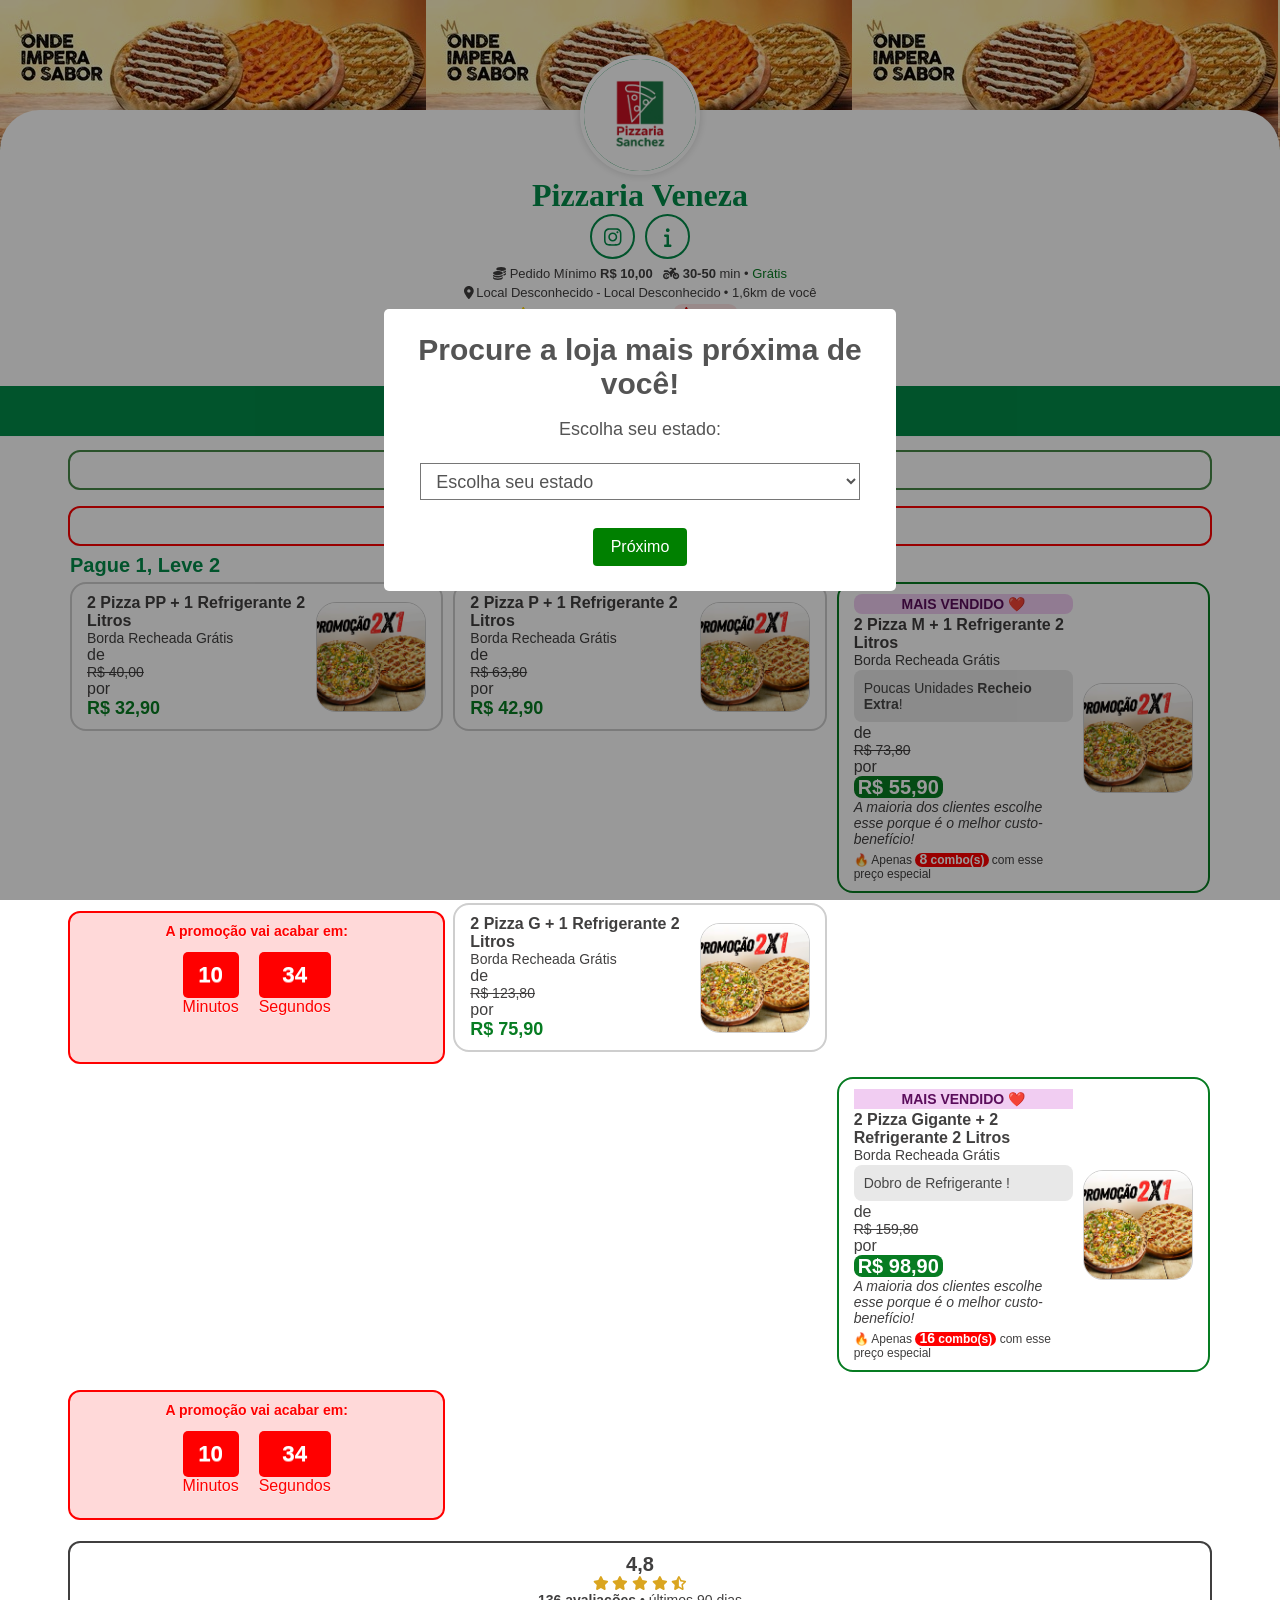
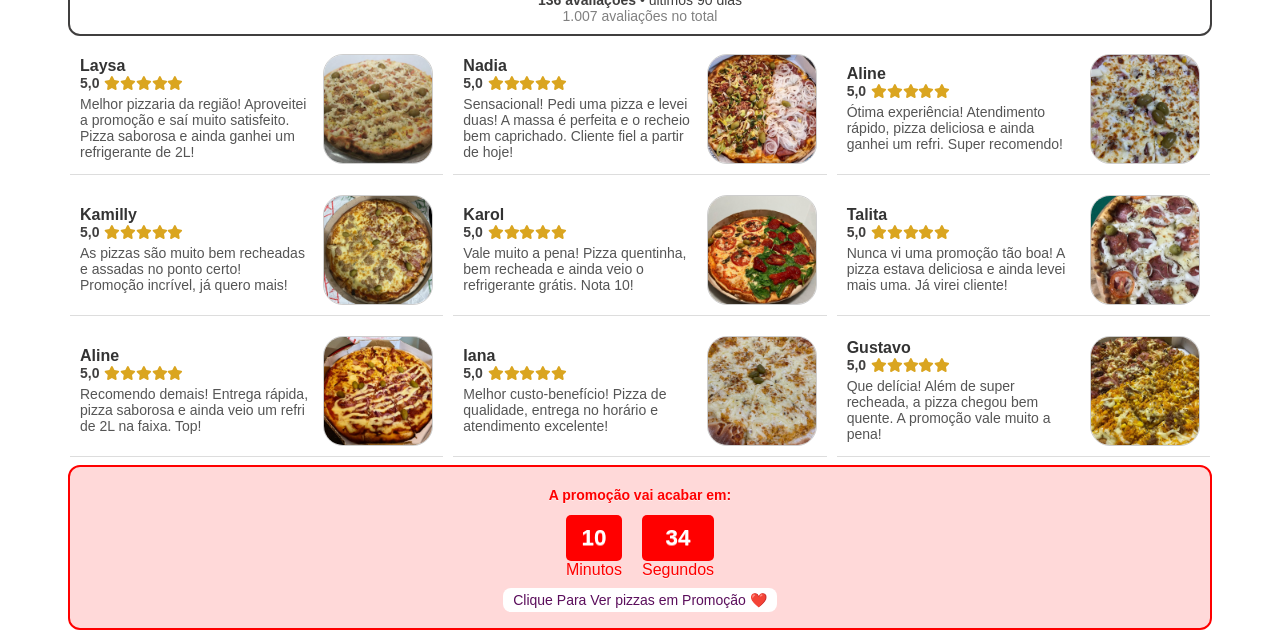
==== index-2.html @ c5e89fd4 "Move site files to repo root and remove legacy site folder" ====
﻿<!DOCTYPE html>
<html lang="pt-br" translate="no">
  
<!-- Mirrored from app.deliveryveneza.com/index.html by HTTrack Website Copier/3.x [XR&CO'2014], Sat, 31 May 2025 18:57:52 GMT -->
<!-- Added by HTTrack --><meta http-equiv="content-type" content="text/html;charset=utf-8" /><!-- /Added by HTTrack -->
<head>
    <meta http-equiv="content-type" content="text/html;charset=UTF-8" />
    <meta http-equiv="content-type" content="text/html;charset=UTF-8" />

    <script
      src="scripts/utms/latest.js"
      data-utmify-prevent-subids=""
      async=""
      defer=""
    ></script>
    <script>
      window.googlePixelId = "6839cb85a73c51a062f5f7e1";
      var a = document.createElement("script");
      a.setAttribute("async", "");
      a.setAttribute("defer", "");
      a.setAttribute(
        "src",
        "../cdn.utmify.com.br/scripts/pixel/pixel-google.js"
      );
      document.head.appendChild(a);
    </script>

    <meta name="google" content="notranslate" />
    <meta charset="utf-8" />
    <meta http-equiv="X-UA-Compatible" content="IE=edge" />
    <meta name="viewport" content="width=device-width, initial-scale=1" />
    <link rel="shortcut icon" type="image/jpg" href="images/pizzaria.jpg" />
    <title>Pizzaria Veneza - Faça seu pedido!</title>
    <meta
      name="description"
      content="Faça seu pedido online na Pizzaria Veneza . Acesse e peça agora pelo delivery food!"
    />
    <link type="text/css" href="css/delivry.css" rel="stylesheet" />
    <style type="text/css">
      h1,
      h2 {
        color: #028b49;
      }

      header#topo .cover {
        background-color: #028b49;
      }

      header#topo .info h1 {
        color: #028b49;
      }

      header#topo .info .icones a {
        color: #028b49;
        border-color: #028b49;
      }

      header#topo .cover .logo {
        background: #028b49;
      }

      header#topo #menuCategorias {
        background: #028b49;
      }

      header#topo .categorias a {
        border-top-color: #028b49;
      }

      footer {
        background: #028b49;
      }

      footer#carrinho .container .icone span {
        color: #028b49;
      }

      .btn,
      a.voltar,
      .btnSair,
      .btnFidelidade,
      .btnGoogle,
      .btnEmail,
      .btnSemCadastro {
        background: #028b49;
      }

      .qtdeProduto i:hover {
        color: #028b49;
      }

      .lista .item .col .nomeProduto {
        color: #028b49;
      }

      main#lista .produtos .item a:hover {
        border: 2px solid #028b49;
      }

      #pedido .entrega .radio label input[type="radio"]:checked,
      #pedido .entrega .radio label:hover {
        background: #028b49;
      }

      #pedido .pagamentos input[type="radio"]:checked + label::before,
      #detalhesProduto
        .info2
        .opcoes
        input[type="checkbox"]:checked
        + label::before,
      #pedido .trocarPontos input[type="checkbox"]:checked + label::before {
        background-color: #028b49;
        border: 2px solid #028b49;
      }

      .selecionado {
        border: 2px solid #028b49;
      }

      #meuCarrinho button.fechar,
      #rastreamento .registro span.passou {
        background: #028b49;
      }

      span.estoque i {
        color: #028b49;
      }
    </style>
    <meta name="theme-color" content="#028b49" />
    <meta name="apple-mobile-web-app-capacity" content="yes" />
    <meta name="apple-mobile-web-app-capable" content="yes" />
    <meta name="apple-mobile-web-app-status-bar" content="##028b49" />
    <meta name="apple-mobile-web-app-status-bar-style" content="#028b49" />
    <meta name="apple-mobile-web-app-title" content="Pizzaria Veneza" />
    <!-- SweetAlert2 -->
    <script src="npm/sweetalert2%4011"></script>
    <link rel="stylesheet" href="icone91f?family=Material+Icons" />
  </head>

  <body>
    <div id="opacidade" class="fechar"></div>
    <div>
      <header id="topo">
        <div class="cover main" style="background-image: url(images/capa.jpg)">
          <div class="logo">
            <figure>
              <img
                src="images/pizzaria.jpg"
                alt="Pizzaria Veneza"
                title="Pizzaria Veneza"
              />
            </figure>
          </div>
          <div class="borda"></div>
        </div>
        <div class="container">
          <div class="info">
            <h1>Pizzaria Veneza</h1>
            <div class="icones">
              <a
                href="https://www.instagram.com/"
                title="Instagram"
                target="_blank"
              >
                <i class="fab fa-instagram"></i>
              </a>
              <a class="informacoes" href="#info" title="Info">
                <i class="fa-solid fa-info"></i>
              </a>
            </div>
            <div class="detalhe">
              <span
                ><i class="fa-solid fa-coins"></i> Pedido Mínimo
                <b>R$ 10,00</b></span
              >
              <div>
                <span
                  ><i class="fa-solid fa-motorcycle"></i> <b>30-50</b> min</span
                >
                • <span style="color: #077c22">Grátis</span>
              </div>
            </div>
            <div class="detalhe" style="gap: 3px">
              <i class="fa fa-map-marker-alt" aria-hidden="true"></i
              ><span id="localCidade">Cidade</span> -
              <span id="localEstado">UF</span> • 1,6km de você
            </div>
            <div
              class="detalhe"
              style="display: flex; flex-direction: column; gap: 4px"
            >
              <div style="display: flex; align-items: center; gap: 6px">
                <i aria-hidden="true" style="color: #ffd700" data-fa-i2svg=""
                  ><svg
                    class="svg-inline--fa fa-star"
                    aria-hidden="true"
                    style="color: #ffd700"
                    focusable="false"
                    data-prefix="fas"
                    data-icon="star"
                    role="img"
                    xmlns="http://www.w3.org/2000/svg"
                    viewBox="0 0 576 512"
                    data-fa-i2svg=""
                  >
                    <path
                      fill="currentColor"
                      d="M381.2 150.3L524.9 171.5C536.8 173.2 546.8 181.6 550.6 193.1C554.4 204.7 551.3 217.3 542.7 225.9L438.5 328.1L463.1 474.7C465.1 486.7 460.2 498.9 450.2 506C440.3 513.1 427.2 514 416.5 508.3L288.1 439.8L159.8 508.3C149 514 135.9 513.1 126 506C116.1 498.9 111.1 486.7 113.2 474.7L137.8 328.1L33.58 225.9C24.97 217.3 21.91 204.7 25.69 193.1C29.46 181.6 39.43 173.2 51.42 171.5L195 150.3L259.4 17.97C264.7 6.954 275.9-.0391 288.1-.0391C300.4-.0391 311.6 6.954 316.9 17.97L381.2 150.3z"
                    ></path></svg
                ></i>
                <b>4,8</b> (1.589 avaliações)
                <span
                  style="
                    display: flex;
                    align-items: center;
                    gap: 4px;
                    background-color: #ffe6e6;
                    padding: 2px 6px;
                    border-radius: 12px;
                    font-size: 13px;
                    color: #d80000;
                  "
                >
                  <i aria-hidden="true" style="color: #d80000" data-fa-i2svg=""
                    ><svg
                      class="svg-inline--fa fa-star"
                      aria-hidden="true"
                      style="color: #d80000"
                      focusable="false"
                      data-prefix="fas"
                      data-icon="star"
                      role="img"
                      xmlns="http://www.w3.org/2000/svg"
                      viewBox="0 0 576 512"
                      data-fa-i2svg=""
                    >
                      <path
                        fill="currentColor"
                        d="M381.2 150.3L524.9 171.5C536.8 173.2 546.8 181.6 550.6 193.1C554.4 204.7 551.3 217.3 542.7 225.9L438.5 328.1L463.1 474.7C465.1 486.7 460.2 498.9 450.2 506C440.3 513.1 427.2 514 416.5 508.3L288.1 439.8L159.8 508.3C149 514 135.9 513.1 126 506C116.1 498.9 111.1 486.7 113.2 474.7L137.8 328.1L33.58 225.9C24.97 217.3 21.91 204.7 25.69 193.1C29.46 181.6 39.43 173.2 51.42 171.5L195 150.3L259.4 17.97C264.7 6.954 275.9-.0391 288.1-.0391C300.4-.0391 311.6 6.954 316.9 17.97L381.2 150.3z"
                      ></path></svg
                  ></i>
                  Super
                </span>
              </div>
              <div style="display: flex; gap: 6px">
                <span
                  style="
                    background-color: #ffffff;
                    border: 1px solid #000000;
                    padding: 2px 8px;
                    border-radius: 12px;
                    font-size: 13px;
                    color: #000000;
                  "
                >
                  Ótimo atendimento
                </span>
                <span
                  style="
                    background-color: #ffffff;
                    border: 1px solid #000000;
                    padding: 2px 8px;
                    border-radius: 12px;
                    font-size: 13px;
                    color: #000000;
                  "
                >
                  Melhores preços
                </span>
              </div>
            </div>
            <div class="aberto">
              <i class="btn-pisca" data-fa-i2svg=""
                ><svg
                  class="svg-inline--fa fa-circle"
                  aria-hidden="true"
                  focusable="false"
                  data-prefix="fas"
                  data-icon="circle"
                  role="img"
                  xmlns="http://www.w3.org/2000/svg"
                  viewBox="0 0 512 512"
                  data-fa-i2svg=""
                >
                  <path
                    fill="currentColor"
                    d="M512 256C512 397.4 397.4 512 256 512C114.6 512 0 397.4 0 256C0 114.6 114.6 0 256 0C397.4 0 512 114.6 512 256z"
                  ></path></svg
              ></i>
              <span id="status-loja">ABERTO</span>
              <i
                class="horario"
                id="icone-relogio"
                style="display: none"
                data-fa-i2svg=""
                ><svg
                  class="svg-inline--fa fa-clock"
                  style="display: none"
                  aria-hidden="true"
                  focusable="false"
                  data-prefix="far"
                  data-icon="clock"
                  role="img"
                  xmlns="http://www.w3.org/2000/svg"
                  viewBox="0 0 512 512"
                  data-fa-i2svg=""
                >
                  <path
                    fill="currentColor"
                    d="M232 120C232 106.7 242.7 96 256 96C269.3 96 280 106.7 280 120V243.2L365.3 300C376.3 307.4 379.3 322.3 371.1 333.3C364.6 344.3 349.7 347.3 338.7 339.1L242.7 275.1C236 271.5 232 264 232 255.1L232 120zM256 0C397.4 0 512 114.6 512 256C512 397.4 397.4 512 256 512C114.6 512 0 397.4 0 256C0 114.6 114.6 0 256 0zM48 256C48 370.9 141.1 464 256 464C370.9 464 464 370.9 464 256C464 141.1 370.9 48 256 48C141.1 48 48 141.1 48 256z"
                  ></path></svg
              ></i>
              <span
                class="horario"
                id="horario-fechamento"
                style="display: none"
              ></span>
            </div>
            <script>
              function atualizarStatusLoja() {
                const agora = new Date();
                const horas = agora.getHours();
                const statusLoja = document.getElementById("status-loja");
                const iconeRelogio = document.getElementById("icone-relogio");
                const horarioFechamento =
                  document.getElementById("horario-fechamento");

                if (horas >= 0 && horas < 2) {
                  statusLoja.textContent = "ABERTO";
                  horarioFechamento.textContent = "até 02:00";
                  iconeRelogio.style.display = "inline";
                  horarioFechamento.style.display = "inline";
                } else if (horas >= 8 && horas < 23) {
                  statusLoja.textContent = "ABERTO";
                  iconeRelogio.style.display = "none";
                  horarioFechamento.style.display = "none";
                } else {
                  statusLoja.textContent = "ABERTO";
                  iconeRelogio.style.display = "none";
                  horarioFechamento.style.display = "none";
                }
              }

              atualizarStatusLoja();
            </script>
            <!-- <div class="detalhe mostrarHorario">
						<i class="fa-solid fa-clock"></i> Horário de Funcionamento
						<span><i class="fa-solid fa-angle-down"></i></span>
					</div> -->
            <!-- <div class="horarios">
						<div class="item">
							<div>Segunda-feira</div>
							<div>10:00 ~ 23:30</div>
						</div>
						<div class="item">
							<div>Terça-feira</div>
							<div>10:00 ~ 23:30</div>
						</div>
						<div class="item">
							<div>Quarta-feira</div>
							<div>10:00 ~ 23:30</div>
						</div>
						<div class="item">
							<div>Quinta-feira</div>
							<div>10:00 ~ 23:30</div>
						</div>
						<div class="item">
							<div>Sexta-feira</div>
							<div>10:00 ~ 23:30</div>
						</div>
						<div class="item">
							<div>Sábado</div>
							<div>10:00 ~ 23:30</div>
						</div>
						<div class="item">
							<div>Domingo</div>
							<div>10:00 ~ 23:30</div>
						</div>
					</div> -->
          </div>
        </div>
        <div id="menuCategorias">
          <div class="container">
            <div class="categorias" style="">
              <a href="#pague-1-leve-2" title="Pague 1, Leve 2">
                Pague 1, Leve 2 Pizza + 1 Refrigerante 2 Litros
              </a>
            </div>
          </div>
        </div>
      </header>
      <main id="lista" style="padding-bottom: 0">
        <div class="container">
          <div class="alert alert-success">
            <b>Entrega Grátis</b> para <b id="localCidade">sua região</b>!
          </div>
          <div
            class="alert alert-success"
            style="color: red; outline: 2px solid red"
          >
            Aproveite nossa <b>promoção com preços irresistíveis</b> igual Pizza
            ❤️
          </div>
          <div id="pague-1-leve-2" class="categoria">
            <h2>Pague 1, Leve 2</h2>
            <div class="produtos">
              <div class="item">
                <a class="disponivel" href="produtos/pizza1.html">
                  <div class="texto">
                    <h3>2 Pizza PP + 1 Refrigerante 2 Litros</h3>
                    <span>Borda Recheada Grátis</span>
                    de <span class="precoPromocao">R$ 40,00</span> por
                    <span class="preco"> R$ 32,90 </span>
                  </div>
                  <div class="fotoProduto">
                    <figure>
                      <img
                        src="images/pizzafoto.jpg"
                        width="110px"
                        height="110px"
                        loading="lazy"
                        alt="(Apenas Retirada) Açaí 770ml"
                      />
                    </figure>
                  </div>
                </a>
              </div>
              <div class="item">
                <a class="disponivel" href="produtos/pizza2.html">
                  <div class="texto">
                    <h3>2 Pizza P + 1 Refrigerante 2 Litros</h3>
                    <span>Borda Recheada Grátis</span>
                    de <span class="precoPromocao">R$ 63,80</span> por
                    <span class="preco"> R$ 42,90 </span>
                  </div>
                  <div class="fotoProduto">
                    <figure>
                      <img
                        src="images/pizzafoto.jpg"
                        width="110px"
                        height="110px"
                        loading="lazy"
                        alt="(Apenas Retirada) Açaí 770ml"
                      />
                    </figure>
                  </div>
                </a>
              </div>
              <div class="item">
                <a
                  class="disponivel pulsar"
                  href="produtos/pizza3.html"
                  style="border: 2px solid #077c22"
                >
                  <div class="texto">
                    <span
                      style="
                        color: #5b0e5c;
                        background: #f1cdf2;
                        padding: 2px 2px;
                        margin-bottom: 2px;
                        border-radius: 8px;
                        text-align: center;
                      "
                      ><b>MAIS VENDIDO ❤️</b></span
                    >
                    <h3>2 Pizza M + 1 Refrigerante 2 Litros</h3>
                    <span>Borda Recheada Grátis</span>
                    <span
                      style="
                        color: #474747;
                        background: #e8e8e8;
                        padding: 10px 10px;
                        margin-bottom: 2px;
                        margin-top: 2px;
                        border-radius: 8px;
                        text-align: left;
                      "
                      >Poucas Unidades <b>Recheio Extra</b>!</span
                    >
                    de <span class="precoPromocao">R$ 73,80</span> por
                    <span class="preco" style="font-size: 20px">
                      <b
                        style="
                          background: #077c22;
                          color: white;
                          border-radius: 8px;
                          padding: 0px 4px;
                        "
                        >R$ 55,90</b
                      >
                    </span>
                    <span
                      ><i
                        >A maioria dos clientes escolhe esse porque é o melhor
                        custo-benefício!</i
                      ></span
                    >
                    <span class="estoque" style="margin-top: 4px"
                      >🔥 Apenas
                      <b
                        style="
                          background: red;
                          color: white;
                          border-radius: 8px;
                          padding: 0px 4px;
                        "
                        ><span id="estoqueCombo">8</span> combo(s)</b
                      >
                      com esse preço especial</span
                    >
                  </div>
                  <div class="fotoProduto">
                    <figure>
                      <img
                        src="images/pizzafoto.jpg"
                        width="110px"
                        height="110px"
                        loading="lazy"
                        alt="(Apenas Retirada) Açaí 770ml"
                      />
                    </figure>
                  </div>
                </a>
              </div>
              <div
                class="alert alert-success"
                style="
                  color: red;
                  outline: 2px solid red;
                  background-color: rgb(255, 217, 217);
                "
              >
                <b>A promoção vai acabar em:</b>
                <div class="countdown">
                  <!-- <div class="box">
								<span id="days">00</span>
								<p>Dias</p>
								</div>
								<div class="box">
								<span id="hours">00</span>
								<p>Horas</p>
								</div> -->
                  <div class="box">
                    <span id="minutes">00</span>
                    <p>Minutos</p>
                  </div>
                  <div class="box">
                    <span id="seconds">00</span>
                    <p>Segundos</p>
                  </div>
                </div>
              </div>
              <div class="item">
                <a class="disponivel" href="produtos/pizza4.html">
                  <div class="texto">
                    <h3>2 Pizza G + 1 Refrigerante 2 Litros</h3>
                    <span>Borda Recheada Grátis</span>
                    de <span class="precoPromocao">R$ 123,80</span> por
                    <span class="preco"> R$ 75,90 </span>
                  </div>
                  <div class="fotoProduto">
                    <figure>
                      <img
                        src="images/pizzafoto.jpg"
                        width="110px"
                        height="110px"
                        loading="lazy"
                        alt="(Apenas Retirada) Açaí 770ml"
                      />
                    </figure>
                  </div>
                </a>
              </div>
            </div>
          </div>
          <div id="pague-1-leve-2-zero" class="categoria"></div>
          <h2></h2>
          <div class="produtos">
            <div class="item">
              <div class="texto"></div>
              <div class="fotoProduto"></div>
            </div>
            <div class="item">
              <div class="texto"></div>
              <div class="fotoProduto"></div>
            </div>
            <div class="item">
              <a
                class="disponivel pulsar"
                href="produtos/pizza5.html"
                style="border: 2px solid #077c22"
              >
                <div class="texto">
                  <span
                    style="
                      color: #5b0e5c;
                      background: #f1cdf2;
                      padding: 2px 2px;
                      margin-bottom: 2px;
                      border-red: 8px;
                      text-align: center;
                    "
                    ><b>MAIS VENDIDO ❤️</b></span
                  >
                  <h3>2 Pizza Gigante + 2 Refrigerante 2 Litros</h3>
                  <span>Borda Recheada Grátis</span>
                  <span
                    style="
                      color: #474747;
                      background: #e8e8e8;
                      padding: 10px 10px;
                      margin-bottom: 2px;
                      margin-top: 2px;
                      border-radius: 8px;
                      text-align: left;
                    "
                    >Dobro de Refrigerante <b></b>!</span
                  >
                  de <span class="precoPromocao">R$ 159,80</span> por
                  <span class="preco" style="font-size: 20px">
                    <b
                      style="
                        background: #077c22;
                        color: white;
                        border-radius: 8px;
                        padding: 0px 4px;
                      "
                      >R$ 98,90</b
                    >
                  </span>
                  <span
                    ><i
                      >A maioria dos clientes escolhe esse porque é o melhor
                      custo-benefício!</i
                    ></span
                  >
                  <span class="estoque" style="margin-top: 4px"
                    >🔥 Apenas
                    <b
                      style="
                        background: red;
                        color: white;
                        border-radius: 8px;
                        padding: 0px 4px;
                      "
                      ><span id="estoqueCombo">16</span> combo(s)</b
                    >
                    com esse preço especial</span
                  >
                </div>
                <div class="fotoProduto">
                  <figure>
                    <img
                      src="images/pizzafoto.jpg"
                      width="110px"
                      height="110px"
                      loading="lazy"
                      alt="(Apenas Retirada) Açaí 770ml"
                    />
                  </figure>
                </div>
              </a>
            </div>
            <div
              class="alert alert-success"
              style="
                color: red;
                outline: 2px solid red;
                background-color: rgb(255, 217, 217);
              "
            >
              <b>A promoção vai acabar em:</b>
              <div class="countdown">
                <!-- <div class="box">
								<span id="days">00</span>
								<p>Dias</p>
								</div>
								<div class="box">
								<span id="hours">00</span>
								<p>Horas</p>
								</div> -->
                <div class="box">
                  <span id="minutes">00</span>
                  <p>Minutos</p>
                </div>
                <div class="box">
                  <span id="seconds">00</span>
                  <p>Segundos</p>
                </div>
              </div>
            </div>
          </div>
        </div>
      </main>
      <main id="lista">
        <div class="container">
          <div class="alert">
            <b style="font-size: 20px">4,8</b><br />
            <i
              class="fa fa-star"
              aria-hidden="true"
              style="color: goldenrod"
            ></i>
            <i
              class="fa fa-star"
              aria-hidden="true"
              style="color: goldenrod"
            ></i>
            <i
              class="fa fa-star"
              aria-hidden="true"
              style="color: goldenrod"
            ></i>
            <i
              class="fa fa-star"
              aria-hidden="true"
              style="color: goldenrod"
            ></i>
            <i
              class="fa fa-star-half-alt"
              aria-hidden="true"
              style="color: goldenrod"
            ></i>
            <br />
            <b>136 avaliações</b> • últimos 90 dias
            <br />
            <label style="color: gray">1.007 avaliações no total</label>
            <!-- <br>
					<img style="width: 100%; height: auto;" src="img/super-restaurante.webp" alt="Super Restaurante"> -->
          </div>
          <div class="categoria">
            <div class="produtos">
              <!-- Avaliação 1 -->
              <div
                class="item"
                style="
                  display: flex;
                  align-items: center;
                  justify-content: space-between;
                  padding: 10px;
                  border-bottom: 1px solid #ddd;
                "
              >
                <div class="avaliacao" style="flex-grow: 1">
                  <h3 style="margin: 0; font-size: 16px; color: #333">Laysa</h3>
                  <div style="display: flex; align-items: center">
                    <span
                      style="
                        font-weight: bold;
                        font-size: 14px;
                        margin-right: 5px;
                      "
                      >5,0</span
                    >
                    <span class="estrelas" style="display: flex">
                      <i
                        class="fa fa-star"
                        style="color: goldenrod; font-size: 14px"
                      ></i>
                      <i
                        class="fa fa-star"
                        style="color: goldenrod; font-size: 14px"
                      ></i>
                      <i
                        class="fa fa-star"
                        style="color: goldenrod; font-size: 14px"
                      ></i>
                      <i
                        class="fa fa-star"
                        style="color: goldenrod; font-size: 14px"
                      ></i>
                      <i
                        class="fa fa-star"
                        style="color: goldenrod; font-size: 14px"
                      ></i>
                    </span>
                    <span
                      class="data"
                      style="margin-left: auto; font-size: 12px; color: #888"
                    ></span>
                  </div>
                  <p style="margin: 5px 0 0; font-size: 14px; color: #555">
                    Melhor pizzaria da região! Aproveitei a promoção e saí muito
                    satisfeito. Pizza saborosa e ainda ganhei um refrigerante de
                    2L!
                  </p>
                </div>
                <div class="fotoProduto" style="margin-left: 15px">
                  <figure style="margin: 0">
                    <img
                      src="images/prova1.jpg"
                      width="70px"
                      height="70px"
                      loading="lazy"
                      style="border-radius: 8px"
                    />
                  </figure>
                </div>
              </div>

              <!-- Avaliação 2 -->
              <div
                class="item"
                style="
                  display: flex;
                  align-items: center;
                  justify-content: space-between;
                  padding: 10px;
                  border-bottom: 1px solid #ddd;
                "
              >
                <div class="avaliacao" style="flex-grow: 1">
                  <h3 style="margin: 0; font-size: 16px; color: #333">Nadia</h3>
                  <div style="display: flex; align-items: center">
                    <span
                      style="
                        font-weight: bold;
                        font-size: 14px;
                        margin-right: 5px;
                      "
                      >5,0</span
                    >
                    <span class="estrelas" style="display: flex">
                      <i
                        class="fa fa-star"
                        style="color: goldenrod; font-size: 14px"
                      ></i>
                      <i
                        class="fa fa-star"
                        style="color: goldenrod; font-size: 14px"
                      ></i>
                      <i
                        class="fa fa-star"
                        style="color: goldenrod; font-size: 14px"
                      ></i>
                      <i
                        class="fa fa-star"
                        style="color: goldenrod; font-size: 14px"
                      ></i>
                      <i
                        class="fa fa-star"
                        style="color: goldenrod; font-size: 14px"
                      ></i>
                    </span>
                    <span
                      class="data"
                      style="margin-left: auto; font-size: 12px; color: #888"
                    ></span>
                  </div>
                  <p style="margin: 5px 0 0; font-size: 14px; color: #555">
                    Sensacional! Pedi uma pizza e levei duas! A massa é perfeita
                    e o recheio bem caprichado. Cliente fiel a partir de hoje!
                  </p>
                </div>
                <div class="fotoProduto" style="margin-left: 15px">
                  <figure style="margin: 0">
                    <img
                      src="images/prova2.jpg"
                      width="70px"
                      height="70px"
                      loading="lazy"
                      style="border-radius: 8px"
                    />
                  </figure>
                </div>
              </div>
              <!-- Avaliação 3 -->
              <div
                class="item"
                style="
                  display: flex;
                  align-items: center;
                  justify-content: space-between;
                  padding: 10px;
                  border-bottom: 1px solid #ddd;
                "
              >
                <div class="avaliacao" style="flex-grow: 1">
                  <h3 style="margin: 0; font-size: 16px; color: #333">Aline</h3>
                  <div style="display: flex; align-items: center">
                    <span
                      style="
                        font-weight: bold;
                        font-size: 14px;
                        margin-right: 5px;
                      "
                      >5,0</span
                    >
                    <span class="estrelas" style="display: flex">
                      <i
                        class="fa fa-star"
                        style="color: goldenrod; font-size: 14px"
                      ></i>
                      <i
                        class="fa fa-star"
                        style="color: goldenrod; font-size: 14px"
                      ></i>
                      <i
                        class="fa fa-star"
                        style="color: goldenrod; font-size: 14px"
                      ></i>
                      <i
                        class="fa fa-star"
                        style="color: goldenrod; font-size: 14px"
                      ></i>
                      <i
                        class="fa fa-star"
                        style="color: goldenrod; font-size: 14px"
                      ></i>
                    </span>
                    <span
                      class="data"
                      style="margin-left: auto; font-size: 12px; color: #888"
                    ></span>
                  </div>
                  <p style="margin: 5px 0 0; font-size: 14px; color: #555">
                    Ótima experiência! Atendimento rápido, pizza deliciosa e
                    ainda ganhei um refri. Super recomendo!
                  </p>
                </div>
                <div class="fotoProduto" style="margin-left: 15px">
                  <figure style="margin: 0">
                    <img
                      src="images/prova3.jpg"
                      width="70px"
                      height="70px"
                      loading="lazy"
                      style="border-radius: 8px"
                    />
                  </figure>
                </div>
              </div>
              <!-- Avaliação 3 -->
              <div
                class="item"
                style="
                  display: flex;
                  align-items: center;
                  justify-content: space-between;
                  padding: 10px;
                  border-bottom: 1px solid #ddd;
                "
              >
                <div class="avaliacao" style="flex-grow: 1">
                  <h3 style="margin: 0; font-size: 16px; color: #333">
                    Kamilly
                  </h3>
                  <div style="display: flex; align-items: center">
                    <span
                      style="
                        font-weight: bold;
                        font-size: 14px;
                        margin-right: 5px;
                      "
                      >5,0</span
                    >
                    <span class="estrelas" style="display: flex">
                      <i
                        class="fa fa-star"
                        style="color: goldenrod; font-size: 14px"
                      ></i>
                      <i
                        class="fa fa-star"
                        style="color: goldenrod; font-size: 14px"
                      ></i>
                      <i
                        class="fa fa-star"
                        style="color: goldenrod; font-size: 14px"
                      ></i>
                      <i
                        class="fa fa-star"
                        style="color: goldenrod; font-size: 14px"
                      ></i>
                      <i
                        class="fa fa-star"
                        style="color: goldenrod; font-size: 14px"
                      ></i>
                    </span>
                    <span
                      class="data"
                      style="margin-left: auto; font-size: 12px; color: #888"
                    ></span>
                  </div>
                  <p style="margin: 5px 0 0; font-size: 14px; color: #555">
                    As pizzas são muito bem recheadas e assadas no ponto certo!
                    Promoção incrível, já quero mais!
                  </p>
                </div>
                <div class="fotoProduto" style="margin-left: 15px">
                  <figure style="margin: 0">
                    <img
                      src="images/prova4.jpg"
                      width="70px"
                      height="70px"
                      loading="lazy"
                      style="border-radius: 8px"
                    />
                  </figure>
                </div>
              </div>
              <!-- Avaliação 3 -->
              <div
                class="item"
                style="
                  display: flex;
                  align-items: center;
                  justify-content: space-between;
                  padding: 10px;
                  border-bottom: 1px solid #ddd;
                "
              >
                <div class="avaliacao" style="flex-grow: 1">
                  <h3 style="margin: 0; font-size: 16px; color: #333">Karol</h3>
                  <div style="display: flex; align-items: center">
                    <span
                      style="
                        font-weight: bold;
                        font-size: 14px;
                        margin-right: 5px;
                      "
                      >5,0</span
                    >
                    <span class="estrelas" style="display: flex">
                      <i
                        class="fa fa-star"
                        style="color: goldenrod; font-size: 14px"
                      ></i>
                      <i
                        class="fa fa-star"
                        style="color: goldenrod; font-size: 14px"
                      ></i>
                      <i
                        class="fa fa-star"
                        style="color: goldenrod; font-size: 14px"
                      ></i>
                      <i
                        class="fa fa-star"
                        style="color: goldenrod; font-size: 14px"
                      ></i>
                      <i
                        class="fa fa-star"
                        style="color: goldenrod; font-size: 14px"
                      ></i>
                    </span>
                    <span
                      class="data"
                      style="margin-left: auto; font-size: 12px; color: #888"
                    ></span>
                  </div>
                  <p style="margin: 5px 0 0; font-size: 14px; color: #555">
                    Vale muito a pena! Pizza quentinha, bem recheada e ainda
                    veio o refrigerante grátis. Nota 10!
                  </p>
                </div>
                <div class="fotoProduto" style="margin-left: 15px">
                  <figure style="margin: 0">
                    <img
                      src="images/prova5.jpg"
                      width="70px"
                      height="70px"
                      loading="lazy"
                      style="border-radius: 8px"
                    />
                  </figure>
                </div>
              </div>
              <!-- Avaliação 3 -->
              <div
                class="item"
                style="
                  display: flex;
                  align-items: center;
                  justify-content: space-between;
                  padding: 10px;
                  border-bottom: 1px solid #ddd;
                "
              >
                <div class="avaliacao" style="flex-grow: 1">
                  <h3 style="margin: 0; font-size: 16px; color: #333">
                    Talita
                  </h3>
                  <div style="display: flex; align-items: center">
                    <span
                      style="
                        font-weight: bold;
                        font-size: 14px;
                        margin-right: 5px;
                      "
                      >5,0</span
                    >
                    <span class="estrelas" style="display: flex">
                      <i
                        class="fa fa-star"
                        style="color: goldenrod; font-size: 14px"
                      ></i>
                      <i
                        class="fa fa-star"
                        style="color: goldenrod; font-size: 14px"
                      ></i>
                      <i
                        class="fa fa-star"
                        style="color: goldenrod; font-size: 14px"
                      ></i>
                      <i
                        class="fa fa-star"
                        style="color: goldenrod; font-size: 14px"
                      ></i>
                      <i
                        class="fa fa-star"
                        style="color: goldenrod; font-size: 14px"
                      ></i>
                    </span>
                    <span
                      class="data"
                      style="margin-left: auto; font-size: 12px; color: #888"
                    ></span>
                  </div>
                  <p style="margin: 5px 0 0; font-size: 14px; color: #555">
                    Nunca vi uma promoção tão boa! A pizza estava deliciosa e
                    ainda levei mais uma. Já virei cliente!
                  </p>
                </div>
                <div class="fotoProduto" style="margin-left: 15px">
                  <figure style="margin: 0">
                    <img
                      src="images/prova7.jpg"
                      width="70px"
                      height="70px"
                      loading="lazy"
                      style="border-radius: 8px"
                    />
                  </figure>
                </div>
              </div>
              <!-- Avaliação 3 -->
              <div
                class="item"
                style="
                  display: flex;
                  align-items: center;
                  justify-content: space-between;
                  padding: 10px;
                  border-bottom: 1px solid #ddd;
                "
              >
                <div class="avaliacao" style="flex-grow: 1">
                  <h3 style="margin: 0; font-size: 16px; color: #333">Aline</h3>
                  <div style="display: flex; align-items: center">
                    <span
                      style="
                        font-weight: bold;
                        font-size: 14px;
                        margin-right: 5px;
                      "
                      >5,0</span
                    >
                    <span class="estrelas" style="display: flex">
                      <i
                        class="fa fa-star"
                        style="color: goldenrod; font-size: 14px"
                      ></i>
                      <i
                        class="fa fa-star"
                        style="color: goldenrod; font-size: 14px"
                      ></i>
                      <i
                        class="fa fa-star"
                        style="color: goldenrod; font-size: 14px"
                      ></i>
                      <i
                        class="fa fa-star"
                        style="color: goldenrod; font-size: 14px"
                      ></i>
                      <i
                        class="fa fa-star"
                        style="color: goldenrod; font-size: 14px"
                      ></i>
                    </span>
                    <span
                      class="data"
                      style="margin-left: auto; font-size: 12px; color: #888"
                    ></span>
                  </div>
                  <p style="margin: 5px 0 0; font-size: 14px; color: #555">
                    Recomendo demais! Entrega rápida, pizza saborosa e ainda
                    veio um refri de 2L na faixa. Top!
                  </p>
                </div>
                <div class="fotoProduto" style="margin-left: 15px">
                  <figure style="margin: 0">
                    <img
                      src="images/prova8.jpg"
                      width="70px"
                      height="70px"
                      loading="lazy"
                      style="border-radius: 8px"
                    />
                  </figure>
                </div>
              </div>
              <!-- Avaliação 3 -->
              <div
                class="item"
                style="
                  display: flex;
                  align-items: center;
                  justify-content: space-between;
                  padding: 10px;
                  border-bottom: 1px solid #ddd;
                "
              >
                <div class="avaliacao" style="flex-grow: 1">
                  <h3 style="margin: 0; font-size: 16px; color: #333">Iana</h3>
                  <div style="display: flex; align-items: center">
                    <span
                      style="
                        font-weight: bold;
                        font-size: 14px;
                        margin-right: 5px;
                      "
                      >5,0</span
                    >
                    <span class="estrelas" style="display: flex">
                      <i
                        class="fa fa-star"
                        style="color: goldenrod; font-size: 14px"
                      ></i>
                      <i
                        class="fa fa-star"
                        style="color: goldenrod; font-size: 14px"
                      ></i>
                      <i
                        class="fa fa-star"
                        style="color: goldenrod; font-size: 14px"
                      ></i>
                      <i
                        class="fa fa-star"
                        style="color: goldenrod; font-size: 14px"
                      ></i>
                      <i
                        class="fa fa-star"
                        style="color: goldenrod; font-size: 14px"
                      ></i>
                    </span>
                    <span
                      class="data"
                      style="margin-left: auto; font-size: 12px; color: #888"
                    ></span>
                  </div>
                  <p style="margin: 5px 0 0; font-size: 14px; color: #555">
                    Melhor custo-benefício! Pizza de qualidade, entrega no
                    horário e atendimento excelente!
                  </p>
                </div>
                <div class="fotoProduto" style="margin-left: 15px">
                  <figure style="margin: 0">
                    <img
                      src="images/prova9.jpg"
                      width="70px"
                      height="70px"
                      loading="lazy"
                      style="border-radius: 8px"
                    />
                  </figure>
                </div>
              </div>
              <!-- Avaliação 3 -->
              <div
                class="item"
                style="
                  display: flex;
                  align-items: center;
                  justify-content: space-between;
                  padding: 10px;
                  border-bottom: 1px solid #ddd;
                "
              >
                <div class="avaliacao" style="flex-grow: 1">
                  <h3 style="margin: 0; font-size: 16px; color: #333">
                    Gustavo
                  </h3>
                  <div style="display: flex; align-items: center">
                    <span
                      style="
                        font-weight: bold;
                        font-size: 14px;
                        margin-right: 5px;
                      "
                      >5,0</span
                    >
                    <span class="estrelas" style="display: flex">
                      <i
                        class="fa fa-star"
                        style="color: goldenrod; font-size: 14px"
                      ></i>
                      <i
                        class="fa fa-star"
                        style="color: goldenrod; font-size: 14px"
                      ></i>
                      <i
                        class="fa fa-star"
                        style="color: goldenrod; font-size: 14px"
                      ></i>
                      <i
                        class="fa fa-star"
                        style="color: goldenrod; font-size: 14px"
                      ></i>
                      <i
                        class="fa fa-star"
                        style="color: goldenrod; font-size: 14px"
                      ></i>
                    </span>
                    <span
                      class="data"
                      style="margin-left: auto; font-size: 12px; color: #888"
                    ></span>
                  </div>
                  <p style="margin: 5px 0 0; font-size: 14px; color: #555">
                    Que delícia! Além de super recheada, a pizza chegou bem
                    quente. A promoção vale muito a pena!
                  </p>
                </div>
                <div class="fotoProduto" style="margin-left: 15px">
                  <figure style="margin: 0">
                    <img
                      src="images/prova12.jpg"
                      width="70px"
                      height="70px"
                      loading="lazy"
                      style="border-radius: 8px"
                    />
                  </figure>
                </div>
              </div>
            </div>
          </div>

          <!-- Modal da Imagem -->
          <div
            id="modalImagem"
            style="
              display: none;
              position: fixed;
              z-index: 1000;
              left: 0;
              top: 0;
              width: 100%;
              height: 100%;
              background-color: rgba(0, 0, 0, 0.8);
              justify-content: center;
              align-items: center;
            "
          >
            <img
              id="imagemExpandida"
              style="max-width: 90%; max-height: 90%; border-radius: 10px"
            />
          </div>

          <script>
            // Atualiza a data em todas as avaliações automaticamente
            function formatarDataHoje() {
              let hoje = new Date();
              let dia = String(hoje.getDate()).padStart(2, "0");
              let mes = String(hoje.getMonth() + 1).padStart(2, "0"); // Janeiro é 0!
              let ano = hoje.getFullYear();
              return `${dia}/${mes}/${ano}`;
            }

            document.querySelectorAll(".data-atual").forEach((el) => {
              el.innerText = formatarDataHoje();
            });

            // Função para expandir a imagem
            function expandirImagem(img) {
              let modal = document.getElementById("modalImagem");
              let imagemExpandida = document.getElementById("imagemExpandida");
              imagemExpandida.src = img.src;
              modal.style.display = "flex";

              // Fecha ao clicar fora da imagem
              modal.onclick = function () {
                modal.style.display = "none";
              };
            }
          </script>
          <div
            class="alert alert-success"
            style="
              color: red;
              outline: 2px solid red;
              background-color: rgb(255, 217, 217);
              padding: 20px 10px;
            "
          >
            <b>A promoção vai acabar em:</b>
            <div class="countdown">
              <!-- <div class="box">
								<span id="days">00</span>
								<p>Dias</p>
								</div>
								<div class="box">
								<span id="hours">00</span>
								<p>Horas</p>
								</div> -->
              <div class="box">
                <span id="minutes">00</span>
                <p>Minutos</p>
              </div>
              <div class="box">
                <span id="seconds">00</span>
                <p>Segundos</p>
              </div>
            </div>
            <a
              href="#pague-1-leve-2"
              style="
                background-color: white;
                border-radius: 8px;
                padding: 4px 10px;
                color: #5b0e5c;
              "
              >Clique Para Ver pizzas em Promoção ❤️</a
            >
          </div>
        </div>
      </main>
    </div>

    <div id="produto"></div>
    <div id="info">
      <a class="fechar" href="#fechar"
        ><i class="far fa-times-circle fa-2x"></i
      ></a>
      <h2>Tipos de Entrega</h2>
      <i class="fa-solid fa-motorcycle"></i> Entrega Motoboy<br />
      <i class="fa-solid fa-box"></i> Retirada<br />
      <br />
      <h2>Formas de Pagamento</h2>
      <i class="fa-regular fa-circle-check"></i> Pix<br />
      <br />
      <h2>Endereço</h2>
      <span id="localCidade">cidade</span> - <span id="localEstado">UF</span
      ><br />
      <br />
      <h2>Áreas de Entrega</h2>
      <h3>
        <span id="localCidade">cidade</span> - <span id="localEstado">UF</span>
      </h3>
      GRÁTIS (hoje)<br />
      <br />
    </div>

    <script src="js/jquery.min.js"></script>
    <script type="text/javascript" src="js/delivry.js"></script>
    <script type="text/javascript">
      $(".mostrarHorario").on("click", function () {
        $(".horarios").toggle("slow");
      });
    </script>

    <script type="text/javascript">
      function updateCountdown() {
        const now = new Date();
        const nextMidnight = new Date();
        nextMidnight.setHours(24, 0, 0, 0); // Próxima meia-noite

        const diff = nextMidnight - now;

        const days = Math.floor(diff / (1000 * 60 * 60 * 24));
        const hours = Math.floor(
          (diff % (1000 * 60 * 60 * 24)) / (1000 * 60 * 60)
        );
        const minutes = Math.floor((diff % (1000 * 60 * 60)) / (1000 * 60));
        const seconds = Math.floor((diff % (1000 * 60)) / 1000);

        // document.getElementById("days").textContent = String(days).padStart(2, "0");
        // document.getElementById("hours").textContent = String(hours).padStart(2, "0");
        // document.getElementById("minutes").textContent = String(minutes).padStart(2, "0");
        // document.getElementById("seconds").textContent = String(seconds).padStart(2, "0");

        document
          .querySelectorAll("#minutes")
          .forEach((el) => (el.textContent = String(minutes).padStart(2, "0")));
        document
          .querySelectorAll("#seconds")
          .forEach((el) => (el.textContent = String(seconds).padStart(2, "0")));
      }

      // Atualiza o contador a cada segundo
      setInterval(updateCountdown, 1000);

      // Inicializa o contador
      updateCountdown();
    </script>

    <script
      src="js/all.js"
      data-auto-replace-svg="nest"
      defer=""
      type="text/javascript"
    ></script>

    <script
      src="js/sweetalert.min.js"
      crossorigin="anonymous"
      referrerpolicy="no-referrer"
    ></script>

    <script>
      function escolherFraseAleatoria() {
        const frases = [
          "🎉 <b>Lucas</b> aproveitou a promoção e comprou 1 pizza e levou 2, + refrigerante de 2L!",
          "🚀 <b>Ana</b> garantiu o Combo Pizza 1 + 2 grátis, e ainda levou refrigerante de 2L!",
          "🍕 <b>Rafaela</b> finalizou a compra do Combo Pizza e levou 2, + refrigerante de 2L agora!",
          "🔥 <b>Fernando</b> comprou 1 pizza e levou 2, com refrigerante de 2L grátis!",
          "😋 <b>Isabela</b> adicionou o Combo 1 Pizza + 2 Grátis e levou refrigerante 2L!",
          "⏳ <b>Bruno</b> aproveitou a promoção de Pizza 1 + 2 Grátis e levou seu refrigerante de 2L!",
          "📦 <b>João</b> pediu 1 pizza e levou 2, mais refrigerante de 2L agora mesmo!",
          "🏆 <b>Mirella</b> garantiu a promoção Pizza 1 + 2 Grátis com refrigerante de 2L!",
          "🚨 <b>Atenção</b>! Mais de <b>15 pedidos</b> de Pizza com promoção Pizza 1 + 2 Grátis nos últimos 10 minutos!",
          "🔥 Nas últimas 2 horas, 37 pessoas aproveitaram a promoção Pizza 1 + 2 Grátis com refrigerante de 2L!",
          "⚡ Acabamos de bater 100 pedidos de Pizza + 2 Grátis com refrigerante de 2L só hoje!",
          "⏳ Apenas 4 unidades da promoção Pizza 1 + 2 Grátis restantes! Corra antes que acabe!",
          "🚀 +20 pedidos de pizza feitos nos últimos 30 minutos! Aproveite a promoção Pizza 1 + 2 Grátis!",
          "🍕 A promoção Pizza 1 + 2 Grátis está esgotando rápido! Aproveite agora com refrigerante 2L!",
          "🎯 Mais de 250 clientes satisfeitos com a promoção Pizza 1 + 2 Grátis nos últimos 7 dias!",
          "💜 Obrigado! Mais de 500 pedidos de Pizza com promoção Pizza 1 + 2 Grátis já saíram esse mês!",
          "🚀 Só hoje, 73 clientes garantiram seu combo Pizza 1 + 2 Grátis com refrigerante de 2L!",
          "⏳ O estoque da promoção Pizza 1 + 2 Grátis está quase esgotando! Últimas unidades!",
          "🎉 Promoção Pizza 1 + 2 Grátis com refrigerante de 2L está fazendo sucesso! +40 pedidos só hoje!",
        ];

        const indiceAleatorio = Math.floor(Math.random() * frases.length);
        return frases[indiceAleatorio];
      }

      function mostrarNotificacao(frase) {
        if (!Swal.isVisible()) {
          const Toast = Swal.mixin({
            toast: true,
            position: "bottom-end",
            showConfirmButton: false,
            timer: 6500,
            timerProgressBar: true,
          });
          Toast.fire({
            icon: "success",
            title: frase,
          });
        }
      }

      setInterval(() => {
        const fraseAleatoria = escolherFraseAleatoria();
        mostrarNotificacao(fraseAleatoria);
      }, 25000);
    </script>

    <script>
      function diminuirEstoque() {
        document.querySelectorAll("#estoqueCombo").forEach((elemento) => {
          let estoqueAtual = parseInt(elemento.textContent, 10);
          if (estoqueAtual > 1) {
            elemento.textContent = estoqueAtual - 1;
          }
        });
      }

      // Executa a função a cada 15 segundos
      setInterval(diminuirEstoque, 15000);
    </script>

    <script>
      function setCookie(name, value, days) {
        let expires = new Date(Date.now() + days * 864e5).toUTCString();
        document.cookie = `${name}=${value}; expires=${expires}; path=/`;
      }

      function getCookie(name) {
        return document.cookie.split("; ").reduce((acc, cookie) => {
          let [key, val] = cookie.split("=");
          return key === name ? val : acc;
        }, "");
      }

      function checkCookie(nome) {
        return getCookie(nome) !== "";
      }

      async function fetchLocation() {
        try {
          let response = await fetch("https://get.geojs.io/v1/ip/geo.json");
          let { city = "Local Desconhecido", region = "Local Desconhecido" } =
            await response.json();
          return { city, region };
        } catch (error) {
          console.error("Erro ao obter a localização:", error);
          return { city: "Local Desconhecido", region: "Local Desconhecido" };
        }
      }

      const estados = {
        Rondônia: "RO",
        Acre: "AC",
        Amazonas: "AM",
        Roraima: "RR",
        Pará: "PA",
        Amapá: "AP",
        Tocantins: "TO",
        Maranhão: "MA",
        Piauí: "PI",
        Ceará: "CE",
        "Rio Grande do Norte": "RN",
        Paraíba: "PB",
        Pernambuco: "PE",
        Alagoas: "AL",
        Sergipe: "SE",
        Bahia: "BA",
        "Minas Gerais": "MG",
        "Espírito Santo": "ES",
        "Rio de Janeiro": "RJ",
        "São Paulo": "SP",
        Paraná: "PR",
        "Santa Catarina": "SC",
        "Rio Grande do Sul": "RS",
        "Mato Grosso do Sul": "MS",
        "Mato Grosso": "MT",
        Goiás: "GO",
        "Distrito Federal": "DF",
      };

      const estados_input = {
        RO: "Rondônia",
        AC: "Acre",
        AM: "Amazonas",
        RR: "Roraima",
        PA: "Pará",
        AP: "Amapá",
        TO: "Tocantins",
        MA: "Maranhão",
        PI: "Piauí",
        CE: "Ceará",
        RN: "Rio Grande do Norte",
        PB: "Paraíba",
        PE: "Pernambuco",
        AL: "Alagoas",
        SE: "Sergipe",
        BA: "Bahia",
        MG: "Minas Gerais",
        ES: "Espírito Santo",
        RJ: "Rio de Janeiro",
        SP: "São Paulo",
        PR: "Paraná",
        SC: "Santa Catarina",
        RS: "Rio Grande do Sul",
        MS: "Mato Grosso do Sul",
        MT: "Mato Grosso",
        GO: "Goiás",
        DF: "Distrito Federal",
      };

      const cidades_por_estados = [
        ["RO", "Alta Floresta D'oeste"],
        ["RO", "Ariquemes"],
        ["RO", "Cabixi"],
        ["RO", "Cacoal"],
        ["RO", "Cerejeiras"],
        ["RO", "Colorado do Oeste"],
        ["RO", "Corumbiara"],
        ["RO", "Costa Marques"],
        ["RO", "Espigão D'oeste"],
        ["RO", "Guajará-mirim"],
        ["RO", "Jaru"],
        ["RO", "Ji-paraná"],
        ["RO", "Machadinho D'oeste"],
        ["RO", "Nova Brasilândia D'oeste"],
        ["RO", "Ouro Preto do Oeste"],
        ["RO", "Pimenta Bueno"],
        ["RO", "Porto Velho"],
        ["RO", "Presidente Médici"],
        ["RO", "Rio Crespo"],
        ["RO", "Rolim de Moura"],
        ["RO", "Santa Luzia D'oeste"],
        ["RO", "Vilhena"],
        ["RO", "São Miguel do Guaporé"],
        ["RO", "Nova Mamoré"],
        ["RO", "Alvorada D'oeste"],
        ["RO", "Alto Alegre Dos Parecis"],
        ["RO", "Alto Paraíso"],
        ["RO", "Buritis"],
        ["RO", "Novo Horizonte do Oeste"],
        ["RO", "Cacaulândia"],
        ["RO", "Campo Novo de Rondônia"],
        ["RO", "Candeias do Jamari"],
        ["RO", "Castanheiras"],
        ["RO", "Chupinguaia"],
        ["RO", "Cujubim"],
        ["RO", "Governador Jorge Teixeira"],
        ["RO", "Itapuã do Oeste"],
        ["RO", "Ministro Andreazza"],
        ["RO", "Mirante da Serra"],
        ["RO", "Monte Negro"],
        ["RO", "Nova União"],
        ["RO", "Parecis"],
        ["RO", "Pimenteiras do Oeste"],
        ["RO", "Primavera de Rondônia"],
        ["RO", "São Felipe D'oeste"],
        ["RO", "São Francisco do Guaporé"],
        ["RO", "Seringueiras"],
        ["RO", "Teixeirópolis"],
        ["RO", "Theobroma"],
        ["RO", "Urupá"],
        ["RO", "Vale do Anari"],
        ["RO", "Vale do Paraíso"],
        ["AC", "Acrelândia"],
        ["AC", "Assis Brasil"],
        ["AC", "Brasiléia"],
        ["AC", "Bujari"],
        ["AC", "Capixaba"],
        ["AC", "Cruzeiro do Sul"],
        ["AC", "Epitaciolândia"],
        ["AC", "Feijó"],
        ["AC", "Jordão"],
        ["AC", "Mâncio Lima"],
        ["AC", "Manoel Urbano"],
        ["AC", "Marechal Thaumaturgo"],
        ["AC", "Plácido de Castro"],
        ["AC", "Porto Walter"],
        ["AC", "Rio Branco"],
        ["AC", "Rodrigues Alves"],
        ["AC", "Santa Rosa do Purus"],
        ["AC", "Senador Guiomard"],
        ["AC", "Sena Madureira"],
        ["AC", "Tarauacá"],
        ["AC", "Xapuri"],
        ["AC", "Porto Acre"],
        ["AM", "Alvarães"],
        ["AM", "Amaturá"],
        ["AM", "Anamã"],
        ["AM", "Anori"],
        ["AM", "Apuí"],
        ["AM", "Atalaia do Norte"],
        ["AM", "Autazes"],
        ["AM", "Barcelos"],
        ["AM", "Barreirinha"],
        ["AM", "Benjamin Constant"],
        ["AM", "Beruri"],
        ["AM", "Boa Vista do Ramos"],
        ["AM", "Boca do Acre"],
        ["AM", "Borba"],
        ["AM", "Caapiranga"],
        ["AM", "Canutama"],
        ["AM", "Carauari"],
        ["AM", "Careiro"],
        ["AM", "Careiro da Várzea"],
        ["AM", "Coari"],
        ["AM", "Codajás"],
        ["AM", "Eirunepé"],
        ["AM", "Envira"],
        ["AM", "Fonte Boa"],
        ["AM", "Guajará"],
        ["AM", "Humaitá"],
        ["AM", "Ipixuna"],
        ["AM", "Iranduba"],
        ["AM", "Itacoatiara"],
        ["AM", "Itamarati"],
        ["AM", "Itapiranga"],
        ["AM", "Japurá"],
        ["AM", "Juruá"],
        ["AM", "Jutaí"],
        ["AM", "Lábrea"],
        ["AM", "Manacapuru"],
        ["AM", "Manaquiri"],
        ["AM", "Manaus"],
        ["AM", "Manicoré"],
        ["AM", "Maraã"],
        ["AM", "Maués"],
        ["AM", "Nhamundá"],
        ["AM", "Nova Olinda do Norte"],
        ["AM", "Novo Airão"],
        ["AM", "Novo Aripuanã"],
        ["AM", "Parintins"],
        ["AM", "Pauini"],
        ["AM", "Presidente Figueiredo"],
        ["AM", "Rio Preto da Eva"],
        ["AM", "Santa Isabel do Rio Negro"],
        ["AM", "Santo Antônio do Içá"],
        ["AM", "São Gabriel da Cachoeira"],
        ["AM", "São Paulo de Olivença"],
        ["AM", "São Sebastião do Uatumã"],
        ["AM", "Silves"],
        ["AM", "Tabatinga"],
        ["AM", "Tapauá"],
        ["AM", "Tefé"],
        ["AM", "Tonantins"],
        ["AM", "Uarini"],
        ["AM", "Urucará"],
        ["AM", "Urucurituba"],
        ["RR", "Amajari"],
        ["RR", "Alto Alegre"],
        ["RR", "Boa Vista"],
        ["RR", "Bonfim"],
        ["RR", "Cantá"],
        ["RR", "Caracaraí"],
        ["RR", "Caroebe"],
        ["RR", "Iracema"],
        ["RR", "Mucajaí"],
        ["RR", "Normandia"],
        ["RR", "Pacaraima"],
        ["RR", "Rorainópolis"],
        ["RR", "São João da Baliza"],
        ["RR", "São Luiz"],
        ["RR", "Uiramutã"],
        ["PA", "Abaetetuba"],
        ["PA", "Abel Figueiredo"],
        ["PA", "Acará"],
        ["PA", "Afuá"],
        ["PA", "Água Azul do Norte"],
        ["PA", "Alenquer"],
        ["PA", "Almeirim"],
        ["PA", "Altamira"],
        ["PA", "Anajás"],
        ["PA", "Ananindeua"],
        ["PA", "Anapu"],
        ["PA", "Augusto Corrêa"],
        ["PA", "Aurora do Pará"],
        ["PA", "Aveiro"],
        ["PA", "Bagre"],
        ["PA", "Baião"],
        ["PA", "Bannach"],
        ["PA", "Barcarena"],
        ["PA", "Belém"],
        ["PA", "Belterra"],
        ["PA", "Benevides"],
        ["PA", "Bom Jesus do Tocantins"],
        ["PA", "Bonito"],
        ["PA", "Bragança"],
        ["PA", "Brasil Novo"],
        ["PA", "Brejo Grande do Araguaia"],
        ["PA", "Breu Branco"],
        ["PA", "Breves"],
        ["PA", "Bujaru"],
        ["PA", "Cachoeira do Piriá"],
        ["PA", "Cachoeira do Arari"],
        ["PA", "Cametá"],
        ["PA", "Canaã Dos Carajás"],
        ["PA", "Capanema"],
        ["PA", "Capitão Poço"],
        ["PA", "Castanhal"],
        ["PA", "Chaves"],
        ["PA", "Colares"],
        ["PA", "Conceição do Araguaia"],
        ["PA", "Concórdia do Pará"],
        ["PA", "Cumaru do Norte"],
        ["PA", "Curionópolis"],
        ["PA", "Curralinho"],
        ["PA", "Curuá"],
        ["PA", "Curuçá"],
        ["PA", "Dom Eliseu"],
        ["PA", "Eldorado Dos Carajás"],
        ["PA", "Faro"],
        ["PA", "Floresta do Araguaia"],
        ["PA", "Garrafão do Norte"],
        ["PA", "Goianésia do Pará"],
        ["PA", "Gurupá"],
        ["PA", "Igarapé-açu"],
        ["PA", "Igarapé-miri"],
        ["PA", "Inhangapi"],
        ["PA", "Ipixuna do Pará"],
        ["PA", "Irituia"],
        ["PA", "Itaituba"],
        ["PA", "Itupiranga"],
        ["PA", "Jacareacanga"],
        ["PA", "Jacundá"],
        ["PA", "Juruti"],
        ["PA", "Limoeiro do Ajuru"],
        ["PA", "Mãe do Rio"],
        ["PA", "Magalhães Barata"],
        ["PA", "Marabá"],
        ["PA", "Maracanã"],
        ["PA", "Marapanim"],
        ["PA", "Marituba"],
        ["PA", "Medicilândia"],
        ["PA", "Melgaço"],
        ["PA", "Mocajuba"],
        ["PA", "Moju"],
        ["PA", "Mojuí dos Campos"],
        ["PA", "Monte Alegre"],
        ["PA", "Muaná"],
        ["PA", "Nova Esperança do Piriá"],
        ["PA", "Nova Ipixuna"],
        ["PA", "Nova Timboteua"],
        ["PA", "Novo Progresso"],
        ["PA", "Novo Repartimento"],
        ["PA", "Óbidos"],
        ["PA", "Oeiras do Pará"],
        ["PA", "Oriximiná"],
        ["PA", "Ourém"],
        ["PA", "Ourilândia do Norte"],
        ["PA", "Pacajá"],
        ["PA", "Palestina do Pará"],
        ["PA", "Paragominas"],
        ["PA", "Parauapebas"],
        ["PA", "Pau D'arco"],
        ["PA", "Peixe-boi"],
        ["PA", "Piçarra"],
        ["PA", "Placas"],
        ["PA", "Ponta de Pedras"],
        ["PA", "Portel"],
        ["PA", "Porto de Moz"],
        ["PA", "Prainha"],
        ["PA", "Primavera"],
        ["PA", "Quatipuru"],
        ["PA", "Redenção"],
        ["PA", "Rio Maria"],
        ["PA", "Rondon do Pará"],
        ["PA", "Rurópolis"],
        ["PA", "Salinópolis"],
        ["PA", "Salvaterra"],
        ["PA", "Santa Bárbara do Pará"],
        ["PA", "Santa Cruz do Arari"],
        ["PA", "Santa Isabel do Pará"],
        ["PA", "Santa Luzia do Pará"],
        ["PA", "Santa Maria Das Barreiras"],
        ["PA", "Santa Maria do Pará"],
        ["PA", "Santana do Araguaia"],
        ["PA", "Santarém"],
        ["PA", "Santarém Novo"],
        ["PA", "Santo Antônio do Tauá"],
        ["PA", "São Caetano de Odivelas"],
        ["PA", "São Domingos do Araguaia"],
        ["PA", "São Domingos do Capim"],
        ["PA", "São Félix do Xingu"],
        ["PA", "São Francisco do Pará"],
        ["PA", "São Geraldo do Araguaia"],
        ["PA", "São João da Ponta"],
        ["PA", "São João de Pirabas"],
        ["PA", "São João do Araguaia"],
        ["PA", "São Miguel do Guamá"],
        ["PA", "São Sebastião da Boa Vista"],
        ["PA", "Sapucaia"],
        ["PA", "Senador José Porfírio"],
        ["PA", "Soure"],
        ["PA", "Tailândia"],
        ["PA", "Terra Alta"],
        ["PA", "Terra Santa"],
        ["PA", "Tomé-açu"],
        ["PA", "Tracuateua"],
        ["PA", "Trairão"],
        ["PA", "Tucumã"],
        ["PA", "Tucuruí"],
        ["PA", "Ulianópolis"],
        ["PA", "Uruará"],
        ["PA", "Vigia"],
        ["PA", "Viseu"],
        ["PA", "Vitória do Xingu"],
        ["PA", "Xinguara"],
        ["AP", "Serra do Navio"],
        ["AP", "Amapá"],
        ["AP", "Pedra Branca do Amapari"],
        ["AP", "Calçoene"],
        ["AP", "Cutias"],
        ["AP", "Ferreira Gomes"],
        ["AP", "Itaubal"],
        ["AP", "Laranjal do Jari"],
        ["AP", "Macapá"],
        ["AP", "Mazagão"],
        ["AP", "Oiapoque"],
        ["AP", "Porto Grande"],
        ["AP", "Pracuúba"],
        ["AP", "Santana"],
        ["AP", "Tartarugalzinho"],
        ["AP", "Vitória do Jari"],
        ["TO", "Abreulândia"],
        ["TO", "Aguiarnópolis"],
        ["TO", "Aliança do Tocantins"],
        ["TO", "Almas"],
        ["TO", "Alvorada"],
        ["TO", "Ananás"],
        ["TO", "Angico"],
        ["TO", "Aparecida do Rio Negro"],
        ["TO", "Aragominas"],
        ["TO", "Araguacema"],
        ["TO", "Araguaçu"],
        ["TO", "Araguaína"],
        ["TO", "Araguanã"],
        ["TO", "Araguatins"],
        ["TO", "Arapoema"],
        ["TO", "Arraias"],
        ["TO", "Augustinópolis"],
        ["TO", "Aurora do Tocantins"],
        ["TO", "Axixá do Tocantins"],
        ["TO", "Babaçulândia"],
        ["TO", "Bandeirantes do Tocantins"],
        ["TO", "Barra do Ouro"],
        ["TO", "Barrolândia"],
        ["TO", "Bernardo Sayão"],
        ["TO", "Bom Jesus do Tocantins"],
        ["TO", "Brasilândia do Tocantins"],
        ["TO", "Brejinho de Nazaré"],
        ["TO", "Buriti do Tocantins"],
        ["TO", "Cachoeirinha"],
        ["TO", "Campos Lindos"],
        ["TO", "Cariri do Tocantins"],
        ["TO", "Carmolândia"],
        ["TO", "Carrasco Bonito"],
        ["TO", "Caseara"],
        ["TO", "Centenário"],
        ["TO", "Chapada de Areia"],
        ["TO", "Chapada da Natividade"],
        ["TO", "Colinas do Tocantins"],
        ["TO", "Combinado"],
        ["TO", "Conceição do Tocantins"],
        ["TO", "Couto de Magalhães"],
        ["TO", "Cristalândia"],
        ["TO", "Crixás do Tocantins"],
        ["TO", "Darcinópolis"],
        ["TO", "Dianópolis"],
        ["TO", "Divinópolis do Tocantins"],
        ["TO", "Dois Irmãos do Tocantins"],
        ["TO", "Dueré"],
        ["TO", "Esperantina"],
        ["TO", "Fátima"],
        ["TO", "Figueirópolis"],
        ["TO", "Filadélfia"],
        ["TO", "Formoso do Araguaia"],
        ["TO", "Fortaleza do Tabocão"],
        ["TO", "Goianorte"],
        ["TO", "Goiatins"],
        ["TO", "Guaraí"],
        ["TO", "Gurupi"],
        ["TO", "Ipueiras"],
        ["TO", "Itacajá"],
        ["TO", "Itaguatins"],
        ["TO", "Itapiratins"],
        ["TO", "Itaporã do Tocantins"],
        ["TO", "Jaú do Tocantins"],
        ["TO", "Juarina"],
        ["TO", "Lagoa da Confusão"],
        ["TO", "Lagoa do Tocantins"],
        ["TO", "Lajeado"],
        ["TO", "Lavandeira"],
        ["TO", "Lizarda"],
        ["TO", "Luzinópolis"],
        ["TO", "Marianópolis do Tocantins"],
        ["TO", "Mateiros"],
        ["TO", "Maurilândia do Tocantins"],
        ["TO", "Miracema do Tocantins"],
        ["TO", "Miranorte"],
        ["TO", "Monte do Carmo"],
        ["TO", "Monte Santo do Tocantins"],
        ["TO", "Palmeiras do Tocantins"],
        ["TO", "Muricilândia"],
        ["TO", "Natividade"],
        ["TO", "Nazaré"],
        ["TO", "Nova Olinda"],
        ["TO", "Nova Rosalândia"],
        ["TO", "Novo Acordo"],
        ["TO", "Novo Alegre"],
        ["TO", "Novo Jardim"],
        ["TO", "Oliveira de Fátima"],
        ["TO", "Palmeirante"],
        ["TO", "Palmeirópolis"],
        ["TO", "Paraíso do Tocantins"],
        ["TO", "Paranã"],
        ["TO", "Pau D'arco"],
        ["TO", "Pedro Afonso"],
        ["TO", "Peixe"],
        ["TO", "Pequizeiro"],
        ["TO", "Colméia"],
        ["TO", "Pindorama do Tocantins"],
        ["TO", "Piraquê"],
        ["TO", "Pium"],
        ["TO", "Ponte Alta do Bom Jesus"],
        ["TO", "Ponte Alta do Tocantins"],
        ["TO", "Porto Alegre do Tocantins"],
        ["TO", "Porto Nacional"],
        ["TO", "Praia Norte"],
        ["TO", "Presidente Kennedy"],
        ["TO", "Pugmil"],
        ["TO", "Recursolândia"],
        ["TO", "Riachinho"],
        ["TO", "Rio da Conceição"],
        ["TO", "Rio Dos Bois"],
        ["TO", "Rio Sono"],
        ["TO", "Sampaio"],
        ["TO", "Sandolândia"],
        ["TO", "Santa fé do Araguaia"],
        ["TO", "Santa Maria do Tocantins"],
        ["TO", "Santa Rita do Tocantins"],
        ["TO", "Santa Rosa do Tocantins"],
        ["TO", "Santa Tereza do Tocantins"],
        ["TO", "Santa Terezinha do Tocantins"],
        ["TO", "São Bento do Tocantins"],
        ["TO", "São Félix do Tocantins"],
        ["TO", "São Miguel do Tocantins"],
        ["TO", "São Salvador do Tocantins"],
        ["TO", "São Sebastião do Tocantins"],
        ["TO", "São Valério da Natividade"],
        ["TO", "Silvanópolis"],
        ["TO", "Sítio Novo do Tocantins"],
        ["TO", "Sucupira"],
        ["TO", "Taguatinga"],
        ["TO", "Taipas do Tocantins"],
        ["TO", "Talismã"],
        ["TO", "Palmas"],
        ["TO", "Tocantínia"],
        ["TO", "Tocantinópolis"],
        ["TO", "Tupirama"],
        ["TO", "Tupiratins"],
        ["TO", "Wanderlândia"],
        ["TO", "Xambioá"],
        ["MA", "Açailândia"],
        ["MA", "Afonso Cunha"],
        ["MA", "Água Doce do Maranhão"],
        ["MA", "Alcântara"],
        ["MA", "Aldeias Altas"],
        ["MA", "Altamira do Maranhão"],
        ["MA", "Alto Alegre do Maranhão"],
        ["MA", "Alto Alegre do Pindaré"],
        ["MA", "Alto Parnaíba"],
        ["MA", "Amapá do Maranhão"],
        ["MA", "Amarante do Maranhão"],
        ["MA", "Anajatuba"],
        ["MA", "Anapurus"],
        ["MA", "Apicum-açu"],
        ["MA", "Araguanã"],
        ["MA", "Araioses"],
        ["MA", "Arame"],
        ["MA", "Arari"],
        ["MA", "Axixá"],
        ["MA", "Bacabal"],
        ["MA", "Bacabeira"],
        ["MA", "Bacuri"],
        ["MA", "Bacurituba"],
        ["MA", "Balsas"],
        ["MA", "Barão de Grajaú"],
        ["MA", "Barra do Corda"],
        ["MA", "Barreirinhas"],
        ["MA", "Belágua"],
        ["MA", "Bela Vista do Maranhão"],
        ["MA", "Benedito Leite"],
        ["MA", "Bequimão"],
        ["MA", "Bernardo do Mearim"],
        ["MA", "Boa Vista do Gurupi"],
        ["MA", "Bom Jardim"],
        ["MA", "Bom Jesus Das Selvas"],
        ["MA", "Bom Lugar"],
        ["MA", "Brejo"],
        ["MA", "Brejo de Areia"],
        ["MA", "Buriti"],
        ["MA", "Buriti Bravo"],
        ["MA", "Buriticupu"],
        ["MA", "Buritirana"],
        ["MA", "Cachoeira Grande"],
        ["MA", "Cajapió"],
        ["MA", "Cajari"],
        ["MA", "Campestre do Maranhão"],
        ["MA", "Cândido Mendes"],
        ["MA", "Cantanhede"],
        ["MA", "Capinzal do Norte"],
        ["MA", "Carolina"],
        ["MA", "Carutapera"],
        ["MA", "Caxias"],
        ["MA", "Cedral"],
        ["MA", "Central do Maranhão"],
        ["MA", "Centro do Guilherme"],
        ["MA", "Centro Novo do Maranhão"],
        ["MA", "Chapadinha"],
        ["MA", "Cidelândia"],
        ["MA", "Codó"],
        ["MA", "Coelho Neto"],
        ["MA", "Colinas"],
        ["MA", "Conceição do Lago-açu"],
        ["MA", "Coroatá"],
        ["MA", "Cururupu"],
        ["MA", "Davinópolis"],
        ["MA", "Dom Pedro"],
        ["MA", "Duque Bacelar"],
        ["MA", "Esperantinópolis"],
        ["MA", "Estreito"],
        ["MA", "Feira Nova do Maranhão"],
        ["MA", "Fernando Falcão"],
        ["MA", "Formosa da Serra Negra"],
        ["MA", "Fortaleza Dos Nogueiras"],
        ["MA", "Fortuna"],
        ["MA", "Godofredo Viana"],
        ["MA", "Gonçalves Dias"],
        ["MA", "Governador Archer"],
        ["MA", "Governador Edison Lobão"],
        ["MA", "Governador Eugênio Barros"],
        ["MA", "Governador Luiz Rocha"],
        ["MA", "Governador Newton Bello"],
        ["MA", "Governador Nunes Freire"],
        ["MA", "Graça Aranha"],
        ["MA", "Grajaú"],
        ["MA", "Guimarães"],
        ["MA", "Humberto de Campos"],
        ["MA", "Icatu"],
        ["MA", "Igarapé do Meio"],
        ["MA", "Igarapé Grande"],
        ["MA", "Imperatriz"],
        ["MA", "Itaipava do Grajaú"],
        ["MA", "Itapecuru Mirim"],
        ["MA", "Itinga do Maranhão"],
        ["MA", "Jatobá"],
        ["MA", "Jenipapo Dos Vieiras"],
        ["MA", "João Lisboa"],
        ["MA", "Joselândia"],
        ["MA", "Junco do Maranhão"],
        ["MA", "Lago da Pedra"],
        ["MA", "Lago do Junco"],
        ["MA", "Lago Verde"],
        ["MA", "Lagoa do Mato"],
        ["MA", "Lago Dos Rodrigues"],
        ["MA", "Lagoa Grande do Maranhão"],
        ["MA", "Lajeado Novo"],
        ["MA", "Lima Campos"],
        ["MA", "Loreto"],
        ["MA", "Luís Domingues"],
        ["MA", "Magalhães de Almeida"],
        ["MA", "Maracaçumé"],
        ["MA", "Marajá do Sena"],
        ["MA", "Maranhãozinho"],
        ["MA", "Mata Roma"],
        ["MA", "Matinha"],
        ["MA", "Matões"],
        ["MA", "Matões do Norte"],
        ["MA", "Milagres do Maranhão"],
        ["MA", "Mirador"],
        ["MA", "Miranda do Norte"],
        ["MA", "Mirinzal"],
        ["MA", "Monção"],
        ["MA", "Montes Altos"],
        ["MA", "Morros"],
        ["MA", "Nina Rodrigues"],
        ["MA", "Nova Colinas"],
        ["MA", "Nova Iorque"],
        ["MA", "Nova Olinda do Maranhão"],
        ["MA", "Olho D'água Das Cunhãs"],
        ["MA", "Olinda Nova do Maranhão"],
        ["MA", "Paço do Lumiar"],
        ["MA", "Palmeirândia"],
        ["MA", "Paraibano"],
        ["MA", "Parnarama"],
        ["MA", "Passagem Franca"],
        ["MA", "Pastos Bons"],
        ["MA", "Paulino Neves"],
        ["MA", "Paulo Ramos"],
        ["MA", "Pedreiras"],
        ["MA", "Pedro do Rosário"],
        ["MA", "Penalva"],
        ["MA", "Peri Mirim"],
        ["MA", "Peritoró"],
        ["MA", "Pindaré-mirim"],
        ["MA", "Pinheiro"],
        ["MA", "Pio Xii"],
        ["MA", "Pirapemas"],
        ["MA", "Poção de Pedras"],
        ["MA", "Porto Franco"],
        ["MA", "Porto Rico do Maranhão"],
        ["MA", "Presidente Dutra"],
        ["MA", "Presidente Juscelino"],
        ["MA", "Presidente Médici"],
        ["MA", "Presidente Sarney"],
        ["MA", "Presidente Vargas"],
        ["MA", "Primeira Cruz"],
        ["MA", "Raposa"],
        ["MA", "Riachão"],
        ["MA", "Ribamar Fiquene"],
        ["MA", "Rosário"],
        ["MA", "Sambaíba"],
        ["MA", "Santa Filomena do Maranhão"],
        ["MA", "Santa Helena"],
        ["MA", "Santa Inês"],
        ["MA", "Santa Luzia"],
        ["MA", "Santa Luzia do Paruá"],
        ["MA", "Santa Quitéria do Maranhão"],
        ["MA", "Santa Rita"],
        ["MA", "Santana do Maranhão"],
        ["MA", "Santo Amaro do Maranhão"],
        ["MA", "Santo Antônio Dos Lopes"],
        ["MA", "São Benedito do Rio Preto"],
        ["MA", "São Bento"],
        ["MA", "São Bernardo"],
        ["MA", "São Domingos do Azeitão"],
        ["MA", "São Domingos do Maranhão"],
        ["MA", "São Félix de Balsas"],
        ["MA", "São Francisco do Brejão"],
        ["MA", "São Francisco do Maranhão"],
        ["MA", "São João Batista"],
        ["MA", "São João do Carú"],
        ["MA", "São João do Paraíso"],
        ["MA", "São João do Soter"],
        ["MA", "São João Dos Patos"],
        ["MA", "São José de Ribamar"],
        ["MA", "São José Dos Basílios"],
        ["MA", "São Luís"],
        ["MA", "São Luís Gonzaga do Maranhão"],
        ["MA", "São Mateus do Maranhão"],
        ["MA", "São Pedro da Água Branca"],
        ["MA", "São Pedro Dos Crentes"],
        ["MA", "São Raimundo Das Mangabeiras"],
        ["MA", "São Raimundo do Doca Bezerra"],
        ["MA", "São Roberto"],
        ["MA", "São Vicente Ferrer"],
        ["MA", "Satubinha"],
        ["MA", "Senador Alexandre Costa"],
        ["MA", "Senador la Rocque"],
        ["MA", "Serrano do Maranhão"],
        ["MA", "Sítio Novo"],
        ["MA", "Sucupira do Norte"],
        ["MA", "Sucupira do Riachão"],
        ["MA", "Tasso Fragoso"],
        ["MA", "Timbiras"],
        ["MA", "Timon"],
        ["MA", "Trizidela do Vale"],
        ["MA", "Tufilândia"],
        ["MA", "Tuntum"],
        ["MA", "Turiaçu"],
        ["MA", "Turilândia"],
        ["MA", "Tutóia"],
        ["MA", "Urbano Santos"],
        ["MA", "Vargem Grande"],
        ["MA", "Viana"],
        ["MA", "Vila Nova Dos Martírios"],
        ["MA", "Vitória do Mearim"],
        ["MA", "Vitorino Freire"],
        ["MA", "zé Doca"],
        ["PI", "Acauã"],
        ["PI", "Agricolândia"],
        ["PI", "Água Branca"],
        ["PI", "Alagoinha do Piauí"],
        ["PI", "Alegrete do Piauí"],
        ["PI", "Alto Longá"],
        ["PI", "Altos"],
        ["PI", "Alvorada do Gurguéia"],
        ["PI", "Amarante"],
        ["PI", "Angical do Piauí"],
        ["PI", "Anísio de Abreu"],
        ["PI", "Antônio Almeida"],
        ["PI", "Aroazes"],
        ["PI", "Aroeiras do Itaim"],
        ["PI", "Arraial"],
        ["PI", "Assunção do Piauí"],
        ["PI", "Avelino Lopes"],
        ["PI", "Baixa Grande do Ribeiro"],
        ["PI", "Barra D'alcântara"],
        ["PI", "Barras"],
        ["PI", "Barreiras do Piauí"],
        ["PI", "Barro Duro"],
        ["PI", "Batalha"],
        ["PI", "Bela Vista do Piauí"],
        ["PI", "Belém do Piauí"],
        ["PI", "Beneditinos"],
        ["PI", "Bertolínia"],
        ["PI", "Betânia do Piauí"],
        ["PI", "Boa Hora"],
        ["PI", "Bocaina"],
        ["PI", "Bom Jesus"],
        ["PI", "Bom Princípio do Piauí"],
        ["PI", "Bonfim do Piauí"],
        ["PI", "Boqueirão do Piauí"],
        ["PI", "Brasileira"],
        ["PI", "Brejo do Piauí"],
        ["PI", "Buriti Dos Lopes"],
        ["PI", "Buriti Dos Montes"],
        ["PI", "Cabeceiras do Piauí"],
        ["PI", "Cajazeiras do Piauí"],
        ["PI", "Cajueiro da Praia"],
        ["PI", "Caldeirão Grande do Piauí"],
        ["PI", "Campinas do Piauí"],
        ["PI", "Campo Alegre do Fidalgo"],
        ["PI", "Campo Grande do Piauí"],
        ["PI", "Campo Largo do Piauí"],
        ["PI", "Campo Maior"],
        ["PI", "Canavieira"],
        ["PI", "Canto do Buriti"],
        ["PI", "Capitão de Campos"],
        ["PI", "Capitão Gervásio Oliveira"],
        ["PI", "Caracol"],
        ["PI", "Caraúbas do Piauí"],
        ["PI", "Caridade do Piauí"],
        ["PI", "Castelo do Piauí"],
        ["PI", "Caxingó"],
        ["PI", "Cocal"],
        ["PI", "Cocal de Telha"],
        ["PI", "Cocal Dos Alves"],
        ["PI", "Coivaras"],
        ["PI", "Colônia do Gurguéia"],
        ["PI", "Colônia do Piauí"],
        ["PI", "Conceição do Canindé"],
        ["PI", "Coronel José Dias"],
        ["PI", "Corrente"],
        ["PI", "Cristalândia do Piauí"],
        ["PI", "Cristino Castro"],
        ["PI", "Curimatá"],
        ["PI", "Currais"],
        ["PI", "Curralinhos"],
        ["PI", "Curral Novo do Piauí"],
        ["PI", "Demerval Lobão"],
        ["PI", "Dirceu Arcoverde"],
        ["PI", "Dom Expedito Lopes"],
        ["PI", "Domingos Mourão"],
        ["PI", "Dom Inocêncio"],
        ["PI", "Elesbão Veloso"],
        ["PI", "Eliseu Martins"],
        ["PI", "Esperantina"],
        ["PI", "Fartura do Piauí"],
        ["PI", "Flores do Piauí"],
        ["PI", "Floresta do Piauí"],
        ["PI", "Floriano"],
        ["PI", "Francinópolis"],
        ["PI", "Francisco Ayres"],
        ["PI", "Francisco Macedo"],
        ["PI", "Francisco Santos"],
        ["PI", "Fronteiras"],
        ["PI", "Geminiano"],
        ["PI", "Gilbués"],
        ["PI", "Guadalupe"],
        ["PI", "Guaribas"],
        ["PI", "Hugo Napoleão"],
        ["PI", "Ilha Grande"],
        ["PI", "Inhuma"],
        ["PI", "Ipiranga do Piauí"],
        ["PI", "Isaías Coelho"],
        ["PI", "Itainópolis"],
        ["PI", "Itaueira"],
        ["PI", "Jacobina do Piauí"],
        ["PI", "Jaicós"],
        ["PI", "Jardim do Mulato"],
        ["PI", "Jatobá do Piauí"],
        ["PI", "Jerumenha"],
        ["PI", "João Costa"],
        ["PI", "Joaquim Pires"],
        ["PI", "Joca Marques"],
        ["PI", "José de Freitas"],
        ["PI", "Juazeiro do Piauí"],
        ["PI", "Júlio Borges"],
        ["PI", "Jurema"],
        ["PI", "Lagoinha do Piauí"],
        ["PI", "Lagoa Alegre"],
        ["PI", "Lagoa do Barro do Piauí"],
        ["PI", "Lagoa de São Francisco"],
        ["PI", "Lagoa do Piauí"],
        ["PI", "Lagoa do Sítio"],
        ["PI", "Landri Sales"],
        ["PI", "Luís Correia"],
        ["PI", "Luzilândia"],
        ["PI", "Madeiro"],
        ["PI", "Manoel Emídio"],
        ["PI", "Marcolândia"],
        ["PI", "Marcos Parente"],
        ["PI", "Massapê do Piauí"],
        ["PI", "Matias Olímpio"],
        ["PI", "Miguel Alves"],
        ["PI", "Miguel Leão"],
        ["PI", "Milton Brandão"],
        ["PI", "Monsenhor Gil"],
        ["PI", "Monsenhor Hipólito"],
        ["PI", "Monte Alegre do Piauí"],
        ["PI", "Morro Cabeça no Tempo"],
        ["PI", "Morro do Chapéu do Piauí"],
        ["PI", "Murici Dos Portelas"],
        ["PI", "Nazaré do Piauí"],
        ["PI", "Nazária"],
        ["PI", "Nossa Senhora de Nazaré"],
        ["PI", "Nossa Senhora Dos Remédios"],
        ["PI", "Novo Oriente do Piauí"],
        ["PI", "Novo Santo Antônio"],
        ["PI", "Oeiras"],
        ["PI", "Olho D'água do Piauí"],
        ["PI", "Padre Marcos"],
        ["PI", "Paes Landim"],
        ["PI", "Pajeú do Piauí"],
        ["PI", "Palmeira do Piauí"],
        ["PI", "Palmeirais"],
        ["PI", "Paquetá"],
        ["PI", "Parnaguá"],
        ["PI", "Parnaíba"],
        ["PI", "Passagem Franca do Piauí"],
        ["PI", "Patos do Piauí"],
        ["PI", "Pau D'arco do Piauí"],
        ["PI", "Paulistana"],
        ["PI", "Pavussu"],
        ["PI", "Pedro ii"],
        ["PI", "Pedro Laurentino"],
        ["PI", "Nova Santa Rita"],
        ["PI", "Picos"],
        ["PI", "Pimenteiras"],
        ["PI", "Pio ix"],
        ["PI", "Piracuruca"],
        ["PI", "Piripiri"],
        ["PI", "Porto"],
        ["PI", "Porto Alegre do Piauí"],
        ["PI", "Prata do Piauí"],
        ["PI", "Queimada Nova"],
        ["PI", "Redenção do Gurguéia"],
        ["PI", "Regeneração"],
        ["PI", "Riacho Frio"],
        ["PI", "Ribeira do Piauí"],
        ["PI", "Ribeiro Gonçalves"],
        ["PI", "Rio Grande do Piauí"],
        ["PI", "Santa Cruz do Piauí"],
        ["PI", "Santa Cruz Dos Milagres"],
        ["PI", "Santa Filomena"],
        ["PI", "Santa Luz"],
        ["PI", "Santana do Piauí"],
        ["PI", "Santa Rosa do Piauí"],
        ["PI", "Santo Antônio de Lisboa"],
        ["PI", "Santo Antônio Dos Milagres"],
        ["PI", "Santo Inácio do Piauí"],
        ["PI", "São Braz do Piauí"],
        ["PI", "São Félix do Piauí"],
        ["PI", "São Francisco de Assis do Piauí"],
        ["PI", "São Francisco do Piauí"],
        ["PI", "São Gonçalo do Gurguéia"],
        ["PI", "São Gonçalo do Piauí"],
        ["PI", "São João da Canabrava"],
        ["PI", "São João da Fronteira"],
        ["PI", "São João da Serra"],
        ["PI", "São João da Varjota"],
        ["PI", "São João do Arraial"],
        ["PI", "São João do Piauí"],
        ["PI", "São José do Divino"],
        ["PI", "São José do Peixe"],
        ["PI", "São José do Piauí"],
        ["PI", "São Julião"],
        ["PI", "São Lourenço do Piauí"],
        ["PI", "São Luis do Piauí"],
        ["PI", "São Miguel da Baixa Grande"],
        ["PI", "São Miguel do Fidalgo"],
        ["PI", "São Miguel do Tapuio"],
        ["PI", "São Pedro do Piauí"],
        ["PI", "São Raimundo Nonato"],
        ["PI", "Sebastião Barros"],
        ["PI", "Sebastião Leal"],
        ["PI", "Sigefredo Pacheco"],
        ["PI", "Simões"],
        ["PI", "Simplício Mendes"],
        ["PI", "Socorro do Piauí"],
        ["PI", "Sussuapara"],
        ["PI", "Tamboril do Piauí"],
        ["PI", "Tanque do Piauí"],
        ["PI", "Teresina"],
        ["PI", "União"],
        ["PI", "Uruçuí"],
        ["PI", "Valença do Piauí"],
        ["PI", "Várzea Branca"],
        ["PI", "Várzea Grande"],
        ["PI", "Vera Mendes"],
        ["PI", "Vila Nova do Piauí"],
        ["PI", "Wall Ferraz"],
        ["CE", "Abaiara"],
        ["CE", "Acarapé"],
        ["CE", "Acaraú"],
        ["CE", "Acopiara"],
        ["CE", "Aiuaba"],
        ["CE", "Alcântaras"],
        ["CE", "Altaneira"],
        ["CE", "Alto Santo"],
        ["CE", "Amontada"],
        ["CE", "Antonina do Norte"],
        ["CE", "Apuiarés"],
        ["CE", "Aquiraz"],
        ["CE", "Aracati"],
        ["CE", "Aracoiaba"],
        ["CE", "Ararendá"],
        ["CE", "Araripe"],
        ["CE", "Aratuba"],
        ["CE", "Arneiroz"],
        ["CE", "Assaré"],
        ["CE", "Aurora"],
        ["CE", "Baixio"],
        ["CE", "Banabuiú"],
        ["CE", "Barbalha"],
        ["CE", "Barreira"],
        ["CE", "Barro"],
        ["CE", "Barroquinha"],
        ["CE", "Baturité"],
        ["CE", "Beberibe"],
        ["CE", "Bela Cruz"],
        ["CE", "Boa Viagem"],
        ["CE", "Brejo Santo"],
        ["CE", "Camocim"],
        ["CE", "Campos Sales"],
        ["CE", "Canindé"],
        ["CE", "Capistrano"],
        ["CE", "Caridade"],
        ["CE", "Cariré"],
        ["CE", "Caririaçu"],
        ["CE", "Cariús"],
        ["CE", "Carnaubal"],
        ["CE", "Cascavel"],
        ["CE", "Catarina"],
        ["CE", "Catunda"],
        ["CE", "Caucaia"],
        ["CE", "Cedro"],
        ["CE", "Chaval"],
        ["CE", "Choró"],
        ["CE", "Chorozinho"],
        ["CE", "Coreaú"],
        ["CE", "Crateús"],
        ["CE", "Crato"],
        ["CE", "Croatá"],
        ["CE", "Cruz"],
        ["CE", "Deputado Irapuan Pinheiro"],
        ["CE", "Ererê"],
        ["CE", "Eusébio"],
        ["CE", "Farias Brito"],
        ["CE", "Forquilha"],
        ["CE", "Fortaleza"],
        ["CE", "Fortim"],
        ["CE", "Frecheirinha"],
        ["CE", "General Sampaio"],
        ["CE", "Graça"],
        ["CE", "Granja"],
        ["CE", "Granjeiro"],
        ["CE", "Groaíras"],
        ["CE", "Guaiúba"],
        ["CE", "Guaraciaba do Norte"],
        ["CE", "Guaramiranga"],
        ["CE", "Hidrolândia"],
        ["CE", "Horizonte"],
        ["CE", "Ibaretama"],
        ["CE", "Ibiapina"],
        ["CE", "Ibicuitinga"],
        ["CE", "Icapuí"],
        ["CE", "Icó"],
        ["CE", "Iguatu"],
        ["CE", "Independência"],
        ["CE", "Ipaporanga"],
        ["CE", "Ipaumirim"],
        ["CE", "Ipu"],
        ["CE", "Ipueiras"],
        ["CE", "Iracema"],
        ["CE", "Irauçuba"],
        ["CE", "Itaiçaba"],
        ["CE", "Itaitinga"],
        ["CE", "Itapagé"],
        ["CE", "Itapipoca"],
        ["CE", "Itapiúna"],
        ["CE", "Itarema"],
        ["CE", "Itatira"],
        ["CE", "Jaguaretama"],
        ["CE", "Jaguaribara"],
        ["CE", "Jaguaribe"],
        ["CE", "Jaguaruana"],
        ["CE", "Jardim"],
        ["CE", "Jati"],
        ["CE", "Jijoca de Jericoacoara"],
        ["CE", "Juazeiro do Norte"],
        ["CE", "Jucás"],
        ["CE", "Lavras da Mangabeira"],
        ["CE", "Limoeiro do Norte"],
        ["CE", "Madalena"],
        ["CE", "Maracanaú"],
        ["CE", "Maranguape"],
        ["CE", "Marco"],
        ["CE", "Martinópole"],
        ["CE", "Massapê"],
        ["CE", "Mauriti"],
        ["CE", "Meruoca"],
        ["CE", "Milagres"],
        ["CE", "Milhã"],
        ["CE", "Miraíma"],
        ["CE", "Missão Velha"],
        ["CE", "Mombaça"],
        ["CE", "Monsenhor Tabosa"],
        ["CE", "Morada Nova"],
        ["CE", "Moraújo"],
        ["CE", "Morrinhos"],
        ["CE", "Mucambo"],
        ["CE", "Mulungu"],
        ["CE", "Nova Olinda"],
        ["CE", "Nova Russas"],
        ["CE", "Novo Oriente"],
        ["CE", "Ocara"],
        ["CE", "Orós"],
        ["CE", "Pacajus"],
        ["CE", "Pacatuba"],
        ["CE", "Pacoti"],
        ["CE", "Pacujá"],
        ["CE", "Palhano"],
        ["CE", "Palmácia"],
        ["CE", "Paracuru"],
        ["CE", "Paraipaba"],
        ["CE", "Parambu"],
        ["CE", "Paramoti"],
        ["CE", "Pedra Branca"],
        ["CE", "Penaforte"],
        ["CE", "Pentecoste"],
        ["CE", "Pereiro"],
        ["CE", "Pindoretama"],
        ["CE", "Piquet Carneiro"],
        ["CE", "Pires Ferreira"],
        ["CE", "Poranga"],
        ["CE", "Porteiras"],
        ["CE", "Potengi"],
        ["CE", "Potiretama"],
        ["CE", "Quiterianópolis"],
        ["CE", "Quixadá"],
        ["CE", "Quixelô"],
        ["CE", "Quixeramobim"],
        ["CE", "Quixeré"],
        ["CE", "Redenção"],
        ["CE", "Reriutaba"],
        ["CE", "Russas"],
        ["CE", "Saboeiro"],
        ["CE", "Salitre"],
        ["CE", "Santana do Acaraú"],
        ["CE", "Santana do Cariri"],
        ["CE", "Santa Quitéria"],
        ["CE", "São Benedito"],
        ["CE", "São Gonçalo do Amarante"],
        ["CE", "São João do Jaguaribe"],
        ["CE", "São Luís do Curu"],
        ["CE", "Senador Pompeu"],
        ["CE", "Senador sá"],
        ["CE", "Sobral"],
        ["CE", "Solonópole"],
        ["CE", "Tabuleiro do Norte"],
        ["CE", "Tamboril"],
        ["CE", "Tarrafas"],
        ["CE", "Tauá"],
        ["CE", "Tejuçuoca"],
        ["CE", "Tianguá"],
        ["CE", "Trairi"],
        ["CE", "Tururu"],
        ["CE", "Ubajara"],
        ["CE", "Umari"],
        ["CE", "Umirim"],
        ["CE", "Uruburetama"],
        ["CE", "Uruoca"],
        ["CE", "Varjota"],
        ["CE", "Várzea Alegre"],
        ["CE", "Viçosa do Ceará"],
        ["RN", "Acari"],
        ["RN", "Açu"],
        ["RN", "Afonso Bezerra"],
        ["RN", "Água Nova"],
        ["RN", "Alexandria"],
        ["RN", "Almino Afonso"],
        ["RN", "Alto do Rodrigues"],
        ["RN", "Angicos"],
        ["RN", "Antônio Martins"],
        ["RN", "Apodi"],
        ["RN", "Areia Branca"],
        ["RN", "Arês"],
        ["RN", "Augusto Severo"],
        ["RN", "Baía Formosa"],
        ["RN", "Baraúna"],
        ["RN", "Barcelona"],
        ["RN", "Bento Fernandes"],
        ["RN", "Bodó"],
        ["RN", "Bom Jesus"],
        ["RN", "Brejinho"],
        ["RN", "Caiçara do Norte"],
        ["RN", "Caiçara do Rio do Vento"],
        ["RN", "Caicó"],
        ["RN", "Campo Redondo"],
        ["RN", "Canguaretama"],
        ["RN", "Caraúbas"],
        ["RN", "Carnaúba Dos Dantas"],
        ["RN", "Carnaubais"],
        ["RN", "Ceará-mirim"],
        ["RN", "Cerro Corá"],
        ["RN", "Coronel Ezequiel"],
        ["RN", "Coronel João Pessoa"],
        ["RN", "Cruzeta"],
        ["RN", "Currais Novos"],
        ["RN", "Doutor Severiano"],
        ["RN", "Parnamirim"],
        ["RN", "Encanto"],
        ["RN", "Equador"],
        ["RN", "Espírito Santo"],
        ["RN", "Extremoz"],
        ["RN", "Felipe Guerra"],
        ["RN", "Fernando Pedroza"],
        ["RN", "Florânia"],
        ["RN", "Francisco Dantas"],
        ["RN", "Frutuoso Gomes"],
        ["RN", "Galinhos"],
        ["RN", "Goianinha"],
        ["RN", "Governador Dix-sept Rosado"],
        ["RN", "Grossos"],
        ["RN", "Guamaré"],
        ["RN", "Ielmo Marinho"],
        ["RN", "Ipanguaçu"],
        ["RN", "Ipueira"],
        ["RN", "Itajá"],
        ["RN", "Itaú"],
        ["RN", "Jaçanã"],
        ["RN", "Jandaíra"],
        ["RN", "Janduís"],
        ["RN", "Januário Cicco"],
        ["RN", "Japi"],
        ["RN", "Jardim de Angicos"],
        ["RN", "Jardim de Piranhas"],
        ["RN", "Jardim do Seridó"],
        ["RN", "João Câmara"],
        ["RN", "João Dias"],
        ["RN", "José da Penha"],
        ["RN", "Jucurutu"],
        ["RN", "Jundiá"],
        ["RN", "Lagoa D'anta"],
        ["RN", "Lagoa de Pedras"],
        ["RN", "Lagoa de Velhos"],
        ["RN", "Lagoa Nova"],
        ["RN", "Lagoa Salgada"],
        ["RN", "Lajes"],
        ["RN", "Lajes Pintadas"],
        ["RN", "Lucrécia"],
        ["RN", "Luís Gomes"],
        ["RN", "Macaíba"],
        ["RN", "Macau"],
        ["RN", "Major Sales"],
        ["RN", "Marcelino Vieira"],
        ["RN", "Martins"],
        ["RN", "Maxaranguape"],
        ["RN", "Messias Targino"],
        ["RN", "Montanhas"],
        ["RN", "Monte Alegre"],
        ["RN", "Monte Das Gameleiras"],
        ["RN", "Mossoró"],
        ["RN", "Natal"],
        ["RN", "Nísia Floresta"],
        ["RN", "Nova Cruz"],
        ["RN", "Olho-d'água do Borges"],
        ["RN", "Ouro Branco"],
        ["RN", "Paraná"],
        ["RN", "Paraú"],
        ["RN", "Parazinho"],
        ["RN", "Parelhas"],
        ["RN", "Rio do Fogo"],
        ["RN", "Passa e Fica"],
        ["RN", "Passagem"],
        ["RN", "Patu"],
        ["RN", "Santa Maria"],
        ["RN", "Pau Dos Ferros"],
        ["RN", "Pedra Grande"],
        ["RN", "Pedra Preta"],
        ["RN", "Pedro Avelino"],
        ["RN", "Pedro Velho"],
        ["RN", "Pendências"],
        ["RN", "Pilões"],
        ["RN", "Poço Branco"],
        ["RN", "Portalegre"],
        ["RN", "Porto do Mangue"],
        ["RN", "Presidente Juscelino"],
        ["RN", "Pureza"],
        ["RN", "Rafael Fernandes"],
        ["RN", "Rafael Godeiro"],
        ["RN", "Riacho da Cruz"],
        ["RN", "Riacho de Santana"],
        ["RN", "Riachuelo"],
        ["RN", "Rodolfo Fernandes"],
        ["RN", "Tibau"],
        ["RN", "Ruy Barbosa"],
        ["RN", "Santa Cruz"],
        ["RN", "Santana do Matos"],
        ["RN", "Santana do Seridó"],
        ["RN", "Santo Antônio"],
        ["RN", "São Bento do Norte"],
        ["RN", "São Bento do Trairí"],
        ["RN", "São Fernando"],
        ["RN", "São Francisco do Oeste"],
        ["RN", "São Gonçalo do Amarante"],
        ["RN", "São João do Sabugi"],
        ["RN", "São José de Mipibu"],
        ["RN", "São José do Campestre"],
        ["RN", "São José do Seridó"],
        ["RN", "São Miguel"],
        ["RN", "São Miguel do Gostoso"],
        ["RN", "São Paulo do Potengi"],
        ["RN", "São Pedro"],
        ["RN", "São Rafael"],
        ["RN", "São Tomé"],
        ["RN", "São Vicente"],
        ["RN", "Senador Elói de Souza"],
        ["RN", "Senador Georgino Avelino"],
        ["RN", "Serra de São Bento"],
        ["RN", "Serra do Mel"],
        ["RN", "Serra Negra do Norte"],
        ["RN", "Serrinha"],
        ["RN", "Serrinha Dos Pintos"],
        ["RN", "Severiano Melo"],
        ["RN", "Sítio Novo"],
        ["RN", "Taboleiro Grande"],
        ["RN", "Taipu"],
        ["RN", "Tangará"],
        ["RN", "Tenente Ananias"],
        ["RN", "Tenente Laurentino Cruz"],
        ["RN", "Tibau do Sul"],
        ["RN", "Timbaúba Dos Batistas"],
        ["RN", "Touros"],
        ["RN", "Triunfo Potiguar"],
        ["RN", "Umarizal"],
        ["RN", "Upanema"],
        ["RN", "Várzea"],
        ["RN", "Venha-ver"],
        ["RN", "Vera Cruz"],
        ["RN", "Viçosa"],
        ["RN", "Vila Flor"],
        ["PB", "Água Branca"],
        ["PB", "Aguiar"],
        ["PB", "Alagoa Grande"],
        ["PB", "Alagoa Nova"],
        ["PB", "Alagoinha"],
        ["PB", "Alcantil"],
        ["PB", "Algodão de Jandaíra"],
        ["PB", "Alhandra"],
        ["PB", "São João do Rio do Peixe"],
        ["PB", "Amparo"],
        ["PB", "Aparecida"],
        ["PB", "Araçagi"],
        ["PB", "Arara"],
        ["PB", "Araruna"],
        ["PB", "Areia"],
        ["PB", "Areia de Baraúnas"],
        ["PB", "Areial"],
        ["PB", "Aroeiras"],
        ["PB", "Assunção"],
        ["PB", "Baía da Traição"],
        ["PB", "Bananeiras"],
        ["PB", "Baraúna"],
        ["PB", "Barra de Santana"],
        ["PB", "Barra de Santa Rosa"],
        ["PB", "Barra de São Miguel"],
        ["PB", "Bayeux"],
        ["PB", "Belém"],
        ["PB", "Belém do Brejo do Cruz"],
        ["PB", "Bernardino Batista"],
        ["PB", "Boa Ventura"],
        ["PB", "Boa Vista"],
        ["PB", "Bom Jesus"],
        ["PB", "Bom Sucesso"],
        ["PB", "Bonito de Santa fé"],
        ["PB", "Boqueirão"],
        ["PB", "Igaracy"],
        ["PB", "Borborema"],
        ["PB", "Brejo do Cruz"],
        ["PB", "Brejo Dos Santos"],
        ["PB", "Caaporã"],
        ["PB", "Cabaceiras"],
        ["PB", "Cabedelo"],
        ["PB", "Cachoeira Dos Índios"],
        ["PB", "Cacimba de Areia"],
        ["PB", "Cacimba de Dentro"],
        ["PB", "Cacimbas"],
        ["PB", "Caiçara"],
        ["PB", "Cajazeiras"],
        ["PB", "Cajazeirinhas"],
        ["PB", "Caldas Brandão"],
        ["PB", "Camalaú"],
        ["PB", "Campina Grande"],
        ["PB", "Capim"],
        ["PB", "Caraúbas"],
        ["PB", "Carrapateira"],
        ["PB", "Casserengue"],
        ["PB", "Catingueira"],
        ["PB", "Catolé do Rocha"],
        ["PB", "Caturité"],
        ["PB", "Conceição"],
        ["PB", "Condado"],
        ["PB", "Conde"],
        ["PB", "Congo"],
        ["PB", "Coremas"],
        ["PB", "Coxixola"],
        ["PB", "Cruz do Espírito Santo"],
        ["PB", "Cubati"],
        ["PB", "Cuité"],
        ["PB", "Cuitegi"],
        ["PB", "Cuité de Mamanguape"],
        ["PB", "Curral de Cima"],
        ["PB", "Curral Velho"],
        ["PB", "Damião"],
        ["PB", "Desterro"],
        ["PB", "Vista Serrana"],
        ["PB", "Diamante"],
        ["PB", "Dona Inês"],
        ["PB", "Duas Estradas"],
        ["PB", "Emas"],
        ["PB", "Esperança"],
        ["PB", "Fagundes"],
        ["PB", "Frei Martinho"],
        ["PB", "Gado Bravo"],
        ["PB", "Guarabira"],
        ["PB", "Gurinhém"],
        ["PB", "Gurjão"],
        ["PB", "Ibiara"],
        ["PB", "Imaculada"],
        ["PB", "Ingá"],
        ["PB", "Itabaiana"],
        ["PB", "Itaporanga"],
        ["PB", "Itapororoca"],
        ["PB", "Itatuba"],
        ["PB", "Jacaraú"],
        ["PB", "Jericó"],
        ["PB", "João Pessoa"],
        ["PB", "Juarez Távora"],
        ["PB", "Juazeirinho"],
        ["PB", "Junco do Seridó"],
        ["PB", "Juripiranga"],
        ["PB", "Juru"],
        ["PB", "Lagoa"],
        ["PB", "Lagoa de Dentro"],
        ["PB", "Lagoa Seca"],
        ["PB", "Lastro"],
        ["PB", "Livramento"],
        ["PB", "Logradouro"],
        ["PB", "Lucena"],
        ["PB", "Mãe D'água"],
        ["PB", "Malta"],
        ["PB", "Mamanguape"],
        ["PB", "Manaíra"],
        ["PB", "Marcação"],
        ["PB", "Mari"],
        ["PB", "Marizópolis"],
        ["PB", "Massaranduba"],
        ["PB", "Mataraca"],
        ["PB", "Matinhas"],
        ["PB", "Mato Grosso"],
        ["PB", "Maturéia"],
        ["PB", "Mogeiro"],
        ["PB", "Montadas"],
        ["PB", "Monte Horebe"],
        ["PB", "Monteiro"],
        ["PB", "Mulungu"],
        ["PB", "Natuba"],
        ["PB", "Nazarezinho"],
        ["PB", "Nova Floresta"],
        ["PB", "Nova Olinda"],
        ["PB", "Nova Palmeira"],
        ["PB", "Olho D'água"],
        ["PB", "Olivedos"],
        ["PB", "Ouro Velho"],
        ["PB", "Parari"],
        ["PB", "Passagem"],
        ["PB", "Patos"],
        ["PB", "Paulista"],
        ["PB", "Pedra Branca"],
        ["PB", "Pedra Lavrada"],
        ["PB", "Pedras de Fogo"],
        ["PB", "Piancó"],
        ["PB", "Picuí"],
        ["PB", "Pilar"],
        ["PB", "Pilões"],
        ["PB", "Pilõezinhos"],
        ["PB", "Pirpirituba"],
        ["PB", "Pitimbu"],
        ["PB", "Pocinhos"],
        ["PB", "Poço Dantas"],
        ["PB", "Poço de José de Moura"],
        ["PB", "Pombal"],
        ["PB", "Prata"],
        ["PB", "Princesa Isabel"],
        ["PB", "Puxinanã"],
        ["PB", "Queimadas"],
        ["PB", "Quixabá"],
        ["PB", "Remígio"],
        ["PB", "Pedro Régis"],
        ["PB", "Riachão"],
        ["PB", "Riachão do Bacamarte"],
        ["PB", "Riachão do Poço"],
        ["PB", "Riacho de Santo Antônio"],
        ["PB", "Riacho Dos Cavalos"],
        ["PB", "Rio Tinto"],
        ["PB", "Salgadinho"],
        ["PB", "Salgado de São Félix"],
        ["PB", "Santa Cecília"],
        ["PB", "Santa Cruz"],
        ["PB", "Santa Helena"],
        ["PB", "Santa Inês"],
        ["PB", "Santa Luzia"],
        ["PB", "Santana de Mangueira"],
        ["PB", "Santana Dos Garrotes"],
        ["PB", "Santarém"],
        ["PB", "Santa Rita"],
        ["PB", "Santa Teresinha"],
        ["PB", "Santo André"],
        ["PB", "São Bento"],
        ["PB", "São Bentinho"],
        ["PB", "São Domingos do Cariri"],
        ["PB", "São Domingos de Pombal"],
        ["PB", "São Francisco"],
        ["PB", "São João do Cariri"],
        ["PB", "São João do Tigre"],
        ["PB", "São José da Lagoa Tapada"],
        ["PB", "São José de Caiana"],
        ["PB", "São José de Espinharas"],
        ["PB", "São José Dos Ramos"],
        ["PB", "São José de Piranhas"],
        ["PB", "São José de Princesa"],
        ["PB", "São José do Bonfim"],
        ["PB", "São José do Brejo do Cruz"],
        ["PB", "São José do Sabugi"],
        ["PB", "São José Dos Cordeiros"],
        ["PB", "São Mamede"],
        ["PB", "São Miguel de Taipu"],
        ["PB", "São Sebastião de Lagoa de Roça"],
        ["PB", "São Sebastião do Umbuzeiro"],
        ["PB", "Sapé"],
        ["PB", "Seridó"],
        ["PB", "Serra Branca"],
        ["PB", "Serra da Raiz"],
        ["PB", "Serra Grande"],
        ["PB", "Serra Redonda"],
        ["PB", "Serraria"],
        ["PB", "Sertãozinho"],
        ["PB", "Sobrado"],
        ["PB", "Solânea"],
        ["PB", "Soledade"],
        ["PB", "Sossêgo"],
        ["PB", "Sousa"],
        ["PB", "Sumé"],
        ["PB", "Campo de Santana"],
        ["PB", "Taperoá"],
        ["PB", "Tavares"],
        ["PB", "Teixeira"],
        ["PB", "Tenório"],
        ["PB", "Triunfo"],
        ["PB", "Uiraúna"],
        ["PB", "Umbuzeiro"],
        ["PB", "Várzea"],
        ["PB", "Vieirópolis"],
        ["PB", "Zabelê"],
        ["PE", "Abreu e Lima"],
        ["PE", "Afogados da Ingazeira"],
        ["PE", "Afrânio"],
        ["PE", "Agrestina"],
        ["PE", "Água Preta"],
        ["PE", "Águas Belas"],
        ["PE", "Alagoinha"],
        ["PE", "Aliança"],
        ["PE", "Altinho"],
        ["PE", "Amaraji"],
        ["PE", "Angelim"],
        ["PE", "Araçoiaba"],
        ["PE", "Araripina"],
        ["PE", "Arcoverde"],
        ["PE", "Barra de Guabiraba"],
        ["PE", "Barreiros"],
        ["PE", "Belém de Maria"],
        ["PE", "Belém de São Francisco"],
        ["PE", "Belo Jardim"],
        ["PE", "Betânia"],
        ["PE", "Bezerros"],
        ["PE", "Bodocó"],
        ["PE", "Bom Conselho"],
        ["PE", "Bom Jardim"],
        ["PE", "Bonito"],
        ["PE", "Brejão"],
        ["PE", "Brejinho"],
        ["PE", "Brejo da Madre de Deus"],
        ["PE", "Buenos Aires"],
        ["PE", "Buíque"],
        ["PE", "Cabo de Santo Agostinho"],
        ["PE", "Cabrobó"],
        ["PE", "Cachoeirinha"],
        ["PE", "Caetés"],
        ["PE", "Calçado"],
        ["PE", "Calumbi"],
        ["PE", "Camaragibe"],
        ["PE", "Camocim de São Félix"],
        ["PE", "Camutanga"],
        ["PE", "Canhotinho"],
        ["PE", "Capoeiras"],
        ["PE", "Carnaíba"],
        ["PE", "Carnaubeira da Penha"],
        ["PE", "Carpina"],
        ["PE", "Caruaru"],
        ["PE", "Casinhas"],
        ["PE", "Catende"],
        ["PE", "Cedro"],
        ["PE", "Chã de Alegria"],
        ["PE", "Chã Grande"],
        ["PE", "Condado"],
        ["PE", "Correntes"],
        ["PE", "Cortês"],
        ["PE", "Cumaru"],
        ["PE", "Cupira"],
        ["PE", "Custódia"],
        ["PE", "Dormentes"],
        ["PE", "Escada"],
        ["PE", "Exu"],
        ["PE", "Feira Nova"],
        ["PE", "Fernando de Noronha"],
        ["PE", "Ferreiros"],
        ["PE", "Flores"],
        ["PE", "Floresta"],
        ["PE", "Frei Miguelinho"],
        ["PE", "Gameleira"],
        ["PE", "Garanhuns"],
        ["PE", "Glória do Goitá"],
        ["PE", "Goiana"],
        ["PE", "Granito"],
        ["PE", "Gravatá"],
        ["PE", "Iati"],
        ["PE", "Ibimirim"],
        ["PE", "Ibirajuba"],
        ["PE", "Igarassu"],
        ["PE", "Iguaraci"],
        ["PE", "Inajá"],
        ["PE", "Ingazeira"],
        ["PE", "Ipojuca"],
        ["PE", "Ipubi"],
        ["PE", "Itacuruba"],
        ["PE", "Itaíba"],
        ["PE", "Ilha de Itamaracá"],
        ["PE", "Itambé"],
        ["PE", "Itapetim"],
        ["PE", "Itapissuma"],
        ["PE", "Itaquitinga"],
        ["PE", "Jaboatão Dos Guararapes"],
        ["PE", "Jaqueira"],
        ["PE", "Jataúba"],
        ["PE", "Jatobá"],
        ["PE", "João Alfredo"],
        ["PE", "Joaquim Nabuco"],
        ["PE", "Jucati"],
        ["PE", "Jupi"],
        ["PE", "Jurema"],
        ["PE", "Lagoa do Carro"],
        ["PE", "Lagoa do Itaenga"],
        ["PE", "Lagoa do Ouro"],
        ["PE", "Lagoa Dos Gatos"],
        ["PE", "Lagoa Grande"],
        ["PE", "Lajedo"],
        ["PE", "Limoeiro"],
        ["PE", "Macaparana"],
        ["PE", "Machados"],
        ["PE", "Manari"],
        ["PE", "Maraial"],
        ["PE", "Mirandiba"],
        ["PE", "Moreno"],
        ["PE", "Nazaré da Mata"],
        ["PE", "Olinda"],
        ["PE", "Orobó"],
        ["PE", "Orocó"],
        ["PE", "Ouricuri"],
        ["PE", "Palmares"],
        ["PE", "Palmeirina"],
        ["PE", "Panelas"],
        ["PE", "Paranatama"],
        ["PE", "Parnamirim"],
        ["PE", "Passira"],
        ["PE", "Paudalho"],
        ["PE", "Paulista"],
        ["PE", "Pedra"],
        ["PE", "Pesqueira"],
        ["PE", "Petrolândia"],
        ["PE", "Petrolina"],
        ["PE", "Poção"],
        ["PE", "Pombos"],
        ["PE", "Primavera"],
        ["PE", "Quipapá"],
        ["PE", "Quixaba"],
        ["PE", "Recife"],
        ["PE", "Riacho Das Almas"],
        ["PE", "Ribeirão"],
        ["PE", "Rio Formoso"],
        ["PE", "Sairé"],
        ["PE", "Salgadinho"],
        ["PE", "Salgueiro"],
        ["PE", "Saloá"],
        ["PE", "Sanharó"],
        ["PE", "Santa Cruz"],
        ["PE", "Santa Cruz da Baixa Verde"],
        ["PE", "Santa Cruz do Capibaribe"],
        ["PE", "Santa Filomena"],
        ["PE", "Santa Maria da Boa Vista"],
        ["PE", "Santa Maria do Cambucá"],
        ["PE", "Santa Terezinha"],
        ["PE", "São Benedito do Sul"],
        ["PE", "São Bento do Una"],
        ["PE", "São Caitano"],
        ["PE", "São João"],
        ["PE", "São Joaquim do Monte"],
        ["PE", "São José da Coroa Grande"],
        ["PE", "São José do Belmonte"],
        ["PE", "São José do Egito"],
        ["PE", "São Lourenço da Mata"],
        ["PE", "São Vicente Ferrer"],
        ["PE", "Serra Talhada"],
        ["PE", "Serrita"],
        ["PE", "Sertânia"],
        ["PE", "Sirinhaém"],
        ["PE", "Moreilândia"],
        ["PE", "Solidão"],
        ["PE", "Surubim"],
        ["PE", "Tabira"],
        ["PE", "Tacaimbó"],
        ["PE", "Tacaratu"],
        ["PE", "Tamandaré"],
        ["PE", "Taquaritinga do Norte"],
        ["PE", "Terezinha"],
        ["PE", "Terra Nova"],
        ["PE", "Timbaúba"],
        ["PE", "Toritama"],
        ["PE", "Tracunhaém"],
        ["PE", "Trindade"],
        ["PE", "Triunfo"],
        ["PE", "Tupanatinga"],
        ["PE", "Tuparetama"],
        ["PE", "Venturosa"],
        ["PE", "Verdejante"],
        ["PE", "Vertente do Lério"],
        ["PE", "Vertentes"],
        ["PE", "Vicência"],
        ["PE", "Vitória de Santo Antão"],
        ["PE", "Xexéu"],
        ["AL", "Água Branca"],
        ["AL", "Anadia"],
        ["AL", "Arapiraca"],
        ["AL", "Atalaia"],
        ["AL", "Barra de Santo Antônio"],
        ["AL", "Barra de São Miguel"],
        ["AL", "Batalha"],
        ["AL", "Belém"],
        ["AL", "Belo Monte"],
        ["AL", "Boca da Mata"],
        ["AL", "Branquinha"],
        ["AL", "Cacimbinhas"],
        ["AL", "Cajueiro"],
        ["AL", "Campestre"],
        ["AL", "Campo Alegre"],
        ["AL", "Campo Grande"],
        ["AL", "Canapi"],
        ["AL", "Capela"],
        ["AL", "Carneiros"],
        ["AL", "Chã Preta"],
        ["AL", "Coité do Nóia"],
        ["AL", "Colônia Leopoldina"],
        ["AL", "Coqueiro Seco"],
        ["AL", "Coruripe"],
        ["AL", "Craíbas"],
        ["AL", "Delmiro Gouveia"],
        ["AL", "Dois Riachos"],
        ["AL", "Estrela de Alagoas"],
        ["AL", "Feira Grande"],
        ["AL", "Feliz Deserto"],
        ["AL", "Flexeiras"],
        ["AL", "Girau do Ponciano"],
        ["AL", "Ibateguara"],
        ["AL", "Igaci"],
        ["AL", "Igreja Nova"],
        ["AL", "Inhapi"],
        ["AL", "Jacaré Dos Homens"],
        ["AL", "Jacuípe"],
        ["AL", "Japaratinga"],
        ["AL", "Jaramataia"],
        ["AL", "Jequiá da Praia"],
        ["AL", "Joaquim Gomes"],
        ["AL", "Jundiá"],
        ["AL", "Junqueiro"],
        ["AL", "Lagoa da Canoa"],
        ["AL", "Limoeiro de Anadia"],
        ["AL", "Maceió"],
        ["AL", "Major Isidoro"],
        ["AL", "Maragogi"],
        ["AL", "Maravilha"],
        ["AL", "Marechal Deodoro"],
        ["AL", "Maribondo"],
        ["AL", "Mar Vermelho"],
        ["AL", "Mata Grande"],
        ["AL", "Matriz de Camaragibe"],
        ["AL", "Messias"],
        ["AL", "Minador do Negrão"],
        ["AL", "Monteirópolis"],
        ["AL", "Murici"],
        ["AL", "Novo Lino"],
        ["AL", "Olho D'água Das Flores"],
        ["AL", "Olho D'água do Casado"],
        ["AL", "Olho D'água Grande"],
        ["AL", "Olivença"],
        ["AL", "Ouro Branco"],
        ["AL", "Palestina"],
        ["AL", "Palmeira Dos Índios"],
        ["AL", "Pão de Açúcar"],
        ["AL", "Pariconha"],
        ["AL", "Paripueira"],
        ["AL", "Passo de Camaragibe"],
        ["AL", "Paulo Jacinto"],
        ["AL", "Penedo"],
        ["AL", "Piaçabuçu"],
        ["AL", "Pilar"],
        ["AL", "Pindoba"],
        ["AL", "Piranhas"],
        ["AL", "Poço Das Trincheiras"],
        ["AL", "Porto Calvo"],
        ["AL", "Porto de Pedras"],
        ["AL", "Porto Real do Colégio"],
        ["AL", "Quebrangulo"],
        ["AL", "Rio Largo"],
        ["AL", "Roteiro"],
        ["AL", "Santa Luzia do Norte"],
        ["AL", "Santana do Ipanema"],
        ["AL", "Santana do Mundaú"],
        ["AL", "São Brás"],
        ["AL", "São José da Laje"],
        ["AL", "São José da Tapera"],
        ["AL", "São Luís do Quitunde"],
        ["AL", "São Miguel Dos Campos"],
        ["AL", "São Miguel Dos Milagres"],
        ["AL", "São Sebastião"],
        ["AL", "Satuba"],
        ["AL", "Senador Rui Palmeira"],
        ["AL", "Tanque D'arca"],
        ["AL", "Taquarana"],
        ["AL", "Teotônio Vilela"],
        ["AL", "Traipu"],
        ["AL", "União Dos Palmares"],
        ["AL", "Viçosa"],
        ["SE", "Amparo de São Francisco"],
        ["SE", "Aquidabã"],
        ["SE", "Aracaju"],
        ["SE", "Arauá"],
        ["SE", "Areia Branca"],
        ["SE", "Barra Dos Coqueiros"],
        ["SE", "Boquim"],
        ["SE", "Brejo Grande"],
        ["SE", "Campo do Brito"],
        ["SE", "Canhoba"],
        ["SE", "Canindé de São Francisco"],
        ["SE", "Capela"],
        ["SE", "Carira"],
        ["SE", "Carmópolis"],
        ["SE", "Cedro de São João"],
        ["SE", "Cristinápolis"],
        ["SE", "Cumbe"],
        ["SE", "Divina Pastora"],
        ["SE", "Estância"],
        ["SE", "Feira Nova"],
        ["SE", "Frei Paulo"],
        ["SE", "Gararu"],
        ["SE", "General Maynard"],
        ["SE", "Gracho Cardoso"],
        ["SE", "Ilha Das Flores"],
        ["SE", "Indiaroba"],
        ["SE", "Itabaiana"],
        ["SE", "Itabaianinha"],
        ["SE", "Itabi"],
        ["SE", "Itaporanga D'ajuda"],
        ["SE", "Japaratuba"],
        ["SE", "Japoatã"],
        ["SE", "Lagarto"],
        ["SE", "Laranjeiras"],
        ["SE", "Macambira"],
        ["SE", "Malhada Dos Bois"],
        ["SE", "Malhador"],
        ["SE", "Maruim"],
        ["SE", "Moita Bonita"],
        ["SE", "Monte Alegre de Sergipe"],
        ["SE", "Muribeca"],
        ["SE", "Neópolis"],
        ["SE", "Nossa Senhora Aparecida"],
        ["SE", "Nossa Senhora da Glória"],
        ["SE", "Nossa Senhora Das Dores"],
        ["SE", "Nossa Senhora de Lourdes"],
        ["SE", "Nossa Senhora do Socorro"],
        ["SE", "Pacatuba"],
        ["SE", "Pedra Mole"],
        ["SE", "Pedrinhas"],
        ["SE", "Pinhão"],
        ["SE", "Pirambu"],
        ["SE", "Poço Redondo"],
        ["SE", "Poço Verde"],
        ["SE", "Porto da Folha"],
        ["SE", "Propriá"],
        ["SE", "Riachão do Dantas"],
        ["SE", "Riachuelo"],
        ["SE", "Ribeirópolis"],
        ["SE", "Rosário do Catete"],
        ["SE", "Salgado"],
        ["SE", "Santa Luzia do Itanhy"],
        ["SE", "Santana do São Francisco"],
        ["SE", "Santa Rosa de Lima"],
        ["SE", "Santo Amaro Das Brotas"],
        ["SE", "São Cristóvão"],
        ["SE", "São Domingos"],
        ["SE", "São Francisco"],
        ["SE", "São Miguel do Aleixo"],
        ["SE", "Simão Dias"],
        ["SE", "Siriri"],
        ["SE", "Telha"],
        ["SE", "Tobias Barreto"],
        ["SE", "Tomar do Geru"],
        ["SE", "Umbaúba"],
        ["BA", "Abaíra"],
        ["BA", "Abaré"],
        ["BA", "Acajutiba"],
        ["BA", "Adustina"],
        ["BA", "Água Fria"],
        ["BA", "Érico Cardoso"],
        ["BA", "Aiquara"],
        ["BA", "Alagoinhas"],
        ["BA", "Alcobaça"],
        ["BA", "Almadina"],
        ["BA", "Amargosa"],
        ["BA", "Amélia Rodrigues"],
        ["BA", "América Dourada"],
        ["BA", "Anagé"],
        ["BA", "Andaraí"],
        ["BA", "Andorinha"],
        ["BA", "Angical"],
        ["BA", "Anguera"],
        ["BA", "Antas"],
        ["BA", "Antônio Cardoso"],
        ["BA", "Antônio Gonçalves"],
        ["BA", "Aporá"],
        ["BA", "Apuarema"],
        ["BA", "Aracatu"],
        ["BA", "Araças"],
        ["BA", "Araci"],
        ["BA", "Aramari"],
        ["BA", "Arataca"],
        ["BA", "Aratuípe"],
        ["BA", "Aurelino Leal"],
        ["BA", "Baianópolis"],
        ["BA", "Baixa Grande"],
        ["BA", "Banzaê"],
        ["BA", "Barra"],
        ["BA", "Barra da Estiva"],
        ["BA", "Barra do Choça"],
        ["BA", "Barra do Mendes"],
        ["BA", "Barra do Rocha"],
        ["BA", "Barreiras"],
        ["BA", "Barro Alto"],
        ["BA", "Barrocas"],
        ["BA", "Governador Lomanto Júnior"],
        ["BA", "Belmonte"],
        ["BA", "Belo Campo"],
        ["BA", "Biritinga"],
        ["BA", "Boa Nova"],
        ["BA", "Boa Vista do Tupim"],
        ["BA", "Bom Jesus da Lapa"],
        ["BA", "Bom Jesus da Serra"],
        ["BA", "Boninal"],
        ["BA", "Bonito"],
        ["BA", "Boquira"],
        ["BA", "Botuporã"],
        ["BA", "Brejões"],
        ["BA", "Brejolândia"],
        ["BA", "Brotas de Macaúbas"],
        ["BA", "Brumado"],
        ["BA", "Buerarema"],
        ["BA", "Buritirama"],
        ["BA", "Caatiba"],
        ["BA", "Cabaceiras do Paraguaçu"],
        ["BA", "Cachoeira"],
        ["BA", "Caculé"],
        ["BA", "Caém"],
        ["BA", "Caetanos"],
        ["BA", "Caetité"],
        ["BA", "Cafarnaum"],
        ["BA", "Cairu"],
        ["BA", "Caldeirão Grande"],
        ["BA", "Camacan"],
        ["BA", "Camaçari"],
        ["BA", "Camamu"],
        ["BA", "Campo Alegre de Lourdes"],
        ["BA", "Campo Formoso"],
        ["BA", "Canápolis"],
        ["BA", "Canarana"],
        ["BA", "Canavieiras"],
        ["BA", "Candeal"],
        ["BA", "Candeias"],
        ["BA", "Candiba"],
        ["BA", "Cândido Sales"],
        ["BA", "Cansanção"],
        ["BA", "Canudos"],
        ["BA", "Capela do Alto Alegre"],
        ["BA", "Capim Grosso"],
        ["BA", "Caraíbas"],
        ["BA", "Caravelas"],
        ["BA", "Cardeal da Silva"],
        ["BA", "Carinhanha"],
        ["BA", "Casa Nova"],
        ["BA", "Castro Alves"],
        ["BA", "Catolândia"],
        ["BA", "Catu"],
        ["BA", "Caturama"],
        ["BA", "Central"],
        ["BA", "Chorrochó"],
        ["BA", "Cícero Dantas"],
        ["BA", "Cipó"],
        ["BA", "Coaraci"],
        ["BA", "Cocos"],
        ["BA", "Conceição da Feira"],
        ["BA", "Conceição do Almeida"],
        ["BA", "Conceição do Coité"],
        ["BA", "Conceição do Jacuípe"],
        ["BA", "Conde"],
        ["BA", "Condeúba"],
        ["BA", "Contendas do Sincorá"],
        ["BA", "Coração de Maria"],
        ["BA", "Cordeiros"],
        ["BA", "Coribe"],
        ["BA", "Coronel João sá"],
        ["BA", "Correntina"],
        ["BA", "Cotegipe"],
        ["BA", "Cravolândia"],
        ["BA", "Crisópolis"],
        ["BA", "Cristópolis"],
        ["BA", "Cruz Das Almas"],
        ["BA", "Curaçá"],
        ["BA", "Dário Meira"],
        ["BA", "Dias D'ávila"],
        ["BA", "Dom Basílio"],
        ["BA", "Dom Macedo Costa"],
        ["BA", "Elísio Medrado"],
        ["BA", "Encruzilhada"],
        ["BA", "Entre Rios"],
        ["BA", "Esplanada"],
        ["BA", "Euclides da Cunha"],
        ["BA", "Eunápolis"],
        ["BA", "Fátima"],
        ["BA", "Feira da Mata"],
        ["BA", "Feira de Santana"],
        ["BA", "Filadélfia"],
        ["BA", "Firmino Alves"],
        ["BA", "Floresta Azul"],
        ["BA", "Formosa do Rio Preto"],
        ["BA", "Gandu"],
        ["BA", "Gavião"],
        ["BA", "Gentio do Ouro"],
        ["BA", "Glória"],
        ["BA", "Gongogi"],
        ["BA", "Governador Mangabeira"],
        ["BA", "Guajeru"],
        ["BA", "Guanambi"],
        ["BA", "Guaratinga"],
        ["BA", "Heliópolis"],
        ["BA", "Iaçu"],
        ["BA", "Ibiassucê"],
        ["BA", "Ibicaraí"],
        ["BA", "Ibicoara"],
        ["BA", "Ibicuí"],
        ["BA", "Ibipeba"],
        ["BA", "Ibipitanga"],
        ["BA", "Ibiquera"],
        ["BA", "Ibirapitanga"],
        ["BA", "Ibirapuã"],
        ["BA", "Ibirataia"],
        ["BA", "Ibitiara"],
        ["BA", "Ibititá"],
        ["BA", "Ibotirama"],
        ["BA", "Ichu"],
        ["BA", "Igaporã"],
        ["BA", "Igrapiúna"],
        ["BA", "Iguaí"],
        ["BA", "Ilhéus"],
        ["BA", "Inhambupe"],
        ["BA", "Ipecaetá"],
        ["BA", "Ipiaú"],
        ["BA", "Ipirá"],
        ["BA", "Ipupiara"],
        ["BA", "Irajuba"],
        ["BA", "Iramaia"],
        ["BA", "Iraquara"],
        ["BA", "Irará"],
        ["BA", "Irecê"],
        ["BA", "Itabela"],
        ["BA", "Itaberaba"],
        ["BA", "Itabuna"],
        ["BA", "Itacaré"],
        ["BA", "Itaeté"],
        ["BA", "Itagi"],
        ["BA", "Itagibá"],
        ["BA", "Itagimirim"],
        ["BA", "Itaguaçu da Bahia"],
        ["BA", "Itaju do Colônia"],
        ["BA", "Itajuípe"],
        ["BA", "Itamaraju"],
        ["BA", "Itamari"],
        ["BA", "Itambé"],
        ["BA", "Itanagra"],
        ["BA", "Itanhém"],
        ["BA", "Itaparica"],
        ["BA", "Itapé"],
        ["BA", "Itapebi"],
        ["BA", "Itapetinga"],
        ["BA", "Itapicuru"],
        ["BA", "Itapitanga"],
        ["BA", "Itaquara"],
        ["BA", "Itarantim"],
        ["BA", "Itatim"],
        ["BA", "Itiruçu"],
        ["BA", "Itiúba"],
        ["BA", "Itororó"],
        ["BA", "Ituaçu"],
        ["BA", "Ituberá"],
        ["BA", "Iuiú"],
        ["BA", "Jaborandi"],
        ["BA", "Jacaraci"],
        ["BA", "Jacobina"],
        ["BA", "Jaguaquara"],
        ["BA", "Jaguarari"],
        ["BA", "Jaguaripe"],
        ["BA", "Jandaíra"],
        ["BA", "Jequié"],
        ["BA", "Jeremoabo"],
        ["BA", "Jiquiriçá"],
        ["BA", "Jitaúna"],
        ["BA", "João Dourado"],
        ["BA", "Juazeiro"],
        ["BA", "Jucuruçu"],
        ["BA", "Jussara"],
        ["BA", "Jussari"],
        ["BA", "Jussiape"],
        ["BA", "Lafaiete Coutinho"],
        ["BA", "Lagoa Real"],
        ["BA", "Laje"],
        ["BA", "Lajedão"],
        ["BA", "Lajedinho"],
        ["BA", "Lajedo do Tabocal"],
        ["BA", "Lamarão"],
        ["BA", "Lapão"],
        ["BA", "Lauro de Freitas"],
        ["BA", "Lençóis"],
        ["BA", "Licínio de Almeida"],
        ["BA", "Livramento de Nossa Senhora"],
        ["BA", "Luís Eduardo Magalhães"],
        ["BA", "Macajuba"],
        ["BA", "Macarani"],
        ["BA", "Macaúbas"],
        ["BA", "Macururé"],
        ["BA", "Madre de Deus"],
        ["BA", "Maetinga"],
        ["BA", "Maiquinique"],
        ["BA", "Mairi"],
        ["BA", "Malhada"],
        ["BA", "Malhada de Pedras"],
        ["BA", "Manoel Vitorino"],
        ["BA", "Mansidão"],
        ["BA", "Maracás"],
        ["BA", "Maragogipe"],
        ["BA", "Maraú"],
        ["BA", "Marcionílio Souza"],
        ["BA", "Mascote"],
        ["BA", "Mata de São João"],
        ["BA", "Matina"],
        ["BA", "Medeiros Neto"],
        ["BA", "Miguel Calmon"],
        ["BA", "Milagres"],
        ["BA", "Mirangaba"],
        ["BA", "Mirante"],
        ["BA", "Monte Santo"],
        ["BA", "Morpará"],
        ["BA", "Morro do Chapéu"],
        ["BA", "Mortugaba"],
        ["BA", "Mucugê"],
        ["BA", "Mucuri"],
        ["BA", "Mulungu do Morro"],
        ["BA", "Mundo Novo"],
        ["BA", "Muniz Ferreira"],
        ["BA", "Muquém de São Francisco"],
        ["BA", "Muritiba"],
        ["BA", "Mutuípe"],
        ["BA", "Nazaré"],
        ["BA", "Nilo Peçanha"],
        ["BA", "Nordestina"],
        ["BA", "Nova Canaã"],
        ["BA", "Nova Fátima"],
        ["BA", "Nova Ibiá"],
        ["BA", "Nova Itarana"],
        ["BA", "Nova Redenção"],
        ["BA", "Nova Soure"],
        ["BA", "Nova Viçosa"],
        ["BA", "Novo Horizonte"],
        ["BA", "Novo Triunfo"],
        ["BA", "Olindina"],
        ["BA", "Oliveira Dos Brejinhos"],
        ["BA", "Ouriçangas"],
        ["BA", "Ourolândia"],
        ["BA", "Palmas de Monte Alto"],
        ["BA", "Palmeiras"],
        ["BA", "Paramirim"],
        ["BA", "Paratinga"],
        ["BA", "Paripiranga"],
        ["BA", "Pau Brasil"],
        ["BA", "Paulo Afonso"],
        ["BA", "pé de Serra"],
        ["BA", "Pedrão"],
        ["BA", "Pedro Alexandre"],
        ["BA", "Piatã"],
        ["BA", "Pilão Arcado"],
        ["BA", "Pindaí"],
        ["BA", "Pindobaçu"],
        ["BA", "Pintadas"],
        ["BA", "Piraí do Norte"],
        ["BA", "Piripá"],
        ["BA", "Piritiba"],
        ["BA", "Planaltino"],
        ["BA", "Planalto"],
        ["BA", "Poções"],
        ["BA", "Pojuca"],
        ["BA", "Ponto Novo"],
        ["BA", "Porto Seguro"],
        ["BA", "Potiraguá"],
        ["BA", "Prado"],
        ["BA", "Presidente Dutra"],
        ["BA", "Presidente Jânio Quadros"],
        ["BA", "Presidente Tancredo Neves"],
        ["BA", "Queimadas"],
        ["BA", "Quijingue"],
        ["BA", "Quixabeira"],
        ["BA", "Rafael Jambeiro"],
        ["BA", "Remanso"],
        ["BA", "Retirolândia"],
        ["BA", "Riachão Das Neves"],
        ["BA", "Riachão do Jacuípe"],
        ["BA", "Riacho de Santana"],
        ["BA", "Ribeira do Amparo"],
        ["BA", "Ribeira do Pombal"],
        ["BA", "Ribeirão do Largo"],
        ["BA", "Rio de Contas"],
        ["BA", "Rio do Antônio"],
        ["BA", "Rio do Pires"],
        ["BA", "Rio Real"],
        ["BA", "Rodelas"],
        ["BA", "Ruy Barbosa"],
        ["BA", "Salinas da Margarida"],
        ["BA", "Salvador"],
        ["BA", "Santa Bárbara"],
        ["BA", "Santa Brígida"],
        ["BA", "Santa Cruz Cabrália"],
        ["BA", "Santa Cruz da Vitória"],
        ["BA", "Santa Inês"],
        ["BA", "Santaluz"],
        ["BA", "Santa Luzia"],
        ["BA", "Santa Maria da Vitória"],
        ["BA", "Santana"],
        ["BA", "Santanópolis"],
        ["BA", "Santa Rita de Cássia"],
        ["BA", "Santa Teresinha"],
        ["BA", "Santo Amaro"],
        ["BA", "Santo Antônio de Jesus"],
        ["BA", "Santo Estêvão"],
        ["BA", "São Desidério"],
        ["BA", "São Domingos"],
        ["BA", "São Félix"],
        ["BA", "São Félix do Coribe"],
        ["BA", "São Felipe"],
        ["BA", "São Francisco do Conde"],
        ["BA", "São Gabriel"],
        ["BA", "São Gonçalo Dos Campos"],
        ["BA", "São José da Vitória"],
        ["BA", "São José do Jacuípe"],
        ["BA", "São Miguel Das Matas"],
        ["BA", "São Sebastião do Passé"],
        ["BA", "Sapeaçu"],
        ["BA", "Sátiro Dias"],
        ["BA", "Saubara"],
        ["BA", "Saúde"],
        ["BA", "Seabra"],
        ["BA", "Sebastião Laranjeiras"],
        ["BA", "Senhor do Bonfim"],
        ["BA", "Serra do Ramalho"],
        ["BA", "Sento sé"],
        ["BA", "Serra Dourada"],
        ["BA", "Serra Preta"],
        ["BA", "Serrinha"],
        ["BA", "Serrolândia"],
        ["BA", "Simões Filho"],
        ["BA", "Sítio do Mato"],
        ["BA", "Sítio do Quinto"],
        ["BA", "Sobradinho"],
        ["BA", "Souto Soares"],
        ["BA", "Tabocas do Brejo Velho"],
        ["BA", "Tanhaçu"],
        ["BA", "Tanque Novo"],
        ["BA", "Tanquinho"],
        ["BA", "Taperoá"],
        ["BA", "Tapiramutá"],
        ["BA", "Teixeira de Freitas"],
        ["BA", "Teodoro Sampaio"],
        ["BA", "Teofilândia"],
        ["BA", "Teolândia"],
        ["BA", "Terra Nova"],
        ["BA", "Tremedal"],
        ["BA", "Tucano"],
        ["BA", "Uauá"],
        ["BA", "Ubaíra"],
        ["BA", "Ubaitaba"],
        ["BA", "Ubatã"],
        ["BA", "Uibaí"],
        ["BA", "Umburanas"],
        ["BA", "Una"],
        ["BA", "Urandi"],
        ["BA", "Uruçuca"],
        ["BA", "Utinga"],
        ["BA", "Valença"],
        ["BA", "Valente"],
        ["BA", "Várzea da Roça"],
        ["BA", "Várzea do Poço"],
        ["BA", "Várzea Nova"],
        ["BA", "Varzedo"],
        ["BA", "Vera Cruz"],
        ["BA", "Vereda"],
        ["BA", "Vitória da Conquista"],
        ["BA", "Wagner"],
        ["BA", "Wanderley"],
        ["BA", "Wenceslau Guimarães"],
        ["BA", "Xique-xique"],
        ["MG", "Abadia Dos Dourados"],
        ["MG", "Abaeté"],
        ["MG", "Abre Campo"],
        ["MG", "Acaiaca"],
        ["MG", "Açucena"],
        ["MG", "Água Boa"],
        ["MG", "Água Comprida"],
        ["MG", "Aguanil"],
        ["MG", "Águas Formosas"],
        ["MG", "Águas Vermelhas"],
        ["MG", "Aimorés"],
        ["MG", "Aiuruoca"],
        ["MG", "Alagoa"],
        ["MG", "Albertina"],
        ["MG", "Além Paraíba"],
        ["MG", "Alfenas"],
        ["MG", "Alfredo Vasconcelos"],
        ["MG", "Almenara"],
        ["MG", "Alpercata"],
        ["MG", "Alpinópolis"],
        ["MG", "Alterosa"],
        ["MG", "Alto Caparaó"],
        ["MG", "Alto Rio Doce"],
        ["MG", "Alvarenga"],
        ["MG", "Alvinópolis"],
        ["MG", "Alvorada de Minas"],
        ["MG", "Amparo do Serra"],
        ["MG", "Andradas"],
        ["MG", "Cachoeira de Pajeú"],
        ["MG", "Andrelândia"],
        ["MG", "Angelândia"],
        ["MG", "Antônio Carlos"],
        ["MG", "Antônio Dias"],
        ["MG", "Antônio Prado de Minas"],
        ["MG", "Araçaí"],
        ["MG", "Aracitaba"],
        ["MG", "Araçuaí"],
        ["MG", "Araguari"],
        ["MG", "Arantina"],
        ["MG", "Araponga"],
        ["MG", "Araporã"],
        ["MG", "Arapuá"],
        ["MG", "Araújos"],
        ["MG", "Araxá"],
        ["MG", "Arceburgo"],
        ["MG", "Arcos"],
        ["MG", "Areado"],
        ["MG", "Argirita"],
        ["MG", "Aricanduva"],
        ["MG", "Arinos"],
        ["MG", "Astolfo Dutra"],
        ["MG", "Ataléia"],
        ["MG", "Augusto de Lima"],
        ["MG", "Baependi"],
        ["MG", "Baldim"],
        ["MG", "Bambuí"],
        ["MG", "Bandeira"],
        ["MG", "Bandeira do Sul"],
        ["MG", "Barão de Cocais"],
        ["MG", "Barão de Monte Alto"],
        ["MG", "Barbacena"],
        ["MG", "Barra Longa"],
        ["MG", "Barroso"],
        ["MG", "Bela Vista de Minas"],
        ["MG", "Belmiro Braga"],
        ["MG", "Belo Horizonte"],
        ["MG", "Belo Oriente"],
        ["MG", "Belo Vale"],
        ["MG", "Berilo"],
        ["MG", "Bertópolis"],
        ["MG", "Berizal"],
        ["MG", "Betim"],
        ["MG", "Bias Fortes"],
        ["MG", "Bicas"],
        ["MG", "Biquinhas"],
        ["MG", "Boa Esperança"],
        ["MG", "Bocaina de Minas"],
        ["MG", "Bocaiúva"],
        ["MG", "Bom Despacho"],
        ["MG", "Bom Jardim de Minas"],
        ["MG", "Bom Jesus da Penha"],
        ["MG", "Bom Jesus do Amparo"],
        ["MG", "Bom Jesus do Galho"],
        ["MG", "Bom Repouso"],
        ["MG", "Bom Sucesso"],
        ["MG", "Bonfim"],
        ["MG", "Bonfinópolis de Minas"],
        ["MG", "Bonito de Minas"],
        ["MG", "Borda da Mata"],
        ["MG", "Botelhos"],
        ["MG", "Botumirim"],
        ["MG", "Brasilândia de Minas"],
        ["MG", "Brasília de Minas"],
        ["MG", "Brás Pires"],
        ["MG", "Braúnas"],
        ["MG", "Brasópolis"],
        ["MG", "Brumadinho"],
        ["MG", "Bueno Brandão"],
        ["MG", "Buenópolis"],
        ["MG", "Bugre"],
        ["MG", "Buritis"],
        ["MG", "Buritizeiro"],
        ["MG", "Cabeceira Grande"],
        ["MG", "Cabo Verde"],
        ["MG", "Cachoeira da Prata"],
        ["MG", "Cachoeira de Minas"],
        ["MG", "Cachoeira Dourada"],
        ["MG", "Caetanópolis"],
        ["MG", "Caeté"],
        ["MG", "Caiana"],
        ["MG", "Cajuri"],
        ["MG", "Caldas"],
        ["MG", "Camacho"],
        ["MG", "Camanducaia"],
        ["MG", "Cambuí"],
        ["MG", "Cambuquira"],
        ["MG", "Campanário"],
        ["MG", "Campanha"],
        ["MG", "Campestre"],
        ["MG", "Campina Verde"],
        ["MG", "Campo Azul"],
        ["MG", "Campo Belo"],
        ["MG", "Campo do Meio"],
        ["MG", "Campo Florido"],
        ["MG", "Campos Altos"],
        ["MG", "Campos Gerais"],
        ["MG", "Canaã"],
        ["MG", "Canápolis"],
        ["MG", "Cana Verde"],
        ["MG", "Candeias"],
        ["MG", "Cantagalo"],
        ["MG", "Caparaó"],
        ["MG", "Capela Nova"],
        ["MG", "Capelinha"],
        ["MG", "Capetinga"],
        ["MG", "Capim Branco"],
        ["MG", "Capinópolis"],
        ["MG", "Capitão Andrade"],
        ["MG", "Capitão Enéas"],
        ["MG", "Capitólio"],
        ["MG", "Caputira"],
        ["MG", "Caraí"],
        ["MG", "Caranaíba"],
        ["MG", "Carandaí"],
        ["MG", "Carangola"],
        ["MG", "Caratinga"],
        ["MG", "Carbonita"],
        ["MG", "Careaçu"],
        ["MG", "Carlos Chagas"],
        ["MG", "Carmésia"],
        ["MG", "Carmo da Cachoeira"],
        ["MG", "Carmo da Mata"],
        ["MG", "Carmo de Minas"],
        ["MG", "Carmo do Cajuru"],
        ["MG", "Carmo do Paranaíba"],
        ["MG", "Carmo do Rio Claro"],
        ["MG", "Carmópolis de Minas"],
        ["MG", "Carneirinho"],
        ["MG", "Carrancas"],
        ["MG", "Carvalhópolis"],
        ["MG", "Carvalhos"],
        ["MG", "Casa Grande"],
        ["MG", "Cascalho Rico"],
        ["MG", "Cássia"],
        ["MG", "Conceição da Barra de Minas"],
        ["MG", "Cataguases"],
        ["MG", "Catas Altas"],
        ["MG", "Catas Altas da Noruega"],
        ["MG", "Catuji"],
        ["MG", "Catuti"],
        ["MG", "Caxambu"],
        ["MG", "Cedro do Abaeté"],
        ["MG", "Central de Minas"],
        ["MG", "Centralina"],
        ["MG", "Chácara"],
        ["MG", "Chalé"],
        ["MG", "Chapada do Norte"],
        ["MG", "Chapada Gaúcha"],
        ["MG", "Chiador"],
        ["MG", "Cipotânea"],
        ["MG", "Claraval"],
        ["MG", "Claro Dos Poções"],
        ["MG", "Cláudio"],
        ["MG", "Coimbra"],
        ["MG", "Coluna"],
        ["MG", "Comendador Gomes"],
        ["MG", "Comercinho"],
        ["MG", "Conceição da Aparecida"],
        ["MG", "Conceição Das Pedras"],
        ["MG", "Conceição Das Alagoas"],
        ["MG", "Conceição de Ipanema"],
        ["MG", "Conceição do Mato Dentro"],
        ["MG", "Conceição do Pará"],
        ["MG", "Conceição do Rio Verde"],
        ["MG", "Conceição Dos Ouros"],
        ["MG", "Cônego Marinho"],
        ["MG", "Confins"],
        ["MG", "Congonhal"],
        ["MG", "Congonhas"],
        ["MG", "Congonhas do Norte"],
        ["MG", "Conquista"],
        ["MG", "Conselheiro Lafaiete"],
        ["MG", "Conselheiro Pena"],
        ["MG", "Consolação"],
        ["MG", "Contagem"],
        ["MG", "Coqueiral"],
        ["MG", "Coração de Jesus"],
        ["MG", "Cordisburgo"],
        ["MG", "Cordislândia"],
        ["MG", "Corinto"],
        ["MG", "Coroaci"],
        ["MG", "Coromandel"],
        ["MG", "Coronel Fabriciano"],
        ["MG", "Coronel Murta"],
        ["MG", "Coronel Pacheco"],
        ["MG", "Coronel Xavier Chaves"],
        ["MG", "Córrego Danta"],
        ["MG", "Córrego do Bom Jesus"],
        ["MG", "Córrego Fundo"],
        ["MG", "Córrego Novo"],
        ["MG", "Couto de Magalhães de Minas"],
        ["MG", "Crisólita"],
        ["MG", "Cristais"],
        ["MG", "Cristália"],
        ["MG", "Cristiano Otoni"],
        ["MG", "Cristina"],
        ["MG", "Crucilândia"],
        ["MG", "Cruzeiro da Fortaleza"],
        ["MG", "Cruzília"],
        ["MG", "Cuparaque"],
        ["MG", "Curral de Dentro"],
        ["MG", "Curvelo"],
        ["MG", "Datas"],
        ["MG", "Delfim Moreira"],
        ["MG", "Delfinópolis"],
        ["MG", "Delta"],
        ["MG", "Descoberto"],
        ["MG", "Desterro de Entre Rios"],
        ["MG", "Desterro do Melo"],
        ["MG", "Diamantina"],
        ["MG", "Diogo de Vasconcelos"],
        ["MG", "Dionísio"],
        ["MG", "Divinésia"],
        ["MG", "Divino"],
        ["MG", "Divino Das Laranjeiras"],
        ["MG", "Divinolândia de Minas"],
        ["MG", "Divinópolis"],
        ["MG", "Divisa Alegre"],
        ["MG", "Divisa Nova"],
        ["MG", "Divisópolis"],
        ["MG", "Dom Bosco"],
        ["MG", "Dom Cavati"],
        ["MG", "Dom Joaquim"],
        ["MG", "Dom Silvério"],
        ["MG", "Dom Viçoso"],
        ["MG", "Dona Eusébia"],
        ["MG", "Dores de Campos"],
        ["MG", "Dores de Guanhães"],
        ["MG", "Dores do Indaiá"],
        ["MG", "Dores do Turvo"],
        ["MG", "Doresópolis"],
        ["MG", "Douradoquara"],
        ["MG", "Durandé"],
        ["MG", "Elói Mendes"],
        ["MG", "Engenheiro Caldas"],
        ["MG", "Engenheiro Navarro"],
        ["MG", "Entre Folhas"],
        ["MG", "Entre Rios de Minas"],
        ["MG", "Ervália"],
        ["MG", "Esmeraldas"],
        ["MG", "Espera Feliz"],
        ["MG", "Espinosa"],
        ["MG", "Espírito Santo do Dourado"],
        ["MG", "Estiva"],
        ["MG", "Estrela Dalva"],
        ["MG", "Estrela do Indaiá"],
        ["MG", "Estrela do Sul"],
        ["MG", "Eugenópolis"],
        ["MG", "Ewbank da Câmara"],
        ["MG", "Extrema"],
        ["MG", "Fama"],
        ["MG", "Faria Lemos"],
        ["MG", "Felício Dos Santos"],
        ["MG", "São Gonçalo do Rio Preto"],
        ["MG", "Felisburgo"],
        ["MG", "Felixlândia"],
        ["MG", "Fernandes Tourinho"],
        ["MG", "Ferros"],
        ["MG", "Fervedouro"],
        ["MG", "Florestal"],
        ["MG", "Formiga"],
        ["MG", "Formoso"],
        ["MG", "Fortaleza de Minas"],
        ["MG", "Fortuna de Minas"],
        ["MG", "Francisco Badaró"],
        ["MG", "Francisco Dumont"],
        ["MG", "Francisco sá"],
        ["MG", "Franciscópolis"],
        ["MG", "Frei Gaspar"],
        ["MG", "Frei Inocêncio"],
        ["MG", "Frei Lagonegro"],
        ["MG", "Fronteira"],
        ["MG", "Fronteira Dos Vales"],
        ["MG", "Fruta de Leite"],
        ["MG", "Frutal"],
        ["MG", "Funilândia"],
        ["MG", "Galiléia"],
        ["MG", "Gameleiras"],
        ["MG", "Glaucilândia"],
        ["MG", "Goiabeira"],
        ["MG", "Goianá"],
        ["MG", "Gonçalves"],
        ["MG", "Gonzaga"],
        ["MG", "Gouveia"],
        ["MG", "Governador Valadares"],
        ["MG", "Grão Mogol"],
        ["MG", "Grupiara"],
        ["MG", "Guanhães"],
        ["MG", "Guapé"],
        ["MG", "Guaraciaba"],
        ["MG", "Guaraciama"],
        ["MG", "Guaranésia"],
        ["MG", "Guarani"],
        ["MG", "Guarará"],
        ["MG", "Guarda-mor"],
        ["MG", "Guaxupé"],
        ["MG", "Guidoval"],
        ["MG", "Guimarânia"],
        ["MG", "Guiricema"],
        ["MG", "Gurinhatã"],
        ["MG", "Heliodora"],
        ["MG", "Iapu"],
        ["MG", "Ibertioga"],
        ["MG", "Ibiá"],
        ["MG", "Ibiaí"],
        ["MG", "Ibiracatu"],
        ["MG", "Ibiraci"],
        ["MG", "Ibirité"],
        ["MG", "Ibitiúra de Minas"],
        ["MG", "Ibituruna"],
        ["MG", "Icaraí de Minas"],
        ["MG", "Igarapé"],
        ["MG", "Igaratinga"],
        ["MG", "Iguatama"],
        ["MG", "Ijaci"],
        ["MG", "Ilicínea"],
        ["MG", "Imbé de Minas"],
        ["MG", "Inconfidentes"],
        ["MG", "Indaiabira"],
        ["MG", "Indianópolis"],
        ["MG", "Ingaí"],
        ["MG", "Inhapim"],
        ["MG", "Inhaúma"],
        ["MG", "Inimutaba"],
        ["MG", "Ipaba"],
        ["MG", "Ipanema"],
        ["MG", "Ipatinga"],
        ["MG", "Ipiaçu"],
        ["MG", "Ipuiúna"],
        ["MG", "Iraí de Minas"],
        ["MG", "Itabira"],
        ["MG", "Itabirinha"],
        ["MG", "Itabirito"],
        ["MG", "Itacambira"],
        ["MG", "Itacarambi"],
        ["MG", "Itaguara"],
        ["MG", "Itaipé"],
        ["MG", "Itajubá"],
        ["MG", "Itamarandiba"],
        ["MG", "Itamarati de Minas"],
        ["MG", "Itambacuri"],
        ["MG", "Itambé do Mato Dentro"],
        ["MG", "Itamogi"],
        ["MG", "Itamonte"],
        ["MG", "Itanhandu"],
        ["MG", "Itanhomi"],
        ["MG", "Itaobim"],
        ["MG", "Itapagipe"],
        ["MG", "Itapecerica"],
        ["MG", "Itapeva"],
        ["MG", "Itatiaiuçu"],
        ["MG", "Itaú de Minas"],
        ["MG", "Itaúna"],
        ["MG", "Itaverava"],
        ["MG", "Itinga"],
        ["MG", "Itueta"],
        ["MG", "Ituiutaba"],
        ["MG", "Itumirim"],
        ["MG", "Iturama"],
        ["MG", "Itutinga"],
        ["MG", "Jaboticatubas"],
        ["MG", "Jacinto"],
        ["MG", "Jacuí"],
        ["MG", "Jacutinga"],
        ["MG", "Jaguaraçu"],
        ["MG", "Jaíba"],
        ["MG", "Jampruca"],
        ["MG", "Janaúba"],
        ["MG", "Januária"],
        ["MG", "Japaraíba"],
        ["MG", "Japonvar"],
        ["MG", "Jeceaba"],
        ["MG", "Jenipapo de Minas"],
        ["MG", "Jequeri"],
        ["MG", "Jequitaí"],
        ["MG", "Jequitibá"],
        ["MG", "Jequitinhonha"],
        ["MG", "Jesuânia"],
        ["MG", "Joaíma"],
        ["MG", "Joanésia"],
        ["MG", "João Monlevade"],
        ["MG", "João Pinheiro"],
        ["MG", "Joaquim Felício"],
        ["MG", "Jordânia"],
        ["MG", "José Gonçalves de Minas"],
        ["MG", "José Raydan"],
        ["MG", "Josenópolis"],
        ["MG", "Nova União"],
        ["MG", "Juatuba"],
        ["MG", "Juiz de Fora"],
        ["MG", "Juramento"],
        ["MG", "Juruaia"],
        ["MG", "Juvenília"],
        ["MG", "Ladainha"],
        ["MG", "Lagamar"],
        ["MG", "Lagoa da Prata"],
        ["MG", "Lagoa Dos Patos"],
        ["MG", "Lagoa Dourada"],
        ["MG", "Lagoa Formosa"],
        ["MG", "Lagoa Grande"],
        ["MG", "Lagoa Santa"],
        ["MG", "Lajinha"],
        ["MG", "Lambari"],
        ["MG", "Lamim"],
        ["MG", "Laranjal"],
        ["MG", "Lassance"],
        ["MG", "Lavras"],
        ["MG", "Leandro Ferreira"],
        ["MG", "Leme do Prado"],
        ["MG", "Leopoldina"],
        ["MG", "Liberdade"],
        ["MG", "Lima Duarte"],
        ["MG", "Limeira do Oeste"],
        ["MG", "Lontra"],
        ["MG", "Luisburgo"],
        ["MG", "Luislândia"],
        ["MG", "Luminárias"],
        ["MG", "Luz"],
        ["MG", "Machacalis"],
        ["MG", "Machado"],
        ["MG", "Madre de Deus de Minas"],
        ["MG", "Malacacheta"],
        ["MG", "Mamonas"],
        ["MG", "Manga"],
        ["MG", "Manhuaçu"],
        ["MG", "Manhumirim"],
        ["MG", "Mantena"],
        ["MG", "Maravilhas"],
        ["MG", "Mar de Espanha"],
        ["MG", "Maria da fé"],
        ["MG", "Mariana"],
        ["MG", "Marilac"],
        ["MG", "Mário Campos"],
        ["MG", "Maripá de Minas"],
        ["MG", "Marliéria"],
        ["MG", "Marmelópolis"],
        ["MG", "Martinho Campos"],
        ["MG", "Martins Soares"],
        ["MG", "Mata Verde"],
        ["MG", "Materlândia"],
        ["MG", "Mateus Leme"],
        ["MG", "Matias Barbosa"],
        ["MG", "Matias Cardoso"],
        ["MG", "Matipó"],
        ["MG", "Mato Verde"],
        ["MG", "Matozinhos"],
        ["MG", "Matutina"],
        ["MG", "Medeiros"],
        ["MG", "Medina"],
        ["MG", "Mendes Pimentel"],
        ["MG", "Mercês"],
        ["MG", "Mesquita"],
        ["MG", "Minas Novas"],
        ["MG", "Minduri"],
        ["MG", "Mirabela"],
        ["MG", "Miradouro"],
        ["MG", "Miraí"],
        ["MG", "Miravânia"],
        ["MG", "Moeda"],
        ["MG", "Moema"],
        ["MG", "Monjolos"],
        ["MG", "Monsenhor Paulo"],
        ["MG", "Montalvânia"],
        ["MG", "Monte Alegre de Minas"],
        ["MG", "Monte Azul"],
        ["MG", "Monte Belo"],
        ["MG", "Monte Carmelo"],
        ["MG", "Monte Formoso"],
        ["MG", "Monte Santo de Minas"],
        ["MG", "Montes Claros"],
        ["MG", "Monte Sião"],
        ["MG", "Montezuma"],
        ["MG", "Morada Nova de Minas"],
        ["MG", "Morro da Garça"],
        ["MG", "Morro do Pilar"],
        ["MG", "Munhoz"],
        ["MG", "Muriaé"],
        ["MG", "Mutum"],
        ["MG", "Muzambinho"],
        ["MG", "Nacip Raydan"],
        ["MG", "Nanuque"],
        ["MG", "Naque"],
        ["MG", "Natalândia"],
        ["MG", "Natércia"],
        ["MG", "Nazareno"],
        ["MG", "Nepomuceno"],
        ["MG", "Ninheira"],
        ["MG", "Nova Belém"],
        ["MG", "Nova Era"],
        ["MG", "Nova Lima"],
        ["MG", "Nova Módica"],
        ["MG", "Nova Ponte"],
        ["MG", "Nova Porteirinha"],
        ["MG", "Nova Resende"],
        ["MG", "Nova Serrana"],
        ["MG", "Novo Cruzeiro"],
        ["MG", "Novo Oriente de Minas"],
        ["MG", "Novorizonte"],
        ["MG", "Olaria"],
        ["MG", "Olhos-d'água"],
        ["MG", "Olímpio Noronha"],
        ["MG", "Oliveira"],
        ["MG", "Oliveira Fortes"],
        ["MG", "Onça de Pitangui"],
        ["MG", "Oratórios"],
        ["MG", "Orizânia"],
        ["MG", "Ouro Branco"],
        ["MG", "Ouro Fino"],
        ["MG", "Ouro Preto"],
        ["MG", "Ouro Verde de Minas"],
        ["MG", "Padre Carvalho"],
        ["MG", "Padre Paraíso"],
        ["MG", "Paineiras"],
        ["MG", "Pains"],
        ["MG", "Pai Pedro"],
        ["MG", "Paiva"],
        ["MG", "Palma"],
        ["MG", "Palmópolis"],
        ["MG", "Papagaios"],
        ["MG", "Paracatu"],
        ["MG", "Pará de Minas"],
        ["MG", "Paraguaçu"],
        ["MG", "Paraisópolis"],
        ["MG", "Paraopeba"],
        ["MG", "Passabém"],
        ["MG", "Passa Quatro"],
        ["MG", "Passa Tempo"],
        ["MG", "Passa-vinte"],
        ["MG", "Passos"],
        ["MG", "Patis"],
        ["MG", "Patos de Minas"],
        ["MG", "Patrocínio"],
        ["MG", "Patrocínio do Muriaé"],
        ["MG", "Paula Cândido"],
        ["MG", "Paulistas"],
        ["MG", "Pavão"],
        ["MG", "Peçanha"],
        ["MG", "Pedra Azul"],
        ["MG", "Pedra Bonita"],
        ["MG", "Pedra do Anta"],
        ["MG", "Pedra do Indaiá"],
        ["MG", "Pedra Dourada"],
        ["MG", "Pedralva"],
        ["MG", "Pedras de Maria da Cruz"],
        ["MG", "Pedrinópolis"],
        ["MG", "Pedro Leopoldo"],
        ["MG", "Pedro Teixeira"],
        ["MG", "Pequeri"],
        ["MG", "Pequi"],
        ["MG", "Perdigão"],
        ["MG", "Perdizes"],
        ["MG", "Perdões"],
        ["MG", "Periquito"],
        ["MG", "Pescador"],
        ["MG", "Piau"],
        ["MG", "Piedade de Caratinga"],
        ["MG", "Piedade de Ponte Nova"],
        ["MG", "Piedade do Rio Grande"],
        ["MG", "Piedade Dos Gerais"],
        ["MG", "Pimenta"],
        ["MG", "Pingo-d'água"],
        ["MG", "Pintópolis"],
        ["MG", "Piracema"],
        ["MG", "Pirajuba"],
        ["MG", "Piranga"],
        ["MG", "Piranguçu"],
        ["MG", "Piranguinho"],
        ["MG", "Pirapetinga"],
        ["MG", "Pirapora"],
        ["MG", "Piraúba"],
        ["MG", "Pitangui"],
        ["MG", "Piumhi"],
        ["MG", "Planura"],
        ["MG", "Poço Fundo"],
        ["MG", "Poços de Caldas"],
        ["MG", "Pocrane"],
        ["MG", "Pompéu"],
        ["MG", "Ponte Nova"],
        ["MG", "Ponto Chique"],
        ["MG", "Ponto Dos Volantes"],
        ["MG", "Porteirinha"],
        ["MG", "Porto Firme"],
        ["MG", "Poté"],
        ["MG", "Pouso Alegre"],
        ["MG", "Pouso Alto"],
        ["MG", "Prados"],
        ["MG", "Prata"],
        ["MG", "Pratápolis"],
        ["MG", "Pratinha"],
        ["MG", "Presidente Bernardes"],
        ["MG", "Presidente Juscelino"],
        ["MG", "Presidente Kubitschek"],
        ["MG", "Presidente Olegário"],
        ["MG", "Alto Jequitibá"],
        ["MG", "Prudente de Morais"],
        ["MG", "Quartel Geral"],
        ["MG", "Queluzito"],
        ["MG", "Raposos"],
        ["MG", "Raul Soares"],
        ["MG", "Recreio"],
        ["MG", "Reduto"],
        ["MG", "Resende Costa"],
        ["MG", "Resplendor"],
        ["MG", "Ressaquinha"],
        ["MG", "Riachinho"],
        ["MG", "Riacho Dos Machados"],
        ["MG", "Ribeirão Das Neves"],
        ["MG", "Ribeirão Vermelho"],
        ["MG", "Rio Acima"],
        ["MG", "Rio Casca"],
        ["MG", "Rio Doce"],
        ["MG", "Rio do Prado"],
        ["MG", "Rio Espera"],
        ["MG", "Rio Manso"],
        ["MG", "Rio Novo"],
        ["MG", "Rio Paranaíba"],
        ["MG", "Rio Pardo de Minas"],
        ["MG", "Rio Piracicaba"],
        ["MG", "Rio Pomba"],
        ["MG", "Rio Preto"],
        ["MG", "Rio Vermelho"],
        ["MG", "Ritápolis"],
        ["MG", "Rochedo de Minas"],
        ["MG", "Rodeiro"],
        ["MG", "Romaria"],
        ["MG", "Rosário da Limeira"],
        ["MG", "Rubelita"],
        ["MG", "Rubim"],
        ["MG", "Sabará"],
        ["MG", "Sabinópolis"],
        ["MG", "Sacramento"],
        ["MG", "Salinas"],
        ["MG", "Salto da Divisa"],
        ["MG", "Santa Bárbara"],
        ["MG", "Santa Bárbara do Leste"],
        ["MG", "Santa Bárbara do Monte Verde"],
        ["MG", "Santa Bárbara do Tugúrio"],
        ["MG", "Santa Cruz de Minas"],
        ["MG", "Santa Cruz de Salinas"],
        ["MG", "Santa Cruz do Escalvado"],
        ["MG", "Santa Efigênia de Minas"],
        ["MG", "Santa fé de Minas"],
        ["MG", "Santa Helena de Minas"],
        ["MG", "Santa Juliana"],
        ["MG", "Santa Luzia"],
        ["MG", "Santa Margarida"],
        ["MG", "Santa Maria de Itabira"],
        ["MG", "Santa Maria do Salto"],
        ["MG", "Santa Maria do Suaçuí"],
        ["MG", "Santana da Vargem"],
        ["MG", "Santana de Cataguases"],
        ["MG", "Santana de Pirapama"],
        ["MG", "Santana do Deserto"],
        ["MG", "Santana do Garambéu"],
        ["MG", "Santana do Jacaré"],
        ["MG", "Santana do Manhuaçu"],
        ["MG", "Santana do Paraíso"],
        ["MG", "Santana do Riacho"],
        ["MG", "Santana Dos Montes"],
        ["MG", "Santa Rita de Caldas"],
        ["MG", "Santa Rita de Jacutinga"],
        ["MG", "Santa Rita de Minas"],
        ["MG", "Santa Rita de Ibitipoca"],
        ["MG", "Santa Rita do Itueto"],
        ["MG", "Santa Rita do Sapucaí"],
        ["MG", "Santa Rosa da Serra"],
        ["MG", "Santa Vitória"],
        ["MG", "Santo Antônio do Amparo"],
        ["MG", "Santo Antônio do Aventureiro"],
        ["MG", "Santo Antônio do Grama"],
        ["MG", "Santo Antônio do Itambé"],
        ["MG", "Santo Antônio do Jacinto"],
        ["MG", "Santo Antônio do Monte"],
        ["MG", "Santo Antônio do Retiro"],
        ["MG", "Santo Antônio do Rio Abaixo"],
        ["MG", "Santo Hipólito"],
        ["MG", "Santos Dumont"],
        ["MG", "São Bento Abade"],
        ["MG", "São Brás do Suaçuí"],
        ["MG", "São Domingos Das Dores"],
        ["MG", "São Domingos do Prata"],
        ["MG", "São Félix de Minas"],
        ["MG", "São Francisco"],
        ["MG", "São Francisco de Paula"],
        ["MG", "São Francisco de Sales"],
        ["MG", "São Francisco do Glória"],
        ["MG", "São Geraldo"],
        ["MG", "São Geraldo da Piedade"],
        ["MG", "São Geraldo do Baixio"],
        ["MG", "São Gonçalo do Abaeté"],
        ["MG", "São Gonçalo do Pará"],
        ["MG", "São Gonçalo do Rio Abaixo"],
        ["MG", "São Gonçalo do Sapucaí"],
        ["MG", "São Gotardo"],
        ["MG", "São João Batista do Glória"],
        ["MG", "São João da Lagoa"],
        ["MG", "São João da Mata"],
        ["MG", "São João da Ponte"],
        ["MG", "São João Das Missões"],
        ["MG", "São João Del Rei"],
        ["MG", "São João do Manhuaçu"],
        ["MG", "São João do Manteninha"],
        ["MG", "São João do Oriente"],
        ["MG", "São João do Pacuí"],
        ["MG", "São João do Paraíso"],
        ["MG", "São João Evangelista"],
        ["MG", "São João Nepomuceno"],
        ["MG", "São Joaquim de Bicas"],
        ["MG", "São José da Barra"],
        ["MG", "São José da Lapa"],
        ["MG", "São José da Safira"],
        ["MG", "São José da Varginha"],
        ["MG", "São José do Alegre"],
        ["MG", "São José do Divino"],
        ["MG", "São José do Goiabal"],
        ["MG", "São José do Jacuri"],
        ["MG", "São José do Mantimento"],
        ["MG", "São Lourenço"],
        ["MG", "São Miguel do Anta"],
        ["MG", "São Pedro da União"],
        ["MG", "São Pedro Dos Ferros"],
        ["MG", "São Pedro do Suaçuí"],
        ["MG", "São Romão"],
        ["MG", "São Roque de Minas"],
        ["MG", "São Sebastião da Bela Vista"],
        ["MG", "São Sebastião da Vargem Alegre"],
        ["MG", "São Sebastião do Anta"],
        ["MG", "São Sebastião do Maranhão"],
        ["MG", "São Sebastião do Oeste"],
        ["MG", "São Sebastião do Paraíso"],
        ["MG", "São Sebastião do Rio Preto"],
        ["MG", "São Sebastião do Rio Verde"],
        ["MG", "São Tiago"],
        ["MG", "São Tomás de Aquino"],
        ["MG", "São Thomé Das Letras"],
        ["MG", "São Vicente de Minas"],
        ["MG", "Sapucaí-mirim"],
        ["MG", "Sardoá"],
        ["MG", "Sarzedo"],
        ["MG", "Setubinha"],
        ["MG", "Sem-peixe"],
        ["MG", "Senador Amaral"],
        ["MG", "Senador Cortes"],
        ["MG", "Senador Firmino"],
        ["MG", "Senador José Bento"],
        ["MG", "Senador Modestino Gonçalves"],
        ["MG", "Senhora de Oliveira"],
        ["MG", "Senhora do Porto"],
        ["MG", "Senhora Dos Remédios"],
        ["MG", "Sericita"],
        ["MG", "Seritinga"],
        ["MG", "Serra Azul de Minas"],
        ["MG", "Serra da Saudade"],
        ["MG", "Serra Dos Aimorés"],
        ["MG", "Serra do Salitre"],
        ["MG", "Serrania"],
        ["MG", "Serranópolis de Minas"],
        ["MG", "Serranos"],
        ["MG", "Serro"],
        ["MG", "Sete Lagoas"],
        ["MG", "Silveirânia"],
        ["MG", "Silvianópolis"],
        ["MG", "Simão Pereira"],
        ["MG", "Simonésia"],
        ["MG", "Sobrália"],
        ["MG", "Soledade de Minas"],
        ["MG", "Tabuleiro"],
        ["MG", "Taiobeiras"],
        ["MG", "Taparuba"],
        ["MG", "Tapira"],
        ["MG", "Tapiraí"],
        ["MG", "Taquaraçu de Minas"],
        ["MG", "Tarumirim"],
        ["MG", "Teixeiras"],
        ["MG", "Teófilo Otoni"],
        ["MG", "Timóteo"],
        ["MG", "Tiradentes"],
        ["MG", "Tiros"],
        ["MG", "Tocantins"],
        ["MG", "Tocos do Moji"],
        ["MG", "Toledo"],
        ["MG", "Tombos"],
        ["MG", "Três Corações"],
        ["MG", "Três Marias"],
        ["MG", "Três Pontas"],
        ["MG", "Tumiritinga"],
        ["MG", "Tupaciguara"],
        ["MG", "Turmalina"],
        ["MG", "Turvolândia"],
        ["MG", "Ubá"],
        ["MG", "Ubaí"],
        ["MG", "Ubaporanga"],
        ["MG", "Uberaba"],
        ["MG", "Uberlândia"],
        ["MG", "Umburatiba"],
        ["MG", "Unaí"],
        ["MG", "União de Minas"],
        ["MG", "Uruana de Minas"],
        ["MG", "Urucânia"],
        ["MG", "Urucuia"],
        ["MG", "Vargem Alegre"],
        ["MG", "Vargem Bonita"],
        ["MG", "Vargem Grande do Rio Pardo"],
        ["MG", "Varginha"],
        ["MG", "Varjão de Minas"],
        ["MG", "Várzea da Palma"],
        ["MG", "Varzelândia"],
        ["MG", "Vazante"],
        ["MG", "Verdelândia"],
        ["MG", "Veredinha"],
        ["MG", "Veríssimo"],
        ["MG", "Vermelho Novo"],
        ["MG", "Vespasiano"],
        ["MG", "Viçosa"],
        ["MG", "Vieiras"],
        ["MG", "Mathias Lobato"],
        ["MG", "Virgem da Lapa"],
        ["MG", "Virgínia"],
        ["MG", "Virginópolis"],
        ["MG", "Virgolândia"],
        ["MG", "Visconde do Rio Branco"],
        ["MG", "Volta Grande"],
        ["MG", "Wenceslau Braz"],
        ["ES", "Afonso Cláudio"],
        ["ES", "Águia Branca"],
        ["ES", "Água Doce do Norte"],
        ["ES", "Alegre"],
        ["ES", "Alfredo Chaves"],
        ["ES", "Alto Rio Novo"],
        ["ES", "Anchieta"],
        ["ES", "Apiacá"],
        ["ES", "Aracruz"],
        ["ES", "Atilio Vivacqua"],
        ["ES", "Baixo Guandu"],
        ["ES", "Barra de São Francisco"],
        ["ES", "Boa Esperança"],
        ["ES", "Bom Jesus do Norte"],
        ["ES", "Brejetuba"],
        ["ES", "Cachoeiro de Itapemirim"],
        ["ES", "Cariacica"],
        ["ES", "Castelo"],
        ["ES", "Colatina"],
        ["ES", "Conceição da Barra"],
        ["ES", "Conceição do Castelo"],
        ["ES", "Divino de São Lourenço"],
        ["ES", "Domingos Martins"],
        ["ES", "Dores do Rio Preto"],
        ["ES", "Ecoporanga"],
        ["ES", "Fundão"],
        ["ES", "Governador Lindenberg"],
        ["ES", "Guaçuí"],
        ["ES", "Guarapari"],
        ["ES", "Ibatiba"],
        ["ES", "Ibiraçu"],
        ["ES", "Ibitirama"],
        ["ES", "Iconha"],
        ["ES", "Irupi"],
        ["ES", "Itaguaçu"],
        ["ES", "Itapemirim"],
        ["ES", "Itarana"],
        ["ES", "Iúna"],
        ["ES", "Jaguaré"],
        ["ES", "Jerônimo Monteiro"],
        ["ES", "João Neiva"],
        ["ES", "Laranja da Terra"],
        ["ES", "Linhares"],
        ["ES", "Mantenópolis"],
        ["ES", "Marataízes"],
        ["ES", "Marechal Floriano"],
        ["ES", "Marilândia"],
        ["ES", "Mimoso do Sul"],
        ["ES", "Montanha"],
        ["ES", "Mucurici"],
        ["ES", "Muniz Freire"],
        ["ES", "Muqui"],
        ["ES", "Nova Venécia"],
        ["ES", "Pancas"],
        ["ES", "Pedro Canário"],
        ["ES", "Pinheiros"],
        ["ES", "Piúma"],
        ["ES", "Ponto Belo"],
        ["ES", "Presidente Kennedy"],
        ["ES", "Rio Bananal"],
        ["ES", "Rio Novo do Sul"],
        ["ES", "Santa Leopoldina"],
        ["ES", "Santa Maria de Jetibá"],
        ["ES", "Santa Teresa"],
        ["ES", "São Domingos do Norte"],
        ["ES", "São Gabriel da Palha"],
        ["ES", "São José do Calçado"],
        ["ES", "São Mateus"],
        ["ES", "São Roque do Canaã"],
        ["ES", "Serra"],
        ["ES", "Sooretama"],
        ["ES", "Vargem Alta"],
        ["ES", "Venda Nova do Imigrante"],
        ["ES", "Viana"],
        ["ES", "Vila Pavão"],
        ["ES", "Vila Valério"],
        ["ES", "Vila Velha"],
        ["ES", "Vitória"],
        ["RJ", "Angra Dos Reis"],
        ["RJ", "Aperibé"],
        ["RJ", "Araruama"],
        ["RJ", "Areal"],
        ["RJ", "Armação Dos Búzios"],
        ["RJ", "Arraial do Cabo"],
        ["RJ", "Barra do Piraí"],
        ["RJ", "Barra Mansa"],
        ["RJ", "Belford Roxo"],
        ["RJ", "Bom Jardim"],
        ["RJ", "Bom Jesus do Itabapoana"],
        ["RJ", "Cabo Frio"],
        ["RJ", "Cachoeiras de Macacu"],
        ["RJ", "Cambuci"],
        ["RJ", "Carapebus"],
        ["RJ", "Comendador Levy Gasparian"],
        ["RJ", "Campos Dos Goytacazes"],
        ["RJ", "Cantagalo"],
        ["RJ", "Cardoso Moreira"],
        ["RJ", "Carmo"],
        ["RJ", "Casimiro de Abreu"],
        ["RJ", "Conceição de Macabu"],
        ["RJ", "Cordeiro"],
        ["RJ", "Duas Barras"],
        ["RJ", "Duque de Caxias"],
        ["RJ", "Engenheiro Paulo de Frontin"],
        ["RJ", "Guapimirim"],
        ["RJ", "Iguaba Grande"],
        ["RJ", "Itaboraí"],
        ["RJ", "Itaguaí"],
        ["RJ", "Italva"],
        ["RJ", "Itaocara"],
        ["RJ", "Itaperuna"],
        ["RJ", "Itatiaia"],
        ["RJ", "Japeri"],
        ["RJ", "Laje do Muriaé"],
        ["RJ", "Macaé"],
        ["RJ", "Macuco"],
        ["RJ", "Magé"],
        ["RJ", "Mangaratiba"],
        ["RJ", "Maricá"],
        ["RJ", "Mendes"],
        ["RJ", "Mesquita"],
        ["RJ", "Miguel Pereira"],
        ["RJ", "Miracema"],
        ["RJ", "Natividade"],
        ["RJ", "Nilópolis"],
        ["RJ", "Niterói"],
        ["RJ", "Nova Friburgo"],
        ["RJ", "Nova Iguaçu"],
        ["RJ", "Paracambi"],
        ["RJ", "Paraíba do Sul"],
        ["RJ", "Parati"],
        ["RJ", "Paty do Alferes"],
        ["RJ", "Petrópolis"],
        ["RJ", "Pinheiral"],
        ["RJ", "Piraí"],
        ["RJ", "Porciúncula"],
        ["RJ", "Porto Real"],
        ["RJ", "Quatis"],
        ["RJ", "Queimados"],
        ["RJ", "Quissamã"],
        ["RJ", "Resende"],
        ["RJ", "Rio Bonito"],
        ["RJ", "Rio Claro"],
        ["RJ", "Rio Das Flores"],
        ["RJ", "Rio Das Ostras"],
        ["RJ", "Rio de Janeiro"],
        ["RJ", "Santa Maria Madalena"],
        ["RJ", "Santo Antônio de Pádua"],
        ["RJ", "São Francisco de Itabapoana"],
        ["RJ", "São Fidélis"],
        ["RJ", "São Gonçalo"],
        ["RJ", "São João da Barra"],
        ["RJ", "São João de Meriti"],
        ["RJ", "São José de Ubá"],
        ["RJ", "São José do Vale do Rio Preto"],
        ["RJ", "São Pedro da Aldeia"],
        ["RJ", "São Sebastião do Alto"],
        ["RJ", "Sapucaia"],
        ["RJ", "Saquarema"],
        ["RJ", "Seropédica"],
        ["RJ", "Silva Jardim"],
        ["RJ", "Sumidouro"],
        ["RJ", "Tanguá"],
        ["RJ", "Teresópolis"],
        ["RJ", "Trajano de Morais"],
        ["RJ", "Três Rios"],
        ["RJ", "Valença"],
        ["RJ", "Varre-sai"],
        ["RJ", "Vassouras"],
        ["RJ", "Volta Redonda"],
        ["SP", "Adamantina"],
        ["SP", "Adolfo"],
        ["SP", "Aguaí"],
        ["SP", "Águas da Prata"],
        ["SP", "Águas de Lindóia"],
        ["SP", "Águas de Santa Bárbara"],
        ["SP", "Águas de São Pedro"],
        ["SP", "Agudos"],
        ["SP", "Alambari"],
        ["SP", "Alfredo Marcondes"],
        ["SP", "Altair"],
        ["SP", "Altinópolis"],
        ["SP", "Alto Alegre"],
        ["SP", "Alumínio"],
        ["SP", "Álvares Florence"],
        ["SP", "Álvares Machado"],
        ["SP", "Álvaro de Carvalho"],
        ["SP", "Alvinlândia"],
        ["SP", "Americana"],
        ["SP", "Américo Brasiliense"],
        ["SP", "Américo de Campos"],
        ["SP", "Amparo"],
        ["SP", "Analândia"],
        ["SP", "Andradina"],
        ["SP", "Angatuba"],
        ["SP", "Anhembi"],
        ["SP", "Anhumas"],
        ["SP", "Aparecida"],
        ["SP", "Aparecida D'oeste"],
        ["SP", "Apiaí"],
        ["SP", "Araçariguama"],
        ["SP", "Araçatuba"],
        ["SP", "Araçoiaba da Serra"],
        ["SP", "Aramina"],
        ["SP", "Arandu"],
        ["SP", "Arapeí"],
        ["SP", "Araraquara"],
        ["SP", "Araras"],
        ["SP", "Arco-íris"],
        ["SP", "Arealva"],
        ["SP", "Areias"],
        ["SP", "Areiópolis"],
        ["SP", "Ariranha"],
        ["SP", "Artur Nogueira"],
        ["SP", "Arujá"],
        ["SP", "Aspásia"],
        ["SP", "Assis"],
        ["SP", "Atibaia"],
        ["SP", "Auriflama"],
        ["SP", "Avaí"],
        ["SP", "Avanhandava"],
        ["SP", "Avaré"],
        ["SP", "Bady Bassitt"],
        ["SP", "Balbinos"],
        ["SP", "Bálsamo"],
        ["SP", "Bananal"],
        ["SP", "Barão de Antonina"],
        ["SP", "Barbosa"],
        ["SP", "Bariri"],
        ["SP", "Barra Bonita"],
        ["SP", "Barra do Chapéu"],
        ["SP", "Barra do Turvo"],
        ["SP", "Barretos"],
        ["SP", "Barrinha"],
        ["SP", "Barueri"],
        ["SP", "Bastos"],
        ["SP", "Batatais"],
        ["SP", "Bauru"],
        ["SP", "Bebedouro"],
        ["SP", "Bento de Abreu"],
        ["SP", "Bernardino de Campos"],
        ["SP", "Bertioga"],
        ["SP", "Bilac"],
        ["SP", "Birigui"],
        ["SP", "Biritiba-mirim"],
        ["SP", "Boa Esperança do Sul"],
        ["SP", "Bocaina"],
        ["SP", "Bofete"],
        ["SP", "Boituva"],
        ["SP", "Bom Jesus Dos Perdões"],
        ["SP", "Bom Sucesso de Itararé"],
        ["SP", "Borá"],
        ["SP", "Boracéia"],
        ["SP", "Borborema"],
        ["SP", "Borebi"],
        ["SP", "Botucatu"],
        ["SP", "Bragança Paulista"],
        ["SP", "Braúna"],
        ["SP", "Brejo Alegre"],
        ["SP", "Brodowski"],
        ["SP", "Brotas"],
        ["SP", "Buri"],
        ["SP", "Buritama"],
        ["SP", "Buritizal"],
        ["SP", "Cabrália Paulista"],
        ["SP", "Cabreúva"],
        ["SP", "Caçapava"],
        ["SP", "Cachoeira Paulista"],
        ["SP", "Caconde"],
        ["SP", "Cafelândia"],
        ["SP", "Caiabu"],
        ["SP", "Caieiras"],
        ["SP", "Caiuá"],
        ["SP", "Cajamar"],
        ["SP", "Cajati"],
        ["SP", "Cajobi"],
        ["SP", "Cajuru"],
        ["SP", "Campina do Monte Alegre"],
        ["SP", "Campinas"],
        ["SP", "Campo Limpo Paulista"],
        ["SP", "Campos do Jordão"],
        ["SP", "Campos Novos Paulista"],
        ["SP", "Cananéia"],
        ["SP", "Canas"],
        ["SP", "Cândido Mota"],
        ["SP", "Cândido Rodrigues"],
        ["SP", "Canitar"],
        ["SP", "Capão Bonito"],
        ["SP", "Capela do Alto"],
        ["SP", "Capivari"],
        ["SP", "Caraguatatuba"],
        ["SP", "Carapicuíba"],
        ["SP", "Cardoso"],
        ["SP", "Casa Branca"],
        ["SP", "Cássia Dos Coqueiros"],
        ["SP", "Castilho"],
        ["SP", "Catanduva"],
        ["SP", "Catiguá"],
        ["SP", "Cedral"],
        ["SP", "Cerqueira César"],
        ["SP", "Cerquilho"],
        ["SP", "Cesário Lange"],
        ["SP", "Charqueada"],
        ["SP", "Clementina"],
        ["SP", "Colina"],
        ["SP", "Colômbia"],
        ["SP", "Conchal"],
        ["SP", "Conchas"],
        ["SP", "Cordeirópolis"],
        ["SP", "Coroados"],
        ["SP", "Coronel Macedo"],
        ["SP", "Corumbataí"],
        ["SP", "Cosmópolis"],
        ["SP", "Cosmorama"],
        ["SP", "Cotia"],
        ["SP", "Cravinhos"],
        ["SP", "Cristais Paulista"],
        ["SP", "Cruzália"],
        ["SP", "Cruzeiro"],
        ["SP", "Cubatão"],
        ["SP", "Cunha"],
        ["SP", "Descalvado"],
        ["SP", "Diadema"],
        ["SP", "Dirce Reis"],
        ["SP", "Divinolândia"],
        ["SP", "Dobrada"],
        ["SP", "Dois Córregos"],
        ["SP", "Dolcinópolis"],
        ["SP", "Dourado"],
        ["SP", "Dracena"],
        ["SP", "Duartina"],
        ["SP", "Dumont"],
        ["SP", "Echaporã"],
        ["SP", "Eldorado"],
        ["SP", "Elias Fausto"],
        ["SP", "Elisiário"],
        ["SP", "Embaúba"],
        ["SP", "Embu"],
        ["SP", "Embu-guaçu"],
        ["SP", "Emilianópolis"],
        ["SP", "Engenheiro Coelho"],
        ["SP", "Espírito Santo do Pinhal"],
        ["SP", "Espírito Santo do Turvo"],
        ["SP", "Estrela D'oeste"],
        ["SP", "Estrela do Norte"],
        ["SP", "Euclides da Cunha Paulista"],
        ["SP", "Fartura"],
        ["SP", "Fernandópolis"],
        ["SP", "Fernando Prestes"],
        ["SP", "Fernão"],
        ["SP", "Ferraz de Vasconcelos"],
        ["SP", "Flora Rica"],
        ["SP", "Floreal"],
        ["SP", "Flórida Paulista"],
        ["SP", "Florínia"],
        ["SP", "Franca"],
        ["SP", "Francisco Morato"],
        ["SP", "Franco da Rocha"],
        ["SP", "Gabriel Monteiro"],
        ["SP", "Gália"],
        ["SP", "Garça"],
        ["SP", "Gastão Vidigal"],
        ["SP", "Gavião Peixoto"],
        ["SP", "General Salgado"],
        ["SP", "Getulina"],
        ["SP", "Glicério"],
        ["SP", "Guaiçara"],
        ["SP", "Guaimbê"],
        ["SP", "Guaíra"],
        ["SP", "Guapiaçu"],
        ["SP", "Guapiara"],
        ["SP", "Guará"],
        ["SP", "Guaraçaí"],
        ["SP", "Guaraci"],
        ["SP", "Guarani D'oeste"],
        ["SP", "Guarantã"],
        ["SP", "Guararapes"],
        ["SP", "Guararema"],
        ["SP", "Guaratinguetá"],
        ["SP", "Guareí"],
        ["SP", "Guariba"],
        ["SP", "Guarujá"],
        ["SP", "Guarulhos"],
        ["SP", "Guatapará"],
        ["SP", "Guzolândia"],
        ["SP", "Herculândia"],
        ["SP", "Holambra"],
        ["SP", "Hortolândia"],
        ["SP", "Iacanga"],
        ["SP", "Iacri"],
        ["SP", "Iaras"],
        ["SP", "Ibaté"],
        ["SP", "Ibirá"],
        ["SP", "Ibirarema"],
        ["SP", "Ibitinga"],
        ["SP", "Ibiúna"],
        ["SP", "Icém"],
        ["SP", "Iepê"],
        ["SP", "Igaraçu do Tietê"],
        ["SP", "Igarapava"],
        ["SP", "Igaratá"],
        ["SP", "Iguape"],
        ["SP", "Ilhabela"],
        ["SP", "Ilha Comprida"],
        ["SP", "Ilha Solteira"],
        ["SP", "Indaiatuba"],
        ["SP", "Indiana"],
        ["SP", "Indiaporã"],
        ["SP", "Inúbia Paulista"],
        ["SP", "Ipaussu"],
        ["SP", "Iperó"],
        ["SP", "Ipeúna"],
        ["SP", "Ipiguá"],
        ["SP", "Iporanga"],
        ["SP", "Ipuã"],
        ["SP", "Iracemápolis"],
        ["SP", "Irapuã"],
        ["SP", "Irapuru"],
        ["SP", "Itaberá"],
        ["SP", "Itaí"],
        ["SP", "Itajobi"],
        ["SP", "Itaju"],
        ["SP", "Itanhaém"],
        ["SP", "Itaóca"],
        ["SP", "Itapecerica da Serra"],
        ["SP", "Itapetininga"],
        ["SP", "Itapeva"],
        ["SP", "Itapevi"],
        ["SP", "Itapira"],
        ["SP", "Itapirapuã Paulista"],
        ["SP", "Itápolis"],
        ["SP", "Itaporanga"],
        ["SP", "Itapuí"],
        ["SP", "Itapura"],
        ["SP", "Itaquaquecetuba"],
        ["SP", "Itararé"],
        ["SP", "Itariri"],
        ["SP", "Itatiba"],
        ["SP", "Itatinga"],
        ["SP", "Itirapina"],
        ["SP", "Itirapuã"],
        ["SP", "Itobi"],
        ["SP", "Itu"],
        ["SP", "Itupeva"],
        ["SP", "Ituverava"],
        ["SP", "Jaborandi"],
        ["SP", "Jaboticabal"],
        ["SP", "Jacareí"],
        ["SP", "Jaci"],
        ["SP", "Jacupiranga"],
        ["SP", "Jaguariúna"],
        ["SP", "Jales"],
        ["SP", "Jambeiro"],
        ["SP", "Jandira"],
        ["SP", "Jardinópolis"],
        ["SP", "Jarinu"],
        ["SP", "Jaú"],
        ["SP", "Jeriquara"],
        ["SP", "Joanópolis"],
        ["SP", "João Ramalho"],
        ["SP", "José Bonifácio"],
        ["SP", "Júlio Mesquita"],
        ["SP", "Jumirim"],
        ["SP", "Jundiaí"],
        ["SP", "Junqueirópolis"],
        ["SP", "Juquiá"],
        ["SP", "Juquitiba"],
        ["SP", "Lagoinha"],
        ["SP", "Laranjal Paulista"],
        ["SP", "Lavínia"],
        ["SP", "Lavrinhas"],
        ["SP", "Leme"],
        ["SP", "Lençóis Paulista"],
        ["SP", "Limeira"],
        ["SP", "Lindóia"],
        ["SP", "Lins"],
        ["SP", "Lorena"],
        ["SP", "Lourdes"],
        ["SP", "Louveira"],
        ["SP", "Lucélia"],
        ["SP", "Lucianópolis"],
        ["SP", "Luís Antônio"],
        ["SP", "Luiziânia"],
        ["SP", "Lupércio"],
        ["SP", "Lutécia"],
        ["SP", "Macatuba"],
        ["SP", "Macaubal"],
        ["SP", "Macedônia"],
        ["SP", "Magda"],
        ["SP", "Mairinque"],
        ["SP", "Mairiporã"],
        ["SP", "Manduri"],
        ["SP", "Marabá Paulista"],
        ["SP", "Maracaí"],
        ["SP", "Marapoama"],
        ["SP", "Mariápolis"],
        ["SP", "Marília"],
        ["SP", "Marinópolis"],
        ["SP", "Martinópolis"],
        ["SP", "Matão"],
        ["SP", "Mauá"],
        ["SP", "Mendonça"],
        ["SP", "Meridiano"],
        ["SP", "Mesópolis"],
        ["SP", "Miguelópolis"],
        ["SP", "Mineiros do Tietê"],
        ["SP", "Miracatu"],
        ["SP", "Mira Estrela"],
        ["SP", "Mirandópolis"],
        ["SP", "Mirante do Paranapanema"],
        ["SP", "Mirassol"],
        ["SP", "Mirassolândia"],
        ["SP", "Mococa"],
        ["SP", "Moji Das Cruzes"],
        ["SP", "Mogi Guaçu"],
        ["SP", "Moji-mirim"],
        ["SP", "Mombuca"],
        ["SP", "Monções"],
        ["SP", "Mongaguá"],
        ["SP", "Monte Alegre do Sul"],
        ["SP", "Monte Alto"],
        ["SP", "Monte Aprazível"],
        ["SP", "Monte Azul Paulista"],
        ["SP", "Monte Castelo"],
        ["SP", "Monteiro Lobato"],
        ["SP", "Monte Mor"],
        ["SP", "Morro Agudo"],
        ["SP", "Morungaba"],
        ["SP", "Motuca"],
        ["SP", "Murutinga do Sul"],
        ["SP", "Nantes"],
        ["SP", "Narandiba"],
        ["SP", "Natividade da Serra"],
        ["SP", "Nazaré Paulista"],
        ["SP", "Neves Paulista"],
        ["SP", "Nhandeara"],
        ["SP", "Nipoã"],
        ["SP", "Nova Aliança"],
        ["SP", "Nova Campina"],
        ["SP", "Nova Canaã Paulista"],
        ["SP", "Nova Castilho"],
        ["SP", "Nova Europa"],
        ["SP", "Nova Granada"],
        ["SP", "Nova Guataporanga"],
        ["SP", "Nova Independência"],
        ["SP", "Novais"],
        ["SP", "Nova Luzitânia"],
        ["SP", "Nova Odessa"],
        ["SP", "Novo Horizonte"],
        ["SP", "Nuporanga"],
        ["SP", "Ocauçu"],
        ["SP", "Óleo"],
        ["SP", "Olímpia"],
        ["SP", "Onda Verde"],
        ["SP", "Oriente"],
        ["SP", "Orindiúva"],
        ["SP", "Orlândia"],
        ["SP", "Osasco"],
        ["SP", "Oscar Bressane"],
        ["SP", "Osvaldo Cruz"],
        ["SP", "Ourinhos"],
        ["SP", "Ouroeste"],
        ["SP", "Ouro Verde"],
        ["SP", "Pacaembu"],
        ["SP", "Palestina"],
        ["SP", "Palmares Paulista"],
        ["SP", "Palmeira D'oeste"],
        ["SP", "Palmital"],
        ["SP", "Panorama"],
        ["SP", "Paraguaçu Paulista"],
        ["SP", "Paraibuna"],
        ["SP", "Paraíso"],
        ["SP", "Paranapanema"],
        ["SP", "Paranapuã"],
        ["SP", "Parapuã"],
        ["SP", "Pardinho"],
        ["SP", "Pariquera-açu"],
        ["SP", "Parisi"],
        ["SP", "Patrocínio Paulista"],
        ["SP", "Paulicéia"],
        ["SP", "Paulínia"],
        ["SP", "Paulistânia"],
        ["SP", "Paulo de Faria"],
        ["SP", "Pederneiras"],
        ["SP", "Pedra Bela"],
        ["SP", "Pedranópolis"],
        ["SP", "Pedregulho"],
        ["SP", "Pedreira"],
        ["SP", "Pedrinhas Paulista"],
        ["SP", "Pedro de Toledo"],
        ["SP", "Penápolis"],
        ["SP", "Pereira Barreto"],
        ["SP", "Pereiras"],
        ["SP", "Peruíbe"],
        ["SP", "Piacatu"],
        ["SP", "Piedade"],
        ["SP", "Pilar do Sul"],
        ["SP", "Pindamonhangaba"],
        ["SP", "Pindorama"],
        ["SP", "Pinhalzinho"],
        ["SP", "Piquerobi"],
        ["SP", "Piquete"],
        ["SP", "Piracaia"],
        ["SP", "Piracicaba"],
        ["SP", "Piraju"],
        ["SP", "Pirajuí"],
        ["SP", "Pirangi"],
        ["SP", "Pirapora do Bom Jesus"],
        ["SP", "Pirapozinho"],
        ["SP", "Pirassununga"],
        ["SP", "Piratininga"],
        ["SP", "Pitangueiras"],
        ["SP", "Planalto"],
        ["SP", "Platina"],
        ["SP", "Poá"],
        ["SP", "Poloni"],
        ["SP", "Pompéia"],
        ["SP", "Pongaí"],
        ["SP", "Pontal"],
        ["SP", "Pontalinda"],
        ["SP", "Pontes Gestal"],
        ["SP", "Populina"],
        ["SP", "Porangaba"],
        ["SP", "Porto Feliz"],
        ["SP", "Porto Ferreira"],
        ["SP", "Potim"],
        ["SP", "Potirendaba"],
        ["SP", "Pracinha"],
        ["SP", "Pradópolis"],
        ["SP", "Praia Grande"],
        ["SP", "Pratânia"],
        ["SP", "Presidente Alves"],
        ["SP", "Presidente Bernardes"],
        ["SP", "Presidente Epitácio"],
        ["SP", "Presidente Prudente"],
        ["SP", "Presidente Venceslau"],
        ["SP", "Promissão"],
        ["SP", "Quadra"],
        ["SP", "Quatá"],
        ["SP", "Queiroz"],
        ["SP", "Queluz"],
        ["SP", "Quintana"],
        ["SP", "Rafard"],
        ["SP", "Rancharia"],
        ["SP", "Redenção da Serra"],
        ["SP", "Regente Feijó"],
        ["SP", "Reginópolis"],
        ["SP", "Registro"],
        ["SP", "Restinga"],
        ["SP", "Ribeira"],
        ["SP", "Ribeirão Bonito"],
        ["SP", "Ribeirão Branco"],
        ["SP", "Ribeirão Corrente"],
        ["SP", "Ribeirão do Sul"],
        ["SP", "Ribeirão Dos Índios"],
        ["SP", "Ribeirão Grande"],
        ["SP", "Ribeirão Pires"],
        ["SP", "Ribeirão Preto"],
        ["SP", "Riversul"],
        ["SP", "Rifaina"],
        ["SP", "Rincão"],
        ["SP", "Rinópolis"],
        ["SP", "Rio Claro"],
        ["SP", "Rio Das Pedras"],
        ["SP", "Rio Grande da Serra"],
        ["SP", "Riolândia"],
        ["SP", "Rosana"],
        ["SP", "Roseira"],
        ["SP", "Rubiácea"],
        ["SP", "Rubinéia"],
        ["SP", "Sabino"],
        ["SP", "Sagres"],
        ["SP", "Sales"],
        ["SP", "Sales Oliveira"],
        ["SP", "Salesópolis"],
        ["SP", "Salmourão"],
        ["SP", "Saltinho"],
        ["SP", "Salto"],
        ["SP", "Salto de Pirapora"],
        ["SP", "Salto Grande"],
        ["SP", "Sandovalina"],
        ["SP", "Santa Adélia"],
        ["SP", "Santa Albertina"],
        ["SP", "Santa Bárbara D'oeste"],
        ["SP", "Santa Branca"],
        ["SP", "Santa Clara D'oeste"],
        ["SP", "Santa Cruz da Conceição"],
        ["SP", "Santa Cruz da Esperança"],
        ["SP", "Santa Cruz Das Palmeiras"],
        ["SP", "Santa Cruz do Rio Pardo"],
        ["SP", "Santa Ernestina"],
        ["SP", "Santa fé do Sul"],
        ["SP", "Santa Gertrudes"],
        ["SP", "Santa Isabel"],
        ["SP", "Santa Lúcia"],
        ["SP", "Santa Maria da Serra"],
        ["SP", "Santa Mercedes"],
        ["SP", "Santana da Ponte Pensa"],
        ["SP", "Santana de Parnaíba"],
        ["SP", "Santa Rita D'oeste"],
        ["SP", "Santa Rita do Passa Quatro"],
        ["SP", "Santa Rosa de Viterbo"],
        ["SP", "Santa Salete"],
        ["SP", "Santo Anastácio"],
        ["SP", "Santo André"],
        ["SP", "Santo Antônio da Alegria"],
        ["SP", "Santo Antônio de Posse"],
        ["SP", "Santo Antônio do Aracanguá"],
        ["SP", "Santo Antônio do Jardim"],
        ["SP", "Santo Antônio do Pinhal"],
        ["SP", "Santo Expedito"],
        ["SP", "Santópolis do Aguapeí"],
        ["SP", "Santos"],
        ["SP", "São Bento do Sapucaí"],
        ["SP", "São Bernardo do Campo"],
        ["SP", "São Caetano do Sul"],
        ["SP", "São Carlos"],
        ["SP", "São Francisco"],
        ["SP", "São João da Boa Vista"],
        ["SP", "São João Das Duas Pontes"],
        ["SP", "São João de Iracema"],
        ["SP", "São João do Pau D'alho"],
        ["SP", "São Joaquim da Barra"],
        ["SP", "São José da Bela Vista"],
        ["SP", "São José do Barreiro"],
        ["SP", "São José do Rio Pardo"],
        ["SP", "São José do Rio Preto"],
        ["SP", "São José Dos Campos"],
        ["SP", "São Lourenço da Serra"],
        ["SP", "São Luís do Paraitinga"],
        ["SP", "São Manuel"],
        ["SP", "São Miguel Arcanjo"],
        ["SP", "São Paulo"],
        ["SP", "São Pedro"],
        ["SP", "São Pedro do Turvo"],
        ["SP", "São Roque"],
        ["SP", "São Sebastião"],
        ["SP", "São Sebastião da Grama"],
        ["SP", "São Simão"],
        ["SP", "São Vicente"],
        ["SP", "Sarapuí"],
        ["SP", "Sarutaiá"],
        ["SP", "Sebastianópolis do Sul"],
        ["SP", "Serra Azul"],
        ["SP", "Serrana"],
        ["SP", "Serra Negra"],
        ["SP", "Sertãozinho"],
        ["SP", "Sete Barras"],
        ["SP", "Severínia"],
        ["SP", "Silveiras"],
        ["SP", "Socorro"],
        ["SP", "Sorocaba"],
        ["SP", "Sud Mennucci"],
        ["SP", "Sumaré"],
        ["SP", "Suzano"],
        ["SP", "Suzanápolis"],
        ["SP", "Tabapuã"],
        ["SP", "Tabatinga"],
        ["SP", "Taboão da Serra"],
        ["SP", "Taciba"],
        ["SP", "Taguaí"],
        ["SP", "Taiaçu"],
        ["SP", "Taiúva"],
        ["SP", "Tambaú"],
        ["SP", "Tanabi"],
        ["SP", "Tapiraí"],
        ["SP", "Tapiratiba"],
        ["SP", "Taquaral"],
        ["SP", "Taquaritinga"],
        ["SP", "Taquarituba"],
        ["SP", "Taquarivaí"],
        ["SP", "Tarabai"],
        ["SP", "Tarumã"],
        ["SP", "Tatuí"],
        ["SP", "Taubaté"],
        ["SP", "Tejupá"],
        ["SP", "Teodoro Sampaio"],
        ["SP", "Terra Roxa"],
        ["SP", "Tietê"],
        ["SP", "Timburi"],
        ["SP", "Torre de Pedra"],
        ["SP", "Torrinha"],
        ["SP", "Trabiju"],
        ["SP", "Tremembé"],
        ["SP", "Três Fronteiras"],
        ["SP", "Tuiuti"],
        ["SP", "Tupã"],
        ["SP", "Tupi Paulista"],
        ["SP", "Turiúba"],
        ["SP", "Turmalina"],
        ["SP", "Ubarana"],
        ["SP", "Ubatuba"],
        ["SP", "Ubirajara"],
        ["SP", "Uchoa"],
        ["SP", "União Paulista"],
        ["SP", "Urânia"],
        ["SP", "Uru"],
        ["SP", "Urupês"],
        ["SP", "Valentim Gentil"],
        ["SP", "Valinhos"],
        ["SP", "Valparaíso"],
        ["SP", "Vargem"],
        ["SP", "Vargem Grande do Sul"],
        ["SP", "Vargem Grande Paulista"],
        ["SP", "Várzea Paulista"],
        ["SP", "Vera Cruz"],
        ["SP", "Vinhedo"],
        ["SP", "Viradouro"],
        ["SP", "Vista Alegre do Alto"],
        ["SP", "Vitória Brasil"],
        ["SP", "Votorantim"],
        ["SP", "Votuporanga"],
        ["SP", "Zacarias"],
        ["SP", "Chavantes"],
        ["SP", "Estiva Gerbi"],
        ["PR", "Abatiá"],
        ["PR", "Adrianópolis"],
        ["PR", "Agudos do Sul"],
        ["PR", "Almirante Tamandaré"],
        ["PR", "Altamira do Paraná"],
        ["PR", "Altônia"],
        ["PR", "Alto Paraná"],
        ["PR", "Alto Piquiri"],
        ["PR", "Alvorada do Sul"],
        ["PR", "Amaporã"],
        ["PR", "Ampére"],
        ["PR", "Anahy"],
        ["PR", "Andirá"],
        ["PR", "Ângulo"],
        ["PR", "Antonina"],
        ["PR", "Antônio Olinto"],
        ["PR", "Apucarana"],
        ["PR", "Arapongas"],
        ["PR", "Arapoti"],
        ["PR", "Arapuã"],
        ["PR", "Araruna"],
        ["PR", "Araucária"],
        ["PR", "Ariranha do Ivaí"],
        ["PR", "Assaí"],
        ["PR", "Assis Chateaubriand"],
        ["PR", "Astorga"],
        ["PR", "Atalaia"],
        ["PR", "Balsa Nova"],
        ["PR", "Bandeirantes"],
        ["PR", "Barbosa Ferraz"],
        ["PR", "Barracão"],
        ["PR", "Barra do Jacaré"],
        ["PR", "Bela Vista da Caroba"],
        ["PR", "Bela Vista do Paraíso"],
        ["PR", "Bituruna"],
        ["PR", "Boa Esperança"],
        ["PR", "Boa Esperança do Iguaçu"],
        ["PR", "Boa Ventura de São Roque"],
        ["PR", "Boa Vista da Aparecida"],
        ["PR", "Bocaiúva do Sul"],
        ["PR", "Bom Jesus do Sul"],
        ["PR", "Bom Sucesso"],
        ["PR", "Bom Sucesso do Sul"],
        ["PR", "Borrazópolis"],
        ["PR", "Braganey"],
        ["PR", "Brasilândia do Sul"],
        ["PR", "Cafeara"],
        ["PR", "Cafelândia"],
        ["PR", "Cafezal do Sul"],
        ["PR", "Califórnia"],
        ["PR", "Cambará"],
        ["PR", "Cambé"],
        ["PR", "Cambira"],
        ["PR", "Campina da Lagoa"],
        ["PR", "Campina do Simão"],
        ["PR", "Campina Grande do Sul"],
        ["PR", "Campo Bonito"],
        ["PR", "Campo do Tenente"],
        ["PR", "Campo Largo"],
        ["PR", "Campo Magro"],
        ["PR", "Campo Mourão"],
        ["PR", "Cândido de Abreu"],
        ["PR", "Candói"],
        ["PR", "Cantagalo"],
        ["PR", "Capanema"],
        ["PR", "Capitão Leônidas Marques"],
        ["PR", "Carambeí"],
        ["PR", "Carlópolis"],
        ["PR", "Cascavel"],
        ["PR", "Castro"],
        ["PR", "Catanduvas"],
        ["PR", "Centenário do Sul"],
        ["PR", "Cerro Azul"],
        ["PR", "Céu Azul"],
        ["PR", "Chopinzinho"],
        ["PR", "Cianorte"],
        ["PR", "Cidade Gaúcha"],
        ["PR", "Clevelândia"],
        ["PR", "Colombo"],
        ["PR", "Colorado"],
        ["PR", "Congonhinhas"],
        ["PR", "Conselheiro Mairinck"],
        ["PR", "Contenda"],
        ["PR", "Corbélia"],
        ["PR", "Cornélio Procópio"],
        ["PR", "Coronel Domingos Soares"],
        ["PR", "Coronel Vivida"],
        ["PR", "Corumbataí do Sul"],
        ["PR", "Cruzeiro do Iguaçu"],
        ["PR", "Cruzeiro do Oeste"],
        ["PR", "Cruzeiro do Sul"],
        ["PR", "Cruz Machado"],
        ["PR", "Cruzmaltina"],
        ["PR", "Curitiba"],
        ["PR", "Curiúva"],
        ["PR", "Diamante do Norte"],
        ["PR", "Diamante do Sul"],
        ["PR", "Diamante D'oeste"],
        ["PR", "Dois Vizinhos"],
        ["PR", "Douradina"],
        ["PR", "Doutor Camargo"],
        ["PR", "Enéas Marques"],
        ["PR", "Engenheiro Beltrão"],
        ["PR", "Esperança Nova"],
        ["PR", "Entre Rios do Oeste"],
        ["PR", "Espigão Alto do Iguaçu"],
        ["PR", "Farol"],
        ["PR", "Faxinal"],
        ["PR", "Fazenda Rio Grande"],
        ["PR", "Fênix"],
        ["PR", "Fernandes Pinheiro"],
        ["PR", "Figueira"],
        ["PR", "Floraí"],
        ["PR", "Flor da Serra do Sul"],
        ["PR", "Floresta"],
        ["PR", "Florestópolis"],
        ["PR", "Flórida"],
        ["PR", "Formosa do Oeste"],
        ["PR", "Foz do Iguaçu"],
        ["PR", "Francisco Alves"],
        ["PR", "Francisco Beltrão"],
        ["PR", "Foz do Jordão"],
        ["PR", "General Carneiro"],
        ["PR", "Godoy Moreira"],
        ["PR", "Goioerê"],
        ["PR", "Goioxim"],
        ["PR", "Grandes Rios"],
        ["PR", "Guaíra"],
        ["PR", "Guairaçá"],
        ["PR", "Guamiranga"],
        ["PR", "Guapirama"],
        ["PR", "Guaporema"],
        ["PR", "Guaraci"],
        ["PR", "Guaraniaçu"],
        ["PR", "Guarapuava"],
        ["PR", "Guaraqueçaba"],
        ["PR", "Guaratuba"],
        ["PR", "Honório Serpa"],
        ["PR", "Ibaiti"],
        ["PR", "Ibema"],
        ["PR", "Ibiporã"],
        ["PR", "Icaraíma"],
        ["PR", "Iguaraçu"],
        ["PR", "Iguatu"],
        ["PR", "Imbaú"],
        ["PR", "Imbituva"],
        ["PR", "Inácio Martins"],
        ["PR", "Inajá"],
        ["PR", "Indianópolis"],
        ["PR", "Ipiranga"],
        ["PR", "Iporã"],
        ["PR", "Iracema do Oeste"],
        ["PR", "Irati"],
        ["PR", "Iretama"],
        ["PR", "Itaguajé"],
        ["PR", "Itaipulândia"],
        ["PR", "Itambaracá"],
        ["PR", "Itambé"],
        ["PR", "Itapejara D'oeste"],
        ["PR", "Itaperuçu"],
        ["PR", "Itaúna do Sul"],
        ["PR", "Ivaí"],
        ["PR", "Ivaiporã"],
        ["PR", "Ivaté"],
        ["PR", "Ivatuba"],
        ["PR", "Jaboti"],
        ["PR", "Jacarezinho"],
        ["PR", "Jaguapitã"],
        ["PR", "Jaguariaíva"],
        ["PR", "Jandaia do Sul"],
        ["PR", "Janiópolis"],
        ["PR", "Japira"],
        ["PR", "Japurá"],
        ["PR", "Jardim Alegre"],
        ["PR", "Jardim Olinda"],
        ["PR", "Jataizinho"],
        ["PR", "Jesuítas"],
        ["PR", "Joaquim Távora"],
        ["PR", "Jundiaí do Sul"],
        ["PR", "Juranda"],
        ["PR", "Jussara"],
        ["PR", "Kaloré"],
        ["PR", "Lapa"],
        ["PR", "Laranjal"],
        ["PR", "Laranjeiras do Sul"],
        ["PR", "Leópolis"],
        ["PR", "Lidianópolis"],
        ["PR", "Lindoeste"],
        ["PR", "Loanda"],
        ["PR", "Lobato"],
        ["PR", "Londrina"],
        ["PR", "Luiziana"],
        ["PR", "Lunardelli"],
        ["PR", "Lupionópolis"],
        ["PR", "Mallet"],
        ["PR", "Mamborê"],
        ["PR", "Mandaguaçu"],
        ["PR", "Mandaguari"],
        ["PR", "Mandirituba"],
        ["PR", "Manfrinópolis"],
        ["PR", "Mangueirinha"],
        ["PR", "Manoel Ribas"],
        ["PR", "Marechal Cândido Rondon"],
        ["PR", "Maria Helena"],
        ["PR", "Marialva"],
        ["PR", "Marilândia do Sul"],
        ["PR", "Marilena"],
        ["PR", "Mariluz"],
        ["PR", "Maringá"],
        ["PR", "Mariópolis"],
        ["PR", "Maripá"],
        ["PR", "Marmeleiro"],
        ["PR", "Marquinho"],
        ["PR", "Marumbi"],
        ["PR", "Matelândia"],
        ["PR", "Matinhos"],
        ["PR", "Mato Rico"],
        ["PR", "Mauá da Serra"],
        ["PR", "Medianeira"],
        ["PR", "Mercedes"],
        ["PR", "Mirador"],
        ["PR", "Miraselva"],
        ["PR", "Missal"],
        ["PR", "Moreira Sales"],
        ["PR", "Morretes"],
        ["PR", "Munhoz de Melo"],
        ["PR", "Nossa Senhora Das Graças"],
        ["PR", "Nova Aliança do Ivaí"],
        ["PR", "Nova América da Colina"],
        ["PR", "Nova Aurora"],
        ["PR", "Nova Cantu"],
        ["PR", "Nova Esperança"],
        ["PR", "Nova Esperança do Sudoeste"],
        ["PR", "Nova Fátima"],
        ["PR", "Nova Laranjeiras"],
        ["PR", "Nova Londrina"],
        ["PR", "Nova Olímpia"],
        ["PR", "Nova Santa Bárbara"],
        ["PR", "Nova Santa Rosa"],
        ["PR", "Nova Prata do Iguaçu"],
        ["PR", "Nova Tebas"],
        ["PR", "Novo Itacolomi"],
        ["PR", "Ortigueira"],
        ["PR", "Ourizona"],
        ["PR", "Ouro Verde do Oeste"],
        ["PR", "Paiçandu"],
        ["PR", "Palmas"],
        ["PR", "Palmeira"],
        ["PR", "Palmital"],
        ["PR", "Palotina"],
        ["PR", "Paraíso do Norte"],
        ["PR", "Paranacity"],
        ["PR", "Paranaguá"],
        ["PR", "Paranapoema"],
        ["PR", "Paranavaí"],
        ["PR", "Pato Bragado"],
        ["PR", "Pato Branco"],
        ["PR", "Paula Freitas"],
        ["PR", "Paulo Frontin"],
        ["PR", "Peabiru"],
        ["PR", "Perobal"],
        ["PR", "Pérola"],
        ["PR", "Pérola D'oeste"],
        ["PR", "Piên"],
        ["PR", "Pinhais"],
        ["PR", "Pinhalão"],
        ["PR", "Pinhal de São Bento"],
        ["PR", "Pinhão"],
        ["PR", "Piraí do Sul"],
        ["PR", "Piraquara"],
        ["PR", "Pitanga"],
        ["PR", "Pitangueiras"],
        ["PR", "Planaltina do Paraná"],
        ["PR", "Planalto"],
        ["PR", "Ponta Grossa"],
        ["PR", "Pontal do Paraná"],
        ["PR", "Porecatu"],
        ["PR", "Porto Amazonas"],
        ["PR", "Porto Barreiro"],
        ["PR", "Porto Rico"],
        ["PR", "Porto Vitória"],
        ["PR", "Prado Ferreira"],
        ["PR", "Pranchita"],
        ["PR", "Presidente Castelo Branco"],
        ["PR", "Primeiro de Maio"],
        ["PR", "Prudentópolis"],
        ["PR", "Quarto Centenário"],
        ["PR", "Quatiguá"],
        ["PR", "Quatro Barras"],
        ["PR", "Quatro Pontes"],
        ["PR", "Quedas do Iguaçu"],
        ["PR", "Querência do Norte"],
        ["PR", "Quinta do Sol"],
        ["PR", "Quitandinha"],
        ["PR", "Ramilândia"],
        ["PR", "Rancho Alegre"],
        ["PR", "Rancho Alegre D'oeste"],
        ["PR", "Realeza"],
        ["PR", "Rebouças"],
        ["PR", "Renascença"],
        ["PR", "Reserva"],
        ["PR", "Reserva do Iguaçu"],
        ["PR", "Ribeirão Claro"],
        ["PR", "Ribeirão do Pinhal"],
        ["PR", "Rio Azul"],
        ["PR", "Rio Bom"],
        ["PR", "Rio Bonito do Iguaçu"],
        ["PR", "Rio Branco do Ivaí"],
        ["PR", "Rio Branco do Sul"],
        ["PR", "Rio Negro"],
        ["PR", "Rolândia"],
        ["PR", "Roncador"],
        ["PR", "Rondon"],
        ["PR", "Rosário do Ivaí"],
        ["PR", "Sabáudia"],
        ["PR", "Salgado Filho"],
        ["PR", "Salto do Itararé"],
        ["PR", "Salto do Lontra"],
        ["PR", "Santa Amélia"],
        ["PR", "Santa Cecília do Pavão"],
        ["PR", "Santa Cruz de Monte Castelo"],
        ["PR", "Santa fé"],
        ["PR", "Santa Helena"],
        ["PR", "Santa Inês"],
        ["PR", "Santa Isabel do Ivaí"],
        ["PR", "Santa Izabel do Oeste"],
        ["PR", "Santa Lúcia"],
        ["PR", "Santa Maria do Oeste"],
        ["PR", "Santa Mariana"],
        ["PR", "Santa Mônica"],
        ["PR", "Santana do Itararé"],
        ["PR", "Santa Tereza do Oeste"],
        ["PR", "Santa Terezinha de Itaipu"],
        ["PR", "Santo Antônio da Platina"],
        ["PR", "Santo Antônio do Caiuá"],
        ["PR", "Santo Antônio do Paraíso"],
        ["PR", "Santo Antônio do Sudoeste"],
        ["PR", "Santo Inácio"],
        ["PR", "São Carlos do Ivaí"],
        ["PR", "São Jerônimo da Serra"],
        ["PR", "São João"],
        ["PR", "São João do Caiuá"],
        ["PR", "São João do Ivaí"],
        ["PR", "São João do Triunfo"],
        ["PR", "São Jorge D'oeste"],
        ["PR", "São Jorge do Ivaí"],
        ["PR", "São Jorge do Patrocínio"],
        ["PR", "São José da Boa Vista"],
        ["PR", "São José Das Palmeiras"],
        ["PR", "São José Dos Pinhais"],
        ["PR", "São Manoel do Paraná"],
        ["PR", "São Mateus do Sul"],
        ["PR", "São Miguel do Iguaçu"],
        ["PR", "São Pedro do Iguaçu"],
        ["PR", "São Pedro do Ivaí"],
        ["PR", "São Pedro do Paraná"],
        ["PR", "São Sebastião da Amoreira"],
        ["PR", "São Tomé"],
        ["PR", "Sapopema"],
        ["PR", "Sarandi"],
        ["PR", "Saudade do Iguaçu"],
        ["PR", "Sengés"],
        ["PR", "Serranópolis do Iguaçu"],
        ["PR", "Sertaneja"],
        ["PR", "Sertanópolis"],
        ["PR", "Siqueira Campos"],
        ["PR", "Sulina"],
        ["PR", "Tamarana"],
        ["PR", "Tamboara"],
        ["PR", "Tapejara"],
        ["PR", "Tapira"],
        ["PR", "Teixeira Soares"],
        ["PR", "Telêmaco Borba"],
        ["PR", "Terra Boa"],
        ["PR", "Terra Rica"],
        ["PR", "Terra Roxa"],
        ["PR", "Tibagi"],
        ["PR", "Tijucas do Sul"],
        ["PR", "Toledo"],
        ["PR", "Tomazina"],
        ["PR", "Três Barras do Paraná"],
        ["PR", "Tunas do Paraná"],
        ["PR", "Tuneiras do Oeste"],
        ["PR", "Tupãssi"],
        ["PR", "Turvo"],
        ["PR", "Ubiratã"],
        ["PR", "Umuarama"],
        ["PR", "União da Vitória"],
        ["PR", "Uniflor"],
        ["PR", "Uraí"],
        ["PR", "Wenceslau Braz"],
        ["PR", "Ventania"],
        ["PR", "Vera Cruz do Oeste"],
        ["PR", "Verê"],
        ["PR", "Vila Alta"],
        ["PR", "Doutor Ulysses"],
        ["PR", "Virmond"],
        ["PR", "Vitorino"],
        ["PR", "Xambrê"],
        ["SC", "Abdon Batista"],
        ["SC", "Abelardo Luz"],
        ["SC", "Agrolândia"],
        ["SC", "Agronômica"],
        ["SC", "Água Doce"],
        ["SC", "Águas de Chapecó"],
        ["SC", "Águas Frias"],
        ["SC", "Águas Mornas"],
        ["SC", "Alfredo Wagner"],
        ["SC", "Alto Bela Vista"],
        ["SC", "Anchieta"],
        ["SC", "Angelina"],
        ["SC", "Anita Garibaldi"],
        ["SC", "Anitápolis"],
        ["SC", "Antônio Carlos"],
        ["SC", "Apiúna"],
        ["SC", "Arabutã"],
        ["SC", "Araquari"],
        ["SC", "Araranguá"],
        ["SC", "Armazém"],
        ["SC", "Arroio Trinta"],
        ["SC", "Arvoredo"],
        ["SC", "Ascurra"],
        ["SC", "Atalanta"],
        ["SC", "Aurora"],
        ["SC", "Balneário Arroio do Silva"],
        ["SC", "Balneário Camboriú"],
        ["SC", "Balneário Barra do Sul"],
        ["SC", "Balneário Gaivota"],
        ["SC", "Bandeirante"],
        ["SC", "Barra Bonita"],
        ["SC", "Barra Velha"],
        ["SC", "Bela Vista do Toldo"],
        ["SC", "Belmonte"],
        ["SC", "Benedito Novo"],
        ["SC", "Biguaçu"],
        ["SC", "Blumenau"],
        ["SC", "Bocaina do Sul"],
        ["SC", "Bombinhas"],
        ["SC", "Bom Jardim da Serra"],
        ["SC", "Bom Jesus"],
        ["SC", "Bom Jesus do Oeste"],
        ["SC", "Bom Retiro"],
        ["SC", "Botuverá"],
        ["SC", "Braço do Norte"],
        ["SC", "Braço do Trombudo"],
        ["SC", "Brunópolis"],
        ["SC", "Brusque"],
        ["SC", "Caçador"],
        ["SC", "Caibi"],
        ["SC", "Calmon"],
        ["SC", "Camboriú"],
        ["SC", "Capão Alto"],
        ["SC", "Campo Alegre"],
        ["SC", "Campo Belo do Sul"],
        ["SC", "Campo Erê"],
        ["SC", "Campos Novos"],
        ["SC", "Canelinha"],
        ["SC", "Canoinhas"],
        ["SC", "Capinzal"],
        ["SC", "Capivari de Baixo"],
        ["SC", "Catanduvas"],
        ["SC", "Caxambu do Sul"],
        ["SC", "Celso Ramos"],
        ["SC", "Cerro Negro"],
        ["SC", "Chapadão do Lageado"],
        ["SC", "Chapecó"],
        ["SC", "Cocal do Sul"],
        ["SC", "Concórdia"],
        ["SC", "Cordilheira Alta"],
        ["SC", "Coronel Freitas"],
        ["SC", "Coronel Martins"],
        ["SC", "Corupá"],
        ["SC", "Correia Pinto"],
        ["SC", "Criciúma"],
        ["SC", "Cunha Porã"],
        ["SC", "Cunhataí"],
        ["SC", "Curitibanos"],
        ["SC", "Descanso"],
        ["SC", "Dionísio Cerqueira"],
        ["SC", "Dona Emma"],
        ["SC", "Doutor Pedrinho"],
        ["SC", "Entre Rios"],
        ["SC", "Ermo"],
        ["SC", "Erval Velho"],
        ["SC", "Faxinal Dos Guedes"],
        ["SC", "Flor do Sertão"],
        ["SC", "Florianópolis"],
        ["SC", "Formosa do Sul"],
        ["SC", "Forquilhinha"],
        ["SC", "Fraiburgo"],
        ["SC", "Frei Rogério"],
        ["SC", "Galvão"],
        ["SC", "Garopaba"],
        ["SC", "Garuva"],
        ["SC", "Gaspar"],
        ["SC", "Governador Celso Ramos"],
        ["SC", "Grão Pará"],
        ["SC", "Gravatal"],
        ["SC", "Guabiruba"],
        ["SC", "Guaraciaba"],
        ["SC", "Guaramirim"],
        ["SC", "Guarujá do Sul"],
        ["SC", "Guatambú"],
        ["SC", "Herval D'oeste"],
        ["SC", "Ibiam"],
        ["SC", "Ibicaré"],
        ["SC", "Ibirama"],
        ["SC", "Içara"],
        ["SC", "Ilhota"],
        ["SC", "Imaruí"],
        ["SC", "Imbituba"],
        ["SC", "Imbuia"],
        ["SC", "Indaial"],
        ["SC", "Iomerê"],
        ["SC", "Ipira"],
        ["SC", "Iporã do Oeste"],
        ["SC", "Ipuaçu"],
        ["SC", "Ipumirim"],
        ["SC", "Iraceminha"],
        ["SC", "Irani"],
        ["SC", "Irati"],
        ["SC", "Irineópolis"],
        ["SC", "Itá"],
        ["SC", "Itaiópolis"],
        ["SC", "Itajaí"],
        ["SC", "Itapema"],
        ["SC", "Itapiranga"],
        ["SC", "Itapoá"],
        ["SC", "Ituporanga"],
        ["SC", "Jaborá"],
        ["SC", "Jacinto Machado"],
        ["SC", "Jaguaruna"],
        ["SC", "Jaraguá do Sul"],
        ["SC", "Jardinópolis"],
        ["SC", "Joaçaba"],
        ["SC", "Joinville"],
        ["SC", "José Boiteux"],
        ["SC", "Jupiá"],
        ["SC", "Lacerdópolis"],
        ["SC", "Lages"],
        ["SC", "Laguna"],
        ["SC", "Lajeado Grande"],
        ["SC", "Laurentino"],
        ["SC", "Lauro Muller"],
        ["SC", "Lebon Régis"],
        ["SC", "Leoberto Leal"],
        ["SC", "Lindóia do Sul"],
        ["SC", "Lontras"],
        ["SC", "Luiz Alves"],
        ["SC", "Luzerna"],
        ["SC", "Macieira"],
        ["SC", "Mafra"],
        ["SC", "Major Gercino"],
        ["SC", "Major Vieira"],
        ["SC", "Maracajá"],
        ["SC", "Maravilha"],
        ["SC", "Marema"],
        ["SC", "Massaranduba"],
        ["SC", "Matos Costa"],
        ["SC", "Meleiro"],
        ["SC", "Mirim Doce"],
        ["SC", "Modelo"],
        ["SC", "Mondaí"],
        ["SC", "Monte Carlo"],
        ["SC", "Monte Castelo"],
        ["SC", "Morro da Fumaça"],
        ["SC", "Morro Grande"],
        ["SC", "Navegantes"],
        ["SC", "Nova Erechim"],
        ["SC", "Nova Itaberaba"],
        ["SC", "Nova Trento"],
        ["SC", "Nova Veneza"],
        ["SC", "Novo Horizonte"],
        ["SC", "Orleans"],
        ["SC", "Otacílio Costa"],
        ["SC", "Ouro"],
        ["SC", "Ouro Verde"],
        ["SC", "Paial"],
        ["SC", "Painel"],
        ["SC", "Palhoça"],
        ["SC", "Palma Sola"],
        ["SC", "Palmeira"],
        ["SC", "Palmitos"],
        ["SC", "Papanduva"],
        ["SC", "Paraíso"],
        ["SC", "Passo de Torres"],
        ["SC", "Passos Maia"],
        ["SC", "Paulo Lopes"],
        ["SC", "Pedras Grandes"],
        ["SC", "Penha"],
        ["SC", "Peritiba"],
        ["SC", "Pescaria Brava"],
        ["SC", "Petrolândia"],
        ["SC", "Piçarras"],
        ["SC", "Pinhalzinho"],
        ["SC", "Pinheiro Preto"],
        ["SC", "Piratuba"],
        ["SC", "Planalto Alegre"],
        ["SC", "Pomerode"],
        ["SC", "Ponte Alta"],
        ["SC", "Ponte Alta do Norte"],
        ["SC", "Ponte Serrada"],
        ["SC", "Porto Belo"],
        ["SC", "Porto União"],
        ["SC", "Pouso Redondo"],
        ["SC", "Praia Grande"],
        ["SC", "Presidente Castelo Branco"],
        ["SC", "Presidente Getúlio"],
        ["SC", "Presidente Nereu"],
        ["SC", "Princesa"],
        ["SC", "Quilombo"],
        ["SC", "Rancho Queimado"],
        ["SC", "Rio Das Antas"],
        ["SC", "Rio do Campo"],
        ["SC", "Rio do Oeste"],
        ["SC", "Rio Dos Cedros"],
        ["SC", "Rio do Sul"],
        ["SC", "Rio Fortuna"],
        ["SC", "Rio Negrinho"],
        ["SC", "Rio Rufino"],
        ["SC", "Riqueza"],
        ["SC", "Rodeio"],
        ["SC", "Romelândia"],
        ["SC", "Salete"],
        ["SC", "Saltinho"],
        ["SC", "Salto Veloso"],
        ["SC", "Sangão"],
        ["SC", "Santa Cecília"],
        ["SC", "Santa Helena"],
        ["SC", "Santa Rosa de Lima"],
        ["SC", "Santa Rosa do Sul"],
        ["SC", "Santa Terezinha"],
        ["SC", "Santa Terezinha do Progresso"],
        ["SC", "Santiago do Sul"],
        ["SC", "Santo Amaro da Imperatriz"],
        ["SC", "São Bernardino"],
        ["SC", "São Bento do Sul"],
        ["SC", "São Bonifácio"],
        ["SC", "São Carlos"],
        ["SC", "São Cristovão do Sul"],
        ["SC", "São Domingos"],
        ["SC", "São Francisco do Sul"],
        ["SC", "São João do Oeste"],
        ["SC", "São João Batista"],
        ["SC", "São João do Itaperiú"],
        ["SC", "São João do Sul"],
        ["SC", "São Joaquim"],
        ["SC", "São José"],
        ["SC", "São José do Cedro"],
        ["SC", "São José do Cerrito"],
        ["SC", "São Lourenço do Oeste"],
        ["SC", "São Ludgero"],
        ["SC", "São Martinho"],
        ["SC", "São Miguel da Boa Vista"],
        ["SC", "São Miguel do Oeste"],
        ["SC", "São Pedro de Alcântara"],
        ["SC", "Saudades"],
        ["SC", "Schroeder"],
        ["SC", "Seara"],
        ["SC", "Serra Alta"],
        ["SC", "Siderópolis"],
        ["SC", "Sombrio"],
        ["SC", "Sul Brasil"],
        ["SC", "Taió"],
        ["SC", "Tangará"],
        ["SC", "Tigrinhos"],
        ["SC", "Tijucas"],
        ["SC", "Timbé do Sul"],
        ["SC", "Timbó"],
        ["SC", "Timbó Grande"],
        ["SC", "Três Barras"],
        ["SC", "Treviso"],
        ["SC", "Treze de Maio"],
        ["SC", "Treze Tílias"],
        ["SC", "Trombudo Central"],
        ["SC", "Tubarão"],
        ["SC", "Tunápolis"],
        ["SC", "Turvo"],
        ["SC", "União do Oeste"],
        ["SC", "Urubici"],
        ["SC", "Urupema"],
        ["SC", "Urussanga"],
        ["SC", "Vargeão"],
        ["SC", "Vargem"],
        ["SC", "Vargem Bonita"],
        ["SC", "Vidal Ramos"],
        ["SC", "Videira"],
        ["SC", "Vitor Meireles"],
        ["SC", "Witmarsum"],
        ["SC", "Xanxerê"],
        ["SC", "Xavantina"],
        ["SC", "Xaxim"],
        ["SC", "Zortéa"],
        ["SC", "Balneário Rincão"],
        ["RS", "Aceguá"],
        ["RS", "Água Santa"],
        ["RS", "Agudo"],
        ["RS", "Ajuricaba"],
        ["RS", "Alecrim"],
        ["RS", "Alegrete"],
        ["RS", "Alegria"],
        ["RS", "Almirante Tamandaré do Sul"],
        ["RS", "Alpestre"],
        ["RS", "Alto Alegre"],
        ["RS", "Alto Feliz"],
        ["RS", "Alvorada"],
        ["RS", "Amaral Ferrador"],
        ["RS", "Ametista do Sul"],
        ["RS", "André da Rocha"],
        ["RS", "Anta Gorda"],
        ["RS", "Antônio Prado"],
        ["RS", "Arambaré"],
        ["RS", "Araricá"],
        ["RS", "Aratiba"],
        ["RS", "Arroio do Meio"],
        ["RS", "Arroio do Sal"],
        ["RS", "Arroio do Padre"],
        ["RS", "Arroio Dos Ratos"],
        ["RS", "Arroio do Tigre"],
        ["RS", "Arroio Grande"],
        ["RS", "Arvorezinha"],
        ["RS", "Augusto Pestana"],
        ["RS", "Áurea"],
        ["RS", "Bagé"],
        ["RS", "Balneário Pinhal"],
        ["RS", "Barão"],
        ["RS", "Barão de Cotegipe"],
        ["RS", "Barão do Triunfo"],
        ["RS", "Barracão"],
        ["RS", "Barra do Guarita"],
        ["RS", "Barra do Quaraí"],
        ["RS", "Barra do Ribeiro"],
        ["RS", "Barra do Rio Azul"],
        ["RS", "Barra Funda"],
        ["RS", "Barros Cassal"],
        ["RS", "Benjamin Constant do Sul"],
        ["RS", "Bento Gonçalves"],
        ["RS", "Boa Vista Das Missões"],
        ["RS", "Boa Vista do Buricá"],
        ["RS", "Boa Vista do Cadeado"],
        ["RS", "Boa Vista do Incra"],
        ["RS", "Boa Vista do Sul"],
        ["RS", "Bom Jesus"],
        ["RS", "Bom Princípio"],
        ["RS", "Bom Progresso"],
        ["RS", "Bom Retiro do Sul"],
        ["RS", "Boqueirão do Leão"],
        ["RS", "Bossoroca"],
        ["RS", "Bozano"],
        ["RS", "Braga"],
        ["RS", "Brochier"],
        ["RS", "Butiá"],
        ["RS", "Caçapava do Sul"],
        ["RS", "Cacequi"],
        ["RS", "Cachoeira do Sul"],
        ["RS", "Cachoeirinha"],
        ["RS", "Cacique Doble"],
        ["RS", "Caibaté"],
        ["RS", "Caiçara"],
        ["RS", "Camaquã"],
        ["RS", "Camargo"],
        ["RS", "Cambará do Sul"],
        ["RS", "Campestre da Serra"],
        ["RS", "Campina Das Missões"],
        ["RS", "Campinas do Sul"],
        ["RS", "Campo Bom"],
        ["RS", "Campo Novo"],
        ["RS", "Campos Borges"],
        ["RS", "Candelária"],
        ["RS", "Cândido Godói"],
        ["RS", "Candiota"],
        ["RS", "Canela"],
        ["RS", "Canguçu"],
        ["RS", "Canoas"],
        ["RS", "Canudos do Vale"],
        ["RS", "Capão Bonito do Sul"],
        ["RS", "Capão da Canoa"],
        ["RS", "Capão do Cipó"],
        ["RS", "Capão do Leão"],
        ["RS", "Capivari do Sul"],
        ["RS", "Capela de Santana"],
        ["RS", "Capitão"],
        ["RS", "Carazinho"],
        ["RS", "Caraá"],
        ["RS", "Carlos Barbosa"],
        ["RS", "Carlos Gomes"],
        ["RS", "Casca"],
        ["RS", "Caseiros"],
        ["RS", "Catuípe"],
        ["RS", "Caxias do Sul"],
        ["RS", "Centenário"],
        ["RS", "Cerrito"],
        ["RS", "Cerro Branco"],
        ["RS", "Cerro Grande"],
        ["RS", "Cerro Grande do Sul"],
        ["RS", "Cerro Largo"],
        ["RS", "Chapada"],
        ["RS", "Charqueadas"],
        ["RS", "Charrua"],
        ["RS", "Chiapetta"],
        ["RS", "Chuí"],
        ["RS", "Chuvisca"],
        ["RS", "Cidreira"],
        ["RS", "Ciríaco"],
        ["RS", "Colinas"],
        ["RS", "Colorado"],
        ["RS", "Condor"],
        ["RS", "Constantina"],
        ["RS", "Coqueiro Baixo"],
        ["RS", "Coqueiros do Sul"],
        ["RS", "Coronel Barros"],
        ["RS", "Coronel Bicaco"],
        ["RS", "Coronel Pilar"],
        ["RS", "Cotiporã"],
        ["RS", "Coxilha"],
        ["RS", "Crissiumal"],
        ["RS", "Cristal"],
        ["RS", "Cristal do Sul"],
        ["RS", "Cruz Alta"],
        ["RS", "Cruzaltense"],
        ["RS", "Cruzeiro do Sul"],
        ["RS", "David Canabarro"],
        ["RS", "Derrubadas"],
        ["RS", "Dezesseis de Novembro"],
        ["RS", "Dilermando de Aguiar"],
        ["RS", "Dois Irmãos"],
        ["RS", "Dois Irmãos Das Missões"],
        ["RS", "Dois Lajeados"],
        ["RS", "Dom Feliciano"],
        ["RS", "Dom Pedro de Alcântara"],
        ["RS", "Dom Pedrito"],
        ["RS", "Dona Francisca"],
        ["RS", "Doutor Maurício Cardoso"],
        ["RS", "Doutor Ricardo"],
        ["RS", "Eldorado do Sul"],
        ["RS", "Encantado"],
        ["RS", "Encruzilhada do Sul"],
        ["RS", "Engenho Velho"],
        ["RS", "Entre-ijuís"],
        ["RS", "Entre Rios do Sul"],
        ["RS", "Erebango"],
        ["RS", "Erechim"],
        ["RS", "Ernestina"],
        ["RS", "Herval"],
        ["RS", "Erval Grande"],
        ["RS", "Erval Seco"],
        ["RS", "Esmeralda"],
        ["RS", "Esperança do Sul"],
        ["RS", "Espumoso"],
        ["RS", "Estação"],
        ["RS", "Estância Velha"],
        ["RS", "Esteio"],
        ["RS", "Estrela"],
        ["RS", "Estrela Velha"],
        ["RS", "Eugênio de Castro"],
        ["RS", "Fagundes Varela"],
        ["RS", "Farroupilha"],
        ["RS", "Faxinal do Soturno"],
        ["RS", "Faxinalzinho"],
        ["RS", "Fazenda Vilanova"],
        ["RS", "Feliz"],
        ["RS", "Flores da Cunha"],
        ["RS", "Floriano Peixoto"],
        ["RS", "Fontoura Xavier"],
        ["RS", "Formigueiro"],
        ["RS", "Forquetinha"],
        ["RS", "Fortaleza Dos Valos"],
        ["RS", "Frederico Westphalen"],
        ["RS", "Garibaldi"],
        ["RS", "Garruchos"],
        ["RS", "Gaurama"],
        ["RS", "General Câmara"],
        ["RS", "Gentil"],
        ["RS", "Getúlio Vargas"],
        ["RS", "Giruá"],
        ["RS", "Glorinha"],
        ["RS", "Gramado"],
        ["RS", "Gramado Dos Loureiros"],
        ["RS", "Gramado Xavier"],
        ["RS", "Gravataí"],
        ["RS", "Guabiju"],
        ["RS", "Guaíba"],
        ["RS", "Guaporé"],
        ["RS", "Guarani Das Missões"],
        ["RS", "Harmonia"],
        ["RS", "Herveiras"],
        ["RS", "Horizontina"],
        ["RS", "Hulha Negra"],
        ["RS", "Humaitá"],
        ["RS", "Ibarama"],
        ["RS", "Ibiaçá"],
        ["RS", "Ibiraiaras"],
        ["RS", "Ibirapuitã"],
        ["RS", "Ibirubá"],
        ["RS", "Igrejinha"],
        ["RS", "Ijuí"],
        ["RS", "Ilópolis"],
        ["RS", "Imbé"],
        ["RS", "Imigrante"],
        ["RS", "Independência"],
        ["RS", "Inhacorá"],
        ["RS", "Ipê"],
        ["RS", "Ipiranga do Sul"],
        ["RS", "Iraí"],
        ["RS", "Itaara"],
        ["RS", "Itacurubi"],
        ["RS", "Itapuca"],
        ["RS", "Itaqui"],
        ["RS", "Itati"],
        ["RS", "Itatiba do Sul"],
        ["RS", "Ivorá"],
        ["RS", "Ivoti"],
        ["RS", "Jaboticaba"],
        ["RS", "Jacuizinho"],
        ["RS", "Jacutinga"],
        ["RS", "Jaguarão"],
        ["RS", "Jaguari"],
        ["RS", "Jaquirana"],
        ["RS", "Jari"],
        ["RS", "Jóia"],
        ["RS", "Júlio de Castilhos"],
        ["RS", "Lagoa Bonita do Sul"],
        ["RS", "Lagoão"],
        ["RS", "Lagoa Dos Três Cantos"],
        ["RS", "Lagoa Vermelha"],
        ["RS", "Lajeado"],
        ["RS", "Lajeado do Bugre"],
        ["RS", "Lavras do Sul"],
        ["RS", "Liberato Salzano"],
        ["RS", "Lindolfo Collor"],
        ["RS", "Linha Nova"],
        ["RS", "Machadinho"],
        ["RS", "Maçambara"],
        ["RS", "Mampituba"],
        ["RS", "Manoel Viana"],
        ["RS", "Maquiné"],
        ["RS", "Maratá"],
        ["RS", "Marau"],
        ["RS", "Marcelino Ramos"],
        ["RS", "Mariana Pimentel"],
        ["RS", "Mariano Moro"],
        ["RS", "Marques de Souza"],
        ["RS", "Mata"],
        ["RS", "Mato Castelhano"],
        ["RS", "Mato Leitão"],
        ["RS", "Mato Queimado"],
        ["RS", "Maximiliano de Almeida"],
        ["RS", "Minas do Leão"],
        ["RS", "Miraguaí"],
        ["RS", "Montauri"],
        ["RS", "Monte Alegre Dos Campos"],
        ["RS", "Monte Belo do Sul"],
        ["RS", "Montenegro"],
        ["RS", "Mormaço"],
        ["RS", "Morrinhos do Sul"],
        ["RS", "Morro Redondo"],
        ["RS", "Morro Reuter"],
        ["RS", "Mostardas"],
        ["RS", "Muçum"],
        ["RS", "Muitos Capões"],
        ["RS", "Muliterno"],
        ["RS", "Não-me-toque"],
        ["RS", "Nicolau Vergueiro"],
        ["RS", "Nonoai"],
        ["RS", "Nova Alvorada"],
        ["RS", "Nova Araçá"],
        ["RS", "Nova Bassano"],
        ["RS", "Nova Boa Vista"],
        ["RS", "Nova Bréscia"],
        ["RS", "Nova Candelária"],
        ["RS", "Nova Esperança do Sul"],
        ["RS", "Nova Hartz"],
        ["RS", "Nova Pádua"],
        ["RS", "Nova Palma"],
        ["RS", "Nova Petrópolis"],
        ["RS", "Nova Prata"],
        ["RS", "Nova Ramada"],
        ["RS", "Nova Roma do Sul"],
        ["RS", "Nova Santa Rita"],
        ["RS", "Novo Cabrais"],
        ["RS", "Novo Hamburgo"],
        ["RS", "Novo Machado"],
        ["RS", "Novo Tiradentes"],
        ["RS", "Novo Xingu"],
        ["RS", "Novo Barreiro"],
        ["RS", "Osório"],
        ["RS", "Paim Filho"],
        ["RS", "Palmares do Sul"],
        ["RS", "Palmeira Das Missões"],
        ["RS", "Palmitinho"],
        ["RS", "Panambi"],
        ["RS", "Pantano Grande"],
        ["RS", "Paraí"],
        ["RS", "Paraíso do Sul"],
        ["RS", "Pareci Novo"],
        ["RS", "Parobé"],
        ["RS", "Passa Sete"],
        ["RS", "Passo do Sobrado"],
        ["RS", "Passo Fundo"],
        ["RS", "Paulo Bento"],
        ["RS", "Paverama"],
        ["RS", "Pedras Altas"],
        ["RS", "Pedro Osório"],
        ["RS", "Pejuçara"],
        ["RS", "Pelotas"],
        ["RS", "Picada Café"],
        ["RS", "Pinhal"],
        ["RS", "Pinhal da Serra"],
        ["RS", "Pinhal Grande"],
        ["RS", "Pinheirinho do Vale"],
        ["RS", "Pinheiro Machado"],
        ["RS", "Pinto Bandeira"],
        ["RS", "Pirapó"],
        ["RS", "Piratini"],
        ["RS", "Planalto"],
        ["RS", "Poço Das Antas"],
        ["RS", "Pontão"],
        ["RS", "Ponte Preta"],
        ["RS", "Portão"],
        ["RS", "Porto Alegre"],
        ["RS", "Porto Lucena"],
        ["RS", "Porto Mauá"],
        ["RS", "Porto Vera Cruz"],
        ["RS", "Porto Xavier"],
        ["RS", "Pouso Novo"],
        ["RS", "Presidente Lucena"],
        ["RS", "Progresso"],
        ["RS", "Protásio Alves"],
        ["RS", "Putinga"],
        ["RS", "Quaraí"],
        ["RS", "Quatro Irmãos"],
        ["RS", "Quevedos"],
        ["RS", "Quinze de Novembro"],
        ["RS", "Redentora"],
        ["RS", "Relvado"],
        ["RS", "Restinga Seca"],
        ["RS", "Rio Dos Índios"],
        ["RS", "Rio Grande"],
        ["RS", "Rio Pardo"],
        ["RS", "Riozinho"],
        ["RS", "Roca Sales"],
        ["RS", "Rodeio Bonito"],
        ["RS", "Rolador"],
        ["RS", "Rolante"],
        ["RS", "Ronda Alta"],
        ["RS", "Rondinha"],
        ["RS", "Roque Gonzales"],
        ["RS", "Rosário do Sul"],
        ["RS", "Sagrada Família"],
        ["RS", "Saldanha Marinho"],
        ["RS", "Salto do Jacuí"],
        ["RS", "Salvador Das Missões"],
        ["RS", "Salvador do Sul"],
        ["RS", "Sananduva"],
        ["RS", "Santa Bárbara do Sul"],
        ["RS", "Santa Cecília do Sul"],
        ["RS", "Santa Clara do Sul"],
        ["RS", "Santa Cruz do Sul"],
        ["RS", "Santa Maria"],
        ["RS", "Santa Maria do Herval"],
        ["RS", "Santa Margarida do Sul"],
        ["RS", "Santana da Boa Vista"],
        ["RS", "Santana do Livramento"],
        ["RS", "Santa Rosa"],
        ["RS", "Santa Tereza"],
        ["RS", "Santa Vitória do Palmar"],
        ["RS", "Santiago"],
        ["RS", "Santo Ângelo"],
        ["RS", "Santo Antônio do Palma"],
        ["RS", "Santo Antônio da Patrulha"],
        ["RS", "Santo Antônio Das Missões"],
        ["RS", "Santo Antônio do Planalto"],
        ["RS", "Santo Augusto"],
        ["RS", "Santo Cristo"],
        ["RS", "Santo Expedito do Sul"],
        ["RS", "São Borja"],
        ["RS", "São Domingos do Sul"],
        ["RS", "São Francisco de Assis"],
        ["RS", "São Francisco de Paula"],
        ["RS", "São Gabriel"],
        ["RS", "São Jerônimo"],
        ["RS", "São João da Urtiga"],
        ["RS", "São João do Polêsine"],
        ["RS", "São Jorge"],
        ["RS", "São José Das Missões"],
        ["RS", "São José do Herval"],
        ["RS", "São José do Hortêncio"],
        ["RS", "São José do Inhacorá"],
        ["RS", "São José do Norte"],
        ["RS", "São José do Ouro"],
        ["RS", "São José do Sul"],
        ["RS", "São José Dos Ausentes"],
        ["RS", "São Leopoldo"],
        ["RS", "São Lourenço do Sul"],
        ["RS", "São Luiz Gonzaga"],
        ["RS", "São Marcos"],
        ["RS", "São Martinho"],
        ["RS", "São Martinho da Serra"],
        ["RS", "São Miguel Das Missões"],
        ["RS", "São Nicolau"],
        ["RS", "São Paulo Das Missões"],
        ["RS", "São Pedro da Serra"],
        ["RS", "São Pedro Das Missões"],
        ["RS", "São Pedro do Butiá"],
        ["RS", "São Pedro do Sul"],
        ["RS", "São Sebastião do Caí"],
        ["RS", "São Sepé"],
        ["RS", "São Valentim"],
        ["RS", "São Valentim do Sul"],
        ["RS", "São Valério do Sul"],
        ["RS", "São Vendelino"],
        ["RS", "São Vicente do Sul"],
        ["RS", "Sapiranga"],
        ["RS", "Sapucaia do Sul"],
        ["RS", "Sarandi"],
        ["RS", "Seberi"],
        ["RS", "Sede Nova"],
        ["RS", "Segredo"],
        ["RS", "Selbach"],
        ["RS", "Senador Salgado Filho"],
        ["RS", "Sentinela do Sul"],
        ["RS", "Serafina Corrêa"],
        ["RS", "Sério"],
        ["RS", "Sertão"],
        ["RS", "Sertão Santana"],
        ["RS", "Sete de Setembro"],
        ["RS", "Severiano de Almeida"],
        ["RS", "Silveira Martins"],
        ["RS", "Sinimbu"],
        ["RS", "Sobradinho"],
        ["RS", "Soledade"],
        ["RS", "Tabaí"],
        ["RS", "Tapejara"],
        ["RS", "Tapera"],
        ["RS", "Tapes"],
        ["RS", "Taquara"],
        ["RS", "Taquari"],
        ["RS", "Taquaruçu do Sul"],
        ["RS", "Tavares"],
        ["RS", "Tenente Portela"],
        ["RS", "Terra de Areia"],
        ["RS", "Teutônia"],
        ["RS", "Tio Hugo"],
        ["RS", "Tiradentes do Sul"],
        ["RS", "Toropi"],
        ["RS", "Torres"],
        ["RS", "Tramandaí"],
        ["RS", "Travesseiro"],
        ["RS", "Três Arroios"],
        ["RS", "Três Cachoeiras"],
        ["RS", "Três Coroas"],
        ["RS", "Três de Maio"],
        ["RS", "Três Forquilhas"],
        ["RS", "Três Palmeiras"],
        ["RS", "Três Passos"],
        ["RS", "Trindade do Sul"],
        ["RS", "Triunfo"],
        ["RS", "Tucunduva"],
        ["RS", "Tunas"],
        ["RS", "Tupanci do Sul"],
        ["RS", "Tupanciretã"],
        ["RS", "Tupandi"],
        ["RS", "Tuparendi"],
        ["RS", "Turuçu"],
        ["RS", "Ubiretama"],
        ["RS", "União da Serra"],
        ["RS", "Unistalda"],
        ["RS", "Uruguaiana"],
        ["RS", "Vacaria"],
        ["RS", "Vale Verde"],
        ["RS", "Vale do Sol"],
        ["RS", "Vale Real"],
        ["RS", "Vanini"],
        ["RS", "Venâncio Aires"],
        ["RS", "Vera Cruz"],
        ["RS", "Veranópolis"],
        ["RS", "Vespasiano Correa"],
        ["RS", "Viadutos"],
        ["RS", "Viamão"],
        ["RS", "Vicente Dutra"],
        ["RS", "Victor Graeff"],
        ["RS", "Vila Flores"],
        ["RS", "Vila Lângaro"],
        ["RS", "Vila Maria"],
        ["RS", "Vila Nova do Sul"],
        ["RS", "Vista Alegre"],
        ["RS", "Vista Alegre do Prata"],
        ["RS", "Vista Gaúcha"],
        ["RS", "Vitória Das Missões"],
        ["RS", "Westfalia"],
        ["RS", "Xangri-lá"],
        ["MS", "Água Clara"],
        ["MS", "Alcinópolis"],
        ["MS", "Amambaí"],
        ["MS", "Anastácio"],
        ["MS", "Anaurilândia"],
        ["MS", "Angélica"],
        ["MS", "Antônio João"],
        ["MS", "Aparecida do Taboado"],
        ["MS", "Aquidauana"],
        ["MS", "Aral Moreira"],
        ["MS", "Bandeirantes"],
        ["MS", "Bataguassu"],
        ["MS", "Batayporã"],
        ["MS", "Bela Vista"],
        ["MS", "Bodoquena"],
        ["MS", "Bonito"],
        ["MS", "Brasilândia"],
        ["MS", "Caarapó"],
        ["MS", "Camapuã"],
        ["MS", "Campo Grande"],
        ["MS", "Caracol"],
        ["MS", "Cassilândia"],
        ["MS", "Chapadão do Sul"],
        ["MS", "Corguinho"],
        ["MS", "Coronel Sapucaia"],
        ["MS", "Corumbá"],
        ["MS", "Costa Rica"],
        ["MS", "Coxim"],
        ["MS", "Deodápolis"],
        ["MS", "Dois Irmãos do Buriti"],
        ["MS", "Douradina"],
        ["MS", "Dourados"],
        ["MS", "Eldorado"],
        ["MS", "Fátima do Sul"],
        ["MS", "Figueirão"],
        ["MS", "Glória de Dourados"],
        ["MS", "Guia Lopes da Laguna"],
        ["MS", "Iguatemi"],
        ["MS", "Inocência"],
        ["MS", "Itaporã"],
        ["MS", "Itaquiraí"],
        ["MS", "Ivinhema"],
        ["MS", "Japorã"],
        ["MS", "Jaraguari"],
        ["MS", "Jardim"],
        ["MS", "Jateí"],
        ["MS", "Juti"],
        ["MS", "Ladário"],
        ["MS", "Laguna Carapã"],
        ["MS", "Maracaju"],
        ["MS", "Miranda"],
        ["MS", "Mundo Novo"],
        ["MS", "Naviraí"],
        ["MS", "Nioaque"],
        ["MS", "Nova Alvorada do Sul"],
        ["MS", "Nova Andradina"],
        ["MS", "Novo Horizonte do Sul"],
        ["MS", "Paraíso das Águas"],
        ["MS", "Paranaíba"],
        ["MS", "Paranhos"],
        ["MS", "Pedro Gomes"],
        ["MS", "Ponta Porã"],
        ["MS", "Porto Murtinho"],
        ["MS", "Ribas do Rio Pardo"],
        ["MS", "Rio Brilhante"],
        ["MS", "Rio Negro"],
        ["MS", "Rio Verde de Mato Grosso"],
        ["MS", "Rochedo"],
        ["MS", "Santa Rita do Pardo"],
        ["MS", "São Gabriel do Oeste"],
        ["MS", "Sete Quedas"],
        ["MS", "Selvíria"],
        ["MS", "Sidrolândia"],
        ["MS", "Sonora"],
        ["MS", "Tacuru"],
        ["MS", "Taquarussu"],
        ["MS", "Terenos"],
        ["MS", "Três Lagoas"],
        ["MS", "Vicentina"],
        ["MT", "Acorizal"],
        ["MT", "Água Boa"],
        ["MT", "Alta Floresta"],
        ["MT", "Alto Araguaia"],
        ["MT", "Alto Boa Vista"],
        ["MT", "Alto Garças"],
        ["MT", "Alto Paraguai"],
        ["MT", "Alto Taquari"],
        ["MT", "Apiacás"],
        ["MT", "Araguaiana"],
        ["MT", "Araguainha"],
        ["MT", "Araputanga"],
        ["MT", "Arenápolis"],
        ["MT", "Aripuanã"],
        ["MT", "Barão de Melgaço"],
        ["MT", "Barra do Bugres"],
        ["MT", "Barra do Garças"],
        ["MT", "Bom Jesus do Araguaia"],
        ["MT", "Brasnorte"],
        ["MT", "Cáceres"],
        ["MT", "Campinápolis"],
        ["MT", "Campo Novo do Parecis"],
        ["MT", "Campo Verde"],
        ["MT", "Campos de Júlio"],
        ["MT", "Canabrava do Norte"],
        ["MT", "Canarana"],
        ["MT", "Carlinda"],
        ["MT", "Castanheira"],
        ["MT", "Chapada Dos Guimarães"],
        ["MT", "Cláudia"],
        ["MT", "Cocalinho"],
        ["MT", "Colíder"],
        ["MT", "Colniza"],
        ["MT", "Comodoro"],
        ["MT", "Confresa"],
        ["MT", "Conquista D'oeste"],
        ["MT", "Cotriguaçu"],
        ["MT", "Cuiabá"],
        ["MT", "Curvelândia"],
        ["MT", "Denise"],
        ["MT", "Diamantino"],
        ["MT", "Dom Aquino"],
        ["MT", "Feliz Natal"],
        ["MT", "Figueirópolis D'oeste"],
        ["MT", "Gaúcha do Norte"],
        ["MT", "General Carneiro"],
        ["MT", "Glória D'oeste"],
        ["MT", "Guarantã do Norte"],
        ["MT", "Guiratinga"],
        ["MT", "Indiavaí"],
        ["MT", "Ipiranga do Norte"],
        ["MT", "Itanhangá"],
        ["MT", "Itaúba"],
        ["MT", "Itiquira"],
        ["MT", "Jaciara"],
        ["MT", "Jangada"],
        ["MT", "Jauru"],
        ["MT", "Juara"],
        ["MT", "Juína"],
        ["MT", "Juruena"],
        ["MT", "Juscimeira"],
        ["MT", "Lambari D'oeste"],
        ["MT", "Lucas do Rio Verde"],
        ["MT", "Luciára"],
        ["MT", "Vila Bela da Santíssima Trindade"],
        ["MT", "Marcelândia"],
        ["MT", "Matupá"],
        ["MT", "Mirassol D'oeste"],
        ["MT", "Nobres"],
        ["MT", "Nortelândia"],
        ["MT", "Nossa Senhora do Livramento"],
        ["MT", "Nova Bandeirantes"],
        ["MT", "Nova Nazaré"],
        ["MT", "Nova Lacerda"],
        ["MT", "Nova Santa Helena"],
        ["MT", "Nova Brasilândia"],
        ["MT", "Nova Canaã do Norte"],
        ["MT", "Nova Mutum"],
        ["MT", "Nova Olímpia"],
        ["MT", "Nova Ubiratã"],
        ["MT", "Nova Xavantina"],
        ["MT", "Novo Mundo"],
        ["MT", "Novo Horizonte do Norte"],
        ["MT", "Novo São Joaquim"],
        ["MT", "Paranaíta"],
        ["MT", "Paranatinga"],
        ["MT", "Novo Santo Antônio"],
        ["MT", "Pedra Preta"],
        ["MT", "Peixoto de Azevedo"],
        ["MT", "Planalto da Serra"],
        ["MT", "Poconé"],
        ["MT", "Pontal do Araguaia"],
        ["MT", "Ponte Branca"],
        ["MT", "Pontes e Lacerda"],
        ["MT", "Porto Alegre do Norte"],
        ["MT", "Porto Dos Gaúchos"],
        ["MT", "Porto Esperidião"],
        ["MT", "Porto Estrela"],
        ["MT", "Poxoréo"],
        ["MT", "Primavera do Leste"],
        ["MT", "Querência"],
        ["MT", "São José Dos Quatro Marcos"],
        ["MT", "Reserva do Cabaçal"],
        ["MT", "Ribeirão Cascalheira"],
        ["MT", "Ribeirãozinho"],
        ["MT", "Rio Branco"],
        ["MT", "Santa Carmem"],
        ["MT", "Santo Afonso"],
        ["MT", "São José do Povo"],
        ["MT", "São José do Rio Claro"],
        ["MT", "São José do Xingu"],
        ["MT", "São Pedro da Cipa"],
        ["MT", "Rondolândia"],
        ["MT", "Rondonópolis"],
        ["MT", "Rosário Oeste"],
        ["MT", "Santa Cruz do Xingu"],
        ["MT", "Salto do Céu"],
        ["MT", "Santa Rita do Trivelato"],
        ["MT", "Santa Terezinha"],
        ["MT", "Santo Antônio do Leste"],
        ["MT", "Santo Antônio do Leverger"],
        ["MT", "São Félix do Araguaia"],
        ["MT", "Sapezal"],
        ["MT", "Serra Nova Dourada"],
        ["MT", "Sinop"],
        ["MT", "Sorriso"],
        ["MT", "Tabaporã"],
        ["MT", "Tangará da Serra"],
        ["MT", "Tapurah"],
        ["MT", "Terra Nova do Norte"],
        ["MT", "Tesouro"],
        ["MT", "Torixoréu"],
        ["MT", "União do Sul"],
        ["MT", "Vale de São Domingos"],
        ["MT", "Várzea Grande"],
        ["MT", "Vera"],
        ["MT", "Vila Rica"],
        ["MT", "Nova Guarita"],
        ["MT", "Nova Marilândia"],
        ["MT", "Nova Maringá"],
        ["MT", "Nova Monte Verde"],
        ["GO", "Abadia de Goiás"],
        ["GO", "Abadiânia"],
        ["GO", "Acreúna"],
        ["GO", "Adelândia"],
        ["GO", "Água Fria de Goiás"],
        ["GO", "Água Limpa"],
        ["GO", "Águas Lindas de Goiás"],
        ["GO", "Alexânia"],
        ["GO", "Aloândia"],
        ["GO", "Alto Horizonte"],
        ["GO", "Alto Paraíso de Goiás"],
        ["GO", "Alvorada do Norte"],
        ["GO", "Amaralina"],
        ["GO", "Americano do Brasil"],
        ["GO", "Amorinópolis"],
        ["GO", "Anápolis"],
        ["GO", "Anhanguera"],
        ["GO", "Anicuns"],
        ["GO", "Aparecida de Goiânia"],
        ["GO", "Aparecida do Rio Doce"],
        ["GO", "Aporé"],
        ["GO", "Araçu"],
        ["GO", "Aragarças"],
        ["GO", "Aragoiânia"],
        ["GO", "Araguapaz"],
        ["GO", "Arenópolis"],
        ["GO", "Aruanã"],
        ["GO", "Aurilândia"],
        ["GO", "Avelinópolis"],
        ["GO", "Baliza"],
        ["GO", "Barro Alto"],
        ["GO", "Bela Vista de Goiás"],
        ["GO", "Bom Jardim de Goiás"],
        ["GO", "Bom Jesus de Goiás"],
        ["GO", "Bonfinópolis"],
        ["GO", "Bonópolis"],
        ["GO", "Brazabrantes"],
        ["GO", "Britânia"],
        ["GO", "Buriti Alegre"],
        ["GO", "Buriti de Goiás"],
        ["GO", "Buritinópolis"],
        ["GO", "Cabeceiras"],
        ["GO", "Cachoeira Alta"],
        ["GO", "Cachoeira de Goiás"],
        ["GO", "Cachoeira Dourada"],
        ["GO", "Caçu"],
        ["GO", "Caiapônia"],
        ["GO", "Caldas Novas"],
        ["GO", "Caldazinha"],
        ["GO", "Campestre de Goiás"],
        ["GO", "Campinaçu"],
        ["GO", "Campinorte"],
        ["GO", "Campo Alegre de Goiás"],
        ["GO", "Campo Limpo de Goiás"],
        ["GO", "Campos Belos"],
        ["GO", "Campos Verdes"],
        ["GO", "Carmo do Rio Verde"],
        ["GO", "Castelândia"],
        ["GO", "Catalão"],
        ["GO", "Caturaí"],
        ["GO", "Cavalcante"],
        ["GO", "Ceres"],
        ["GO", "Cezarina"],
        ["GO", "Chapadão do Céu"],
        ["GO", "Cidade Ocidental"],
        ["GO", "Cocalzinho de Goiás"],
        ["GO", "Colinas do Sul"],
        ["GO", "Córrego do Ouro"],
        ["GO", "Corumbá de Goiás"],
        ["GO", "Corumbaíba"],
        ["GO", "Cristalina"],
        ["GO", "Cristianópolis"],
        ["GO", "Crixás"],
        ["GO", "Cromínia"],
        ["GO", "Cumari"],
        ["GO", "Damianópolis"],
        ["GO", "Damolândia"],
        ["GO", "Davinópolis"],
        ["GO", "Diorama"],
        ["GO", "Doverlândia"],
        ["GO", "Edealina"],
        ["GO", "Edéia"],
        ["GO", "Estrela do Norte"],
        ["GO", "Faina"],
        ["GO", "Fazenda Nova"],
        ["GO", "Firminópolis"],
        ["GO", "Flores de Goiás"],
        ["GO", "Formosa"],
        ["GO", "Formoso"],
        ["GO", "Gameleira de Goiás"],
        ["GO", "Divinópolis de Goiás"],
        ["GO", "Goianápolis"],
        ["GO", "Goiandira"],
        ["GO", "Goianésia"],
        ["GO", "Goiânia"],
        ["GO", "Goianira"],
        ["GO", "Goiás"],
        ["GO", "Goiatuba"],
        ["GO", "Gouvelândia"],
        ["GO", "Guapó"],
        ["GO", "Guaraíta"],
        ["GO", "Guarani de Goiás"],
        ["GO", "Guarinos"],
        ["GO", "Heitoraí"],
        ["GO", "Hidrolândia"],
        ["GO", "Hidrolina"],
        ["GO", "Iaciara"],
        ["GO", "Inaciolândia"],
        ["GO", "Indiara"],
        ["GO", "Inhumas"],
        ["GO", "Ipameri"],
        ["GO", "Ipiranga de Goiás"],
        ["GO", "Iporá"],
        ["GO", "Israelândia"],
        ["GO", "Itaberaí"],
        ["GO", "Itaguari"],
        ["GO", "Itaguaru"],
        ["GO", "Itajá"],
        ["GO", "Itapaci"],
        ["GO", "Itapirapuã"],
        ["GO", "Itapuranga"],
        ["GO", "Itarumã"],
        ["GO", "Itauçu"],
        ["GO", "Itumbiara"],
        ["GO", "Ivolândia"],
        ["GO", "Jandaia"],
        ["GO", "Jaraguá"],
        ["GO", "Jataí"],
        ["GO", "Jaupaci"],
        ["GO", "Jesúpolis"],
        ["GO", "Joviânia"],
        ["GO", "Jussara"],
        ["GO", "Lagoa Santa"],
        ["GO", "Leopoldo de Bulhões"],
        ["GO", "Luziânia"],
        ["GO", "Mairipotaba"],
        ["GO", "Mambaí"],
        ["GO", "Mara Rosa"],
        ["GO", "Marzagão"],
        ["GO", "Matrinchã"],
        ["GO", "Maurilândia"],
        ["GO", "Mimoso de Goiás"],
        ["GO", "Minaçu"],
        ["GO", "Mineiros"],
        ["GO", "Moiporá"],
        ["GO", "Monte Alegre de Goiás"],
        ["GO", "Montes Claros de Goiás"],
        ["GO", "Montividiu"],
        ["GO", "Montividiu do Norte"],
        ["GO", "Morrinhos"],
        ["GO", "Morro Agudo de Goiás"],
        ["GO", "Mossâmedes"],
        ["GO", "Mozarlândia"],
        ["GO", "Mundo Novo"],
        ["GO", "Mutunópolis"],
        ["GO", "Nazário"],
        ["GO", "Nerópolis"],
        ["GO", "Niquelândia"],
        ["GO", "Nova América"],
        ["GO", "Nova Aurora"],
        ["GO", "Nova Crixás"],
        ["GO", "Nova Glória"],
        ["GO", "Nova Iguaçu de Goiás"],
        ["GO", "Nova Roma"],
        ["GO", "Nova Veneza"],
        ["GO", "Novo Brasil"],
        ["GO", "Novo Gama"],
        ["GO", "Novo Planalto"],
        ["GO", "Orizona"],
        ["GO", "Ouro Verde de Goiás"],
        ["GO", "Ouvidor"],
        ["GO", "Padre Bernardo"],
        ["GO", "Palestina de Goiás"],
        ["GO", "Palmeiras de Goiás"],
        ["GO", "Palmelo"],
        ["GO", "Palminópolis"],
        ["GO", "Panamá"],
        ["GO", "Paranaiguara"],
        ["GO", "Paraúna"],
        ["GO", "Perolândia"],
        ["GO", "Petrolina de Goiás"],
        ["GO", "Pilar de Goiás"],
        ["GO", "Piracanjuba"],
        ["GO", "Piranhas"],
        ["GO", "Pirenópolis"],
        ["GO", "Pires do Rio"],
        ["GO", "Planaltina"],
        ["GO", "Pontalina"],
        ["GO", "Porangatu"],
        ["GO", "Porteirão"],
        ["GO", "Portelândia"],
        ["GO", "Posse"],
        ["GO", "Professor Jamil"],
        ["GO", "Quirinópolis"],
        ["GO", "Rialma"],
        ["GO", "Rianápolis"],
        ["GO", "Rio Quente"],
        ["GO", "Rio Verde"],
        ["GO", "Rubiataba"],
        ["GO", "Sanclerlândia"],
        ["GO", "Santa Bárbara de Goiás"],
        ["GO", "Santa Cruz de Goiás"],
        ["GO", "Santa fé de Goiás"],
        ["GO", "Santa Helena de Goiás"],
        ["GO", "Santa Isabel"],
        ["GO", "Santa Rita do Araguaia"],
        ["GO", "Santa Rita do Novo Destino"],
        ["GO", "Santa Rosa de Goiás"],
        ["GO", "Santa Tereza de Goiás"],
        ["GO", "Santa Terezinha de Goiás"],
        ["GO", "Santo Antônio da Barra"],
        ["GO", "Santo Antônio de Goiás"],
        ["GO", "Santo Antônio do Descoberto"],
        ["GO", "São Domingos"],
        ["GO", "São Francisco de Goiás"],
        ["GO", "São João D'aliança"],
        ["GO", "São João da Paraúna"],
        ["GO", "São Luís de Montes Belos"],
        ["GO", "São Luíz do Norte"],
        ["GO", "São Miguel do Araguaia"],
        ["GO", "São Miguel do Passa Quatro"],
        ["GO", "São Patrício"],
        ["GO", "São Simão"],
        ["GO", "Senador Canedo"],
        ["GO", "Serranópolis"],
        ["GO", "Silvânia"],
        ["GO", "Simolândia"],
        ["GO", "Sítio D'abadia"],
        ["GO", "Taquaral de Goiás"],
        ["GO", "Teresina de Goiás"],
        ["GO", "Terezópolis de Goiás"],
        ["GO", "Três Ranchos"],
        ["GO", "Trindade"],
        ["GO", "Trombas"],
        ["GO", "Turvânia"],
        ["GO", "Turvelândia"],
        ["GO", "Uirapuru"],
        ["GO", "Uruaçu"],
        ["GO", "Uruana"],
        ["GO", "Urutaí"],
        ["GO", "Valparaíso de Goiás"],
        ["GO", "Varjão"],
        ["GO", "Vianópolis"],
        ["GO", "Vicentinópolis"],
        ["GO", "Vila Boa"],
        ["GO", "Vila Propício"],
        ["DF", "Brasília"],
      ];

      async function atualizarLocalizacao() {
        let cidade = getCookie("localCidade");
        let estado = getCookie("localEstado");

        if (!cidade || !estado) {
          ({ city: cidade, region: estado } = await fetchLocation());
        }

        document
          .querySelectorAll("#localCidade")
          .forEach((el) => (el.textContent = cidade));
        document
          .querySelectorAll("#localEstado")
          .forEach((el) => (el.textContent = estado));
      }

      async function escolherLocalizacao() {
        await atualizarLocalizacao();

        if (checkCookie("localCidade") && checkCookie("localEstado")) {
          return;
        }

        let buscarLocalizacao = await fetchLocation();
        let estado = buscarLocalizacao.region;
        let cidadeTemp = buscarLocalizacao.city;
        let uf = estados[estado] || "";

        let { value: estadoEscolhido } = await Swal.fire({
          title: "Procure a loja mais próxima de você!",
          text: "Escolha seu estado:",
          input: "select",
          inputOptions: estados_input,
          inputPlaceholder: "Escolha seu estado",
          inputValue: uf,
          confirmButtonText: "Próximo",
          confirmButtonColor: "green",
          allowOutsideClick: false,
          allowEscapeKey: false,
          inputValidator: (value) =>
            value ? undefined : "Por favor, escolha seu estado.",
        });

        setCookie("localEstado", estadoEscolhido, 365);

        var quais_opt_de_cidade = [];

        cidades_por_estados.forEach((item, index) => {
          if (item[0] == estadoEscolhido) {
            quais_opt_de_cidade.push(item[1]);
          }
        });

        let { value: cidadeEscolhida } = await Swal.fire({
          title: "Estamos quase lá...",
          text: "Agora, selecione sua cidade:",
          input: "select",
          inputOptions: quais_opt_de_cidade,
          inputValue: quais_opt_de_cidade.indexOf(cidadeTemp),
          confirmButtonText: "Procurar loja mais próxima!",
          confirmButtonColor: "green",
          allowOutsideClick: false,
          allowEscapeKey: false,
          inputValidator: (value) =>
            value ? undefined : "Por favor, escolha sua cidade.",
        });

        cidadeEscolhida = quais_opt_de_cidade[cidadeEscolhida];

        setCookie("localCidade", cidadeEscolhida, 365);

        Swal.fire({
          title: "Procurando a loja mais próxima...",
          html: `Procurando a loja mais próxima de você em <b>${cidadeEscolhida}</b>...`,
          timer: 5000,
          timerProgressBar: true,
          allowOutsideClick: false,
          didOpen: () => Swal.showLoading(),
        }).then(() => {
          Swal.fire({
            html: `A loja mais próxima fica a <b>1,6km</b> de você! Seu pedido chegará entre 30 a 50 minutos.`,
            icon: "success",
            confirmButtonText: "Olhar cardápio de ofertas!",
            confirmButtonColor: "green",
            allowOutsideClick: false,
          }).then(atualizarLocalizacao);
        });
      }

      escolherLocalizacao();
    </script>
  </body>

<!-- Mirrored from app.deliveryveneza.com/index.html by HTTrack Website Copier/3.x [XR&CO'2014], Sat, 31 May 2025 18:57:52 GMT -->
</html>
---- css/delivry.css ----
﻿@import url(../css2.html);

* {
  margin: 0;
  padding: 0;
  outline: 0;
  box-sizing: border-box;
  text-decoration: none;
}

::-webkit-scrollbar {
  width: 10px;
  height: 6px;
}

::-webkit-scrollbar-track {
  box-shadow: inset 0 0 5px #a5aaad;
  border-radius: 10px;
}

::-webkit-scrollbar-thumb {
  background: #a5aaad;
  border-radius: 10px;
}

::-webkit-scrollbar-thumb:hover {
  background: #a5aaad;
}

/* BASE */
html {
  -webkit-overflow-scrolling: touch;
  scroll-behavior: smooth;
}

body,
html {
  font-family: "Poppins", sans-serif;
  font-size: 16px;
  color: #403f3f;
  background: #ffffff;
  height: auto;
  min-height: 100%;
}

button,
input,
textarea,
select {
  font-family: "Poppins", sans-serif;
  font-size: 16px;
}

.btn {
  display: flex;
  margin: 10px auto;
  padding: 10px 20px;
  cursor: pointer;
  background: #000000;
  color: #ffffff;
  border: 0;
  border-radius: 100px;
  align-items: center;
  font-size: 14px;
  justify-content: center;
}

.btnSair {
  position: absolute;
  top: 10px;
  right: 55px;
  width: auto;
  padding: 10px 10px;
  cursor: pointer;
  background: #000000;
  color: #ffffff;
  border: 0;
  border-radius: 100px;
  align-items: center;
  font-size: 12px;
  z-index: 1;
}

.btnFidelidade {
  position: absolute;
  top: 10px;
  right: 117px;
  width: auto;
  padding: 10px 10px;
  cursor: pointer;
  background: #000000;
  color: #ffffff;
  border: 0;
  border-radius: 100px;
  align-items: center;
  font-size: 12px;
  z-index: 1;
}

.btn:hover,
a.voltar:hover,
a.voltar2:hover,
.btnSair:hover,
.btnFidelidade:hover {
  opacity: 0.9;
  box-shadow: 0 10px 10px rgba(0, 0, 0, 0.2);
}

a.btn {
  max-width: 270px;
}

a.login {
  width: auto;
  position: absolute;
  top: 10px;
  right: 10px;
  padding: 10px 12px;
  margin: 0;
  z-index: 1;
}

a.login i {
  padding-left: 0;
  font-size: 20px;
}

.btn i {
  padding-left: 10px;
}

.btn i.right {
  padding-right: 10px;
  padding-left: 0;
}

.btnVerde {
  background: #077c22 !important;
}

.btnVerde:hover {
  opacity: 1;
  background: #3ac93f !important;
}

.btnCinza {
  background: #cecece !important;
  cursor: not-allowed;
}

.aberto {
  padding: 5px 10px;
  border-radius: 20px;
  color: #077c22;
  background-color: #d7fdd7;
  font-size: 14px;
  font-weight: bold;
  margin-bottom: 10px;
  z-index: 1;
}

.fechado {
  padding: 5px 10px;
  border-radius: 20px;
  color: #c90000;
  background-color: #eed3d7;
  font-size: 12px;
  font-weight: bold;
  margin-bottom: 10px;
  z-index: 1;
}

@keyframes btn-pisca {
  0% {
    opacity: 0;
  }
  50% {
    opacity: 0.5;
  }
  100% {
    opacity: 1;
  }
}
.btn-pisca {
  -webkit-animation: btn-pisca 0.9s linear infinite;
  -moz-animation: btn-pisca 0.9s linear infinite;
  -ms-animation: btn-pisca 0.9s linear infinite;
  -o-animation: btn-pisca 0.9s linear infinite;
  animation: btn-pisca 0.9s linear infinite;
}

.lojaFechada {
  padding: 15px 0;
  text-align: center;
}

#login {
  display: flex;
  flex-direction: column;
  justify-content: center;
  margin-top: 40px;
  align-items: center;
  text-align: center;
}

#login .form {
  display: none;
}

#login h1 {
  font-size: 25px;
  text-align: center;
}

#login p {
  text-align: center;
}

#login .codigoConfirmacao {
  display: none;
}

#login .codigoConfirmacao input {
  font-size: 25px;
}

#login .opcoes {
  display: flex;
  flex-direction: column;
  margin: 20px 0;
}

.btnGoogle,
.btnEmail,
.btnSemCadastro {
  color: #ffffff;
  padding: 10px 20px;
  border-radius: 20px;
  background: #2864ef;
  max-width: 300px;
  margin: 5px auto;
}

.btnGoogle:hover,
.btnEmail:hover,
.btnSemCadastro:hover {
  transition: 0.2s;
  opacity: 0.9;
  box-shadow: 0 10px 10px rgba(0, 0, 0, 0.2);
}

.btns {
  width: 100%;
  display: flex;
  justify-content: center;
}

.btns .btn {
  margin: 10px 0 20px 0;
}

/*alertaMSG*/
.alert {
  width: 100%;
  font-size: 14px;
  padding: 10px 2.5%;
  margin: 10px 0;
  text-shadow: 0 1px 0 rgba(255, 255, 255, 0.5);
  float: left;
  text-align: center;
  border-radius: 10px;
  outline: 2px solid #403f3f;
}

.alert > span {
  width: auto;
  font-size: 25px;
  padding-right: 20px;
  color: #c90000;
  background: none;
}

.alert-success {
  outline: 2px solid #468847;
  color: #077c22;
}

.alert-error {
  outline: 2px solid #b94a48;
  color: #b94a48;
}

.alert-info {
  outline: 2px solid #fbbc05;
  background-color: #fcefcc;
  color: #000000;
}

.container {
  width: 100%;
  max-width: 1200px;
  padding-right: 30px;
  padding-left: 30px;
  margin-right: auto;
  margin-left: auto;
}

.containerFinalizar {
  max-width: 800px;
  border: 2px solid #cecece;
  -webkit-border-radius: 20px;
  -moz-border-radius: 20px;
  border-radius: 20px;
  padding: 20px 30px 30px 30px;
  margin-top: 20px;
  margin-bottom: 100px;
  display: table;
}

.containerFinalizar h2 {
  text-align: center;
  margin: 20px 0 20px 0;
}

.containerFinalizar h2:first-child {
  margin-top: 0;
}

.opacidade {
  position: fixed;
  top: 0px;
  left: 0px;
  height: 100%;
  width: 100%;
  z-index: 1048;
  background-color: rgba(0, 0, 0, 0.2);
}

a {
  color: #403f3f;
}

/* MAIN HEADER */
header#topo {
  /*box-shadow: 0 1px 10px rgba(0,0,0,.05);*/
  background: #ffffff;
  border-bottom: 1px solid #f8fafc;
}

header#topo .cover {
  height: 172px;
  position: relative;
  background-size: auto;
}

header#topo .borda {
  height: 65px;
  border-radius: 40px 40px 0 0;
  background: #ffffff;
  position: inherit;
  top: 110px;
  z-index: 1;
}

header#topo .cover .logo {
  position: absolute;
  top: 55px;
  left: calc(50% - 60px);
  z-index: 5;
  width: 120px;
  height: 120px;
  display: block;
  margin: 0 auto;
  overflow: hidden;
  border-radius: 300px;
  border: 4px solid white;
  box-shadow: 0 0 10px rgba(0, 0, 0, 0.16);
  transition: 0.35s;
  background: white;
}

header#topo .cover .logo figure {
  width: 100%;
  height: 100%;
}

header#topo .cover .logo figure img {
  width: 100%;
  height: 100%;
  object-fit: cover;
  transition: 0.35s;
}

header#topo .cover .logo:hover img {
  transform: scale(1.15);
}

header#topo .info {
  display: flex;
  flex-direction: column;
  align-items: center;
  text-align: center;
  padding-top: 5px;
}

header#topo .info h1 {
  font-family: Poppins;
  font-weight: 900;
  color: #676767;
}

header#topo .info h2 {
  color: #676767;
  font-size: 15px;
  font-family: Poppins;
  font-weight: 400;
  margin-bottom: 10px;
}

header#topo .info .detalhes {
  display: flex;
  text-align: center;
  align-items: center;
  justify-content: space-around;
}

header#topo .info .icones {
  margin-bottom: 5px;
  display: flex;
  justify-content: center;
  gap: 10px;
}

header#topo .info .icones a {
  display: flex;
  align-items: center;
  justify-content: center;
  height: 45px;
  width: 45px;
  border: 2px solid #eee;
  border-radius: 100px;
  background: #fff;
  color: #aaa;
  font-size: 20px;
  transition: 0.2s;
}

header#topo .info .icones a:hover {
  color: #676767;
  border-color: #676767;
  box-shadow: 1px 1px 5px rgba(0, 0, 0, 0.05);
}

header#topo .info .icones i {
  display: flex;
  transition: 0.2s;
}

header#topo .info .icones a:hover i {
  transform: scale(1.1);
}

header#topo .info .detalhe {
  display: flex;
  flex-direction: row;
  font-size: small;
  gap: 10px;
  padding: 2px 0;
}

header#topo .info .detalhe > div {
  flex-direction: row;
}

header#topo .info .mostrarHorario {
  cursor: pointer;
  flex-direction: initial;
  align-items: center;
  gap: 5px;
  margin-bottom: 5px;
}

header#topo .info .horarios {
  display: none;
  font-size: 14px;
  border: 2px solid #cecece;
  padding: 20px;
  border-radius: 20px;
  width: 400px;
  margin: 0 auto 15px auto;
}

header#topo .info .horarios .item {
  width: 100%;
  display: flex;
  justify-content: space-between;
  padding: 0 5px;
}

header#topo .info .horarios .destaque {
  font-weight: bold;
}

header#topo #menuCategorias {
  padding: 10px;
}

header#topo #menuCategorias .container {
  display: flex;
  gap: 10px;
  justify-content: center;
  align-items: center;
}

header#topo #menuCategorias a.pesquisar {
  color: #ffffff;
  font-size: 25px;
  padding: 0 10px;
}

header#topo #menuCategorias.fixed {
  position: fixed;
  top: 0;
  padding: 15px 0 15px 0;
  width: 100%;
  z-index: 11;
  box-shadow: 0 1px 10px rgb(0 0 0 / 5%);
}

header#topo .categorias {
  display: flex;
  align-items: center;
  overflow: hidden;
  overflow-x: auto;
  justify-content: center;
}

header#topo .categorias a {
  font-size: 16px;
  color: #ffffff;
  padding: 5px 20px;
  white-space: nowrap;
  font-weight: 700;
  border-top: 2px solid #000000;
}

header#topo .categorias a:hover,
header#topo .categorias a.ativo {
  color: #ffffff;
  border-top: 2px solid #ffffff;
}

header#topo .categorias a.ativo {
  font-weight: bold;
}

.form-busca {
  width: 100%;
  padding: 8px 0px 5px 0px;
  display: none;
  justify-content: center;
  flex-direction: column;
  align-items: center;
}

.form-busca input {
  width: 50%;
  min-height: 40px;
  padding: 9px 10px;
  padding-left: 20px;
  font-size: 16px;
  border: 2px solid #403f3f;
  background: #fff;
  border-radius: 25px;
}

.form-busca input::placeholder {
  font-weight: 600;
  color: #000000;
}
.form-busca span {
  width: 100%;
  text-align: center;
  font-size: 14px;
  color: red;
  margin-top: 5px;
}

main#lista {
  margin-top: 5px;
  padding-bottom: 85px;
}

main#lista h2 {
  font-size: 20px;
  font-weight: 600;
  margin-bottom: 5px;
}

main#lista .produtos {
  width: 100%;
  display: grid;
  grid-template-columns: 1fr 1fr 1fr;
  gap: 10px;
}

main#lista .produtos .item a {
  display: flex;
  flex-direction: row;
  justify-content: space-between;
  align-items: center;
  flex: 1;
  padding: 10px 15px;
  background: #fff;
  -webkit-border-radius: 16px;
  -moz-border-radius: 16px;
  border-radius: 16px;
  border: 2px solid #cecece;
}

main#lista .produtos .item:last-child a {
  margin-bottom: 20px;
}

main#lista .produtos .item a:hover {
  background: #f8fafc;
}

main#lista .produtos .item .texto {
  display: flex;
  flex-direction: column;
  padding-right: 10px;
}

main#lista .produtos .item .texto h3 {
  font-size: 16px;
}

main#lista .produtos .item .texto span {
  font-size: 14px;
}

main#lista .produtos .item .texto span.precoPromocao {
  text-decoration: line-through;
}

main#lista .produtos .item .texto span.preco {
  color: #077c22;
  font-size: 18px;
  font-weight: bold;
}

span.estoque {
  font-size: 12px !important;
}

main#lista .produtos .item .fotoProduto {
  display: flex;
}

main#lista .produtos .item figure {
  width: 110px;
  height: 110px;
  border: 1px solid #cecece;
  border-radius: 20px;
  overflow: hidden;
  margin: 0;
}

main#lista .produtos .item figure img {
  width: 100%;
  height: 100%;
  object-fit: cover;
}

main #desenvolvimento {
  width: 100%;
  display: flex;
  justify-content: center;
  flex-direction: column;
  text-align: center;
  font-size: 12px;
}

main #desenvolvimento img:hover {
  opacity: 0.7;
}

main #desenvolvimento .btn2 {
  padding: 5px 10px;
  border: 1px solid #676767;
  border-radius: 20px;
  width: 300px;
  margin: 10px auto 35px auto;
}

main #desenvolvimento .btn2:hover {
  background: #2864ef;
  border: 1px solid #2864ef;
  color: #ffffff;
}

footer {
  position: fixed;
  bottom: 0;
  left: 0;
  width: 100%;
  background: #000000;
  font-weight: bold;
  color: #ffffff;
}

footer#carrinho {
  display: flex;
  flex-direction: column;
  text-align: center;
}

footer#carrinho a {
  color: #ffffff;
  padding: 15px 0;
}

footer#carrinho a.rastreamento {
  background: #077c22;
  padding: 5px;
  margin-bottom: 10px;
  animation: pulse 1s infinite;
}

@-webkit-keyframes pulse {
  0% {
    -webkit-box-shadow: 0 0 0 0 rgba(204, 169, 44, 0.4);
  }
  70% {
    -webkit-box-shadow: 0 0 0 10px rgba(204, 169, 44, 0);
  }
  100% {
    -webkit-box-shadow: 0 0 0 0 rgba(204, 169, 44, 0);
  }
}
@keyframes pulse {
  0% {
    -moz-box-shadow: 0 0 0 0 rgba(204, 169, 44, 0.4);
    box-shadow: 0 0 0 0 rgba(204, 169, 44, 0.4);
  }
  70% {
    -moz-box-shadow: 0 0 0 10px rgba(204, 169, 44, 0);
    box-shadow: 0 0 0 10px rgba(204, 169, 44, 0);
  }
  100% {
    -moz-box-shadow: 0 0 0 0 rgba(204, 169, 44, 0);
    box-shadow: 0 0 0 0 rgba(204, 169, 44, 0);
  }
}

footer#carrinho .container {
  display: flex;
  justify-content: space-around;
  align-items: center;
}

footer#carrinho .container .icone span {
  top: -1.2em;
  left: 0.1em;
  position: relative;
  background: #ffffff;
  padding: 3px 5px;
  color: #000000;
  font-size: 60%;
  border-radius: 3px;
}

#info {
  width: 100%;
  max-width: 550px;
  position: absolute;
  height: 100%;
  top: 0px;
  right: 0px;
  z-index: 1049;
  background: #ffffff;
  box-shadow: 0 0 30px rgb(0 0 0 / 10%);
  overflow-y: auto;
  padding: 20px;
  display: none;
}

#info a.fechar {
  color: #cecece;
}

#info.mostrar {
  display: block;
  padding: 20px;
}

#meuCarrinho {
  width: 100%;
  max-width: 550px;
  position: fixed;
  height: 100%;
  top: 0px;
  right: 0px;
  display: none;
  z-index: 1049;
  background: #ffffff;
  box-shadow: 0 0 30px rgb(0 0 0 / 10%);
  overflow-y: auto;
}

#meuCarrinho.mostrar {
  display: flex;
  flex-direction: column;
  padding: 20px;
}

#meuCarrinho a.fechar {
  color: #cecece;
}

#meuCarrinho a.fechar:hover {
  color: #c9c6c6;
}

#meuCarrinho h1 {
  text-align: center;
}

#meuCarrinho .lista {
  margin-top: 10px;
  overflow-y: auto;
  font-family: "Poppins", sans-serif;
}

#meuCarrinho .lista {
  display: flex;
  flex-direction: column;
}

#meuCarrinho .lista .item {
  display: flex;
  justify-content: space-between;
  border-bottom: 1px dashed #cecece;
  padding: 10px 0;
}

#meuCarrinho .lista .item .col {
  display: flex;
  flex-direction: column;
  text-align: right;
  padding: 0 5px;
  min-width: 100px;
}

.lista .item .col .nomeProduto {
  text-align: left;
  font-weight: bold;
}

.lista .item .col .detalheProduto {
  text-align: left;
}

.lista .item .col .complementosProduto,
.lista .item .col .obsProduto {
  padding-top: 10px;
  text-align: left;
}

#meuCarrinho .totalPedido {
  text-align: center;
  margin: 20px 0;
  background: #f5f5f5;
  padding: 10px 0;
  border-radius: 20px;
}

#meuCarrinho .totalPedido span,
#pedido .totalPedido span {
  color: #077c22;
  font-weight: bold;
}

#meuCarrinho em {
  text-align: center;
  padding: 20px 0;
  margin: 0 auto;
  display: flex;
  justify-content: center;
}

#meuCarrinho .carrinhoVazio {
  display: flex;
  flex-direction: column;
  text-align: center;
  margin-top: 40px;
}

#meuCarrinho .carrinhoVazio p {
  padding: 20px 0;
}

a.voltar,
a.voltar2 {
  display: table;
  padding: 10px 20px;
  align-items: center;
  background: red;
  color: #ffffff;
  border-radius: 100px;
  margin: 10px 0;
  font-size: 12px;
  position: fixed;
  top: 0;
  left: 10px;
}

a.voltar i,
a.voltar2 i {
  padding-right: 10px;
}

#produto {
  width: 100%;
  height: 100%;
  position: fixed;
  top: 0;
  left: 0;
  z-index: 12;
  background: #ffffff;
  overflow-y: auto !important;
  display: none;
}

#detalhesProduto .info1 {
  display: flex;
  justify-content: flex-start;
  align-items: center;
}

#detalhesProduto .info1 .fotoProduto {
  margin-right: 20px;
}

#detalhesProduto .info1 .fotoProduto figure {
  max-width: 300px;
  max-height: 300px;
  overflow: hidden;
  margin: 0;
}

#detalhesProduto .info1 .fotoProduto figure img {
  max-width: 100%;
  object-fit: cover;
  border-radius: 20px;
}

#detalhesProduto .info1 .descricao {
  max-width: 450px;
  display: flex;
  flex-direction: column;
}

#detalhesProduto .info1 .precoPromocao {
  text-decoration: line-through;
}

#detalhesProduto .info1 .preco {
  color: #077c22;
  font-size: 25px;
  font-weight: bold;
}

#detalhesProduto .info2 {
  margin-top: 25px;
  display: flex;
  flex-direction: column;
}

#detalhesProduto .info2 .tipo {
  margin-bottom: 20px;
}

#detalhesProduto .info2 .tipo .topo {
  width: 100%;
  display: flex;
  justify-content: space-between;
  align-items: center;
  background: #cecece;
  border-radius: 10px 10px 0 0;
  color: #000000;
}

#detalhesProduto .info2 .tipo .fixed {
  position: sticky;
  top: 50px;
  z-index: 2;
}

#detalhesProduto .info2 h3 {
  padding: 10px 10px 0 10px;
  font-size: 16px;
  line-height: 18px;
}

#detalhesProduto .info2 .tipo .topo span.detalhe {
  display: flex;
  font-size: 14px;
  padding-bottom: 10px;
  padding: 0 10px 10px 10px;
}

#detalhesProduto .info2 .tipo .topo .col2 {
  width: 160px;
  padding-right: 15px;
  text-align: right;
  display: flex;
  justify-content: end;
  align-items: center;
  gap: 3px;
}

#detalhesProduto .info2 .tipo .topo .col2 span {
  font-size: 8px;
  padding: 5px 8px;
  background: #000000;
  border-radius: 5px;
  color: #ffffff;
}

#detalhesProduto .info2 .tipo .topo .col2 span.escolhidos span {
  padding: 0;
}

#detalhesProduto .info2 .tipo .topo .col2 i {
  display: none;
  color: #077c22;
  font-size: 20px;
}

#detalhesProduto .info2 .opcoes {
  display: flex;
  justify-content: space-between;
  border: 1px dashed #cecece;
  border-top: 0;
  padding: 10px;
  gap: 10px;
}

#detalhesProduto .info2 .opcoes > div.desc {
  display: flex;
  justify-content: space-between;
  align-items: center;
}

#detalhesProduto .info2 .opcoes > img {
  width: 80px;
  height: 80px;
  border-radius: 10px;
  cursor: pointer;
}

#detalhesProduto .info2 .opcoes:last-child {
  border-radius: 0 0 10px 10px;
}

#detalhesProduto .info2 .opcoes .nome .preco {
  color: #077c22;
  font-weight: bold;
}

#detalhesProduto .info2 .opcoes input.opcao {
  position: absolute;
  z-index: -1;
  opacity: 0;
}

#detalhesProduto .info2 .opcoes input + label {
  position: relative;
  cursor: pointer;
  padding-left: 60px;
  display: flex;
  align-items: center;
  height: 30px;
}

#detalhesProduto .info2 .opcoes input[type="checkbox"] + label::before {
  content: "";
  position: absolute;
  left: 0;
  bottom: 0;
  width: 46px;
  height: 26px;
  border-radius: 100px;
  background: #ccc;
  border: solid 2px #cccccc;
  vertical-align: bottom;
}

#detalhesProduto .info2 .opcoes input[type="checkbox"] + label::after {
  content: "";
  background-color: #ffffff;
  width: 20px;
  height: 20px;
  border-radius: 50%;
  position: absolute;
  left: 5px;
  bottom: 5px;
  transition: 0.35s;
}

#detalhesProduto .info2 .opcoes input[type="checkbox"]:checked + label::after {
  content: "";
  background-color: #ffffff;
  width: 20px;
  height: 20px;
  border-radius: 50%;
  position: absolute;
  left: 25px;
  bottom: 5px;
}

#detalhesProduto .info2 .opcoes span.detalheOpcao {
  font-size: 13px;
  font-style: italic;
  display: flex;
}

.overlay {
  position: fixed;
  top: 0;
  left: 0;
  width: 100%;
  height: 100%;
  background-color: rgba(0, 0, 0, 0.7);
  display: none;
}

.imagem-ampliada {
  position: fixed;
  top: 50%;
  left: 50%;
  transform: translate(-50%, -50%);
  max-width: 100%;
  max-height: 100%;
  display: none;
}

.imagem-ampliada img {
  border-radius: 10px;
  max-width: 100%;
  max-height: 100%;
}
.imagem-ampliada button {
  background-color: #ffffff;
  border: 0;
  padding: 10px;
  position: absolute;
  bottom: 12px;
  right: 4px;
  border-radius: 10px;
  cursor: pointer;
}

.imagem-ampliada button.fechar {
  top: 5px;
  bottom: auto;
  padding: 5px 10px;
}

.info2 em,
.observacao2 em {
  text-align: right;
  padding-right: 10px;
  font-size: 14px;
}

#detalhesProduto .info3 {
  width: 100%;
  display: flex;
  justify-content: space-around;
  align-items: center;
  padding: 15px 30px;
  background: #ffffff;
  position: fixed;
  bottom: 0px;
  left: 0px;
  z-index: 1;
  box-shadow: 0 0 30px rgb(0 0 0 / 10%);
}

#detalhesProduto .info3 #precoProduto {
  font-weight: bold;
  font-size: 18px;
  color: #077c22;
}

.qtdeProduto,
.qtdeProdutoOpcao {
  display: flex;
  justify-content: space-around;
  border: 2px solid #cecece;
  -webkit-border-radius: 50px;
  -moz-border-radius: 50px;
  border-radius: 50px;
  background: #ffffff;
  max-width: 125px;
  height: 40px;
}

#meuCarrinho .qtdeProduto {
  margin-top: 5px;
}

.qtdeProduto button,
.qtdeProdutoOpcao button {
  min-width: 45px;
  border: 0;
  background: none;
  color: #676767;
  text-align: center;
  justify-content: center;
  display: flex;
  align-items: center;
  padding: 10px;
  cursor: pointer;
}

.qtdeProdutoOpcao button {
  min-width: 45px;
}

.qtdeProdutoOpcao button:disabled,
.qtdeProduto button:disabled {
  color: #cecece;
  cursor: not-allowed;
}

.qtdeProduto button i,
.qtdeProdutoOpcao button i {
  font-weight: bold;
  font-size: 18px;
}

#detalhesProduto button.adicionarProduto {
  margin: 0;
}

#detalhesProduto .info3 input,
#meuCarrinho .lista .item input,
#detalhesProduto .info2 .opcoes .qtdeProdutoOpcao input {
  text-align: center;
  min-width: 0;
  display: flex;
  border: 0;
  background: #ffffff;
}

#pedido .lista {
  display: flex;
  flex-direction: column;
}

#pedido .lista .item {
  display: flex;
  justify-content: space-between;
  border-bottom: 1px dashed #cecece;
  padding: 10px 0;
}

#pedido .lista .item .col {
  display: flex;
  flex-direction: column;
  text-align: right;
  padding: 0 5px;
}

#pedido .lista .item .col:nth-child(2) {
  min-width: 100px;
}

#pedido .totalPedido {
  text-align: center;
  margin-top: 40px;
  background: #f5f5f5;
  padding: 10px 0;
  border-radius: 20px;
}

#pedido .observacao2 {
  display: flex;
  flex-direction: column;
}

.form {
  width: 100%;
  display: table;
}

.form .campo {
  width: 100%;
  float: left;
}

.form .input75 {
  width: 75%;
}

.form .input50 {
  width: 50%;
}

.form .input25 {
  width: 25%;
}

.form .espaco {
  padding-left: 3%;
}

#detalhesProduto .info2 > label,
#pedido .observacao2 label,
.form label {
  margin-top: 10px;
  font-weight: bold;
  float: left;
}

#detalhesProduto .info2 > input,
#pedido .observacao2 input,
.form input {
  width: 100%;
  height: 53px;
  border: 2px solid #ccc;
  padding: 0 20px;
  margin-top: 5px;
  font-size: 16px;
  border-radius: 100px;
}

.form select {
  width: 100%;
  border: 1px solid #ccc;
  border-radius: 100px;
  background: none;
  height: 53px;
  padding: 0 20px;
  color: #676767;
}

input::placeholder {
  color: #dddddd !important;
  opacity: 1; /* Firefox */
}

#pedido .entrega {
  display: flex;
  justify-content: space-around;
  margin-top: 30px;
}

#pedido .entrega .radio {
  box-sizing: border-box;
  float: left;
  height: 60px;
  position: relative;
  width: 100%;
}

#pedido .entrega .radio + .radio {
  margin-left: 25px;
}

#pedido .entrega .radio label {
  background: #fff no-repeat center center;
  cursor: pointer;
  display: flex;
  justify-content: center;
  align-items: center;
  position: absolute;
  width: 100%;
  height: 100%;
  border: 2px solid #ccc;
  -webkit-border-radius: 100px;
  -moz-border-radius: 100px;
  border-radius: 100px;
}

#pedido .entrega .radio label span {
  z-index: 1;
  color: #676767;
  font-weight: bold;
  font-size: 16px;
  text-align: center;
  padding: 10px;
}

#pedido .entrega .radio label input[type="radio"] {
  all: unset;
  position: absolute;
  width: 100%;
  height: 100%;
  top: 0;
  left: 0;
}

#pedido .entrega .radio label input[type="radio"]:checked {
  -webkit-border-radius: 100px;
  -moz-border-radius: 100px;
  border-radius: 100px;
}

#pedido .entrega .radio label input[type="radio"]:checked + span,
#pedido .entrega .radio label:hover span {
  color: #ffffff;
}

#pedido .mostrarEntrega {
}

#pedido .mostrarRetirada {
  display: none;
  flex-direction: column;
  text-align: center;
  padding: 20px;
  background: #f5f5f5;
  margin-top: 20px;
  border-radius: 30px;
}

#pedido .entregaRetirada b {
  padding-bottom: 10px;
}

#pedido .valores {
  margin-top: 20px;
}

#pedido .valores div {
  display: flex;
  justify-content: space-between;
}

#pedido .valores .resumoSubtotalPedido {
  font-weight: 600;
}

#pedido .valores .resumoTotalPedido {
  border-top: 1px dashed #cecece;
  font-weight: 600;
}

#pedido .valores .resumoTotalPedido span {
  color: #077c22;
}

#pedido .trocarPontos {
  display: flex;
  justify-content: center;
}

#pedido .trocarPontos input {
  position: absolute;
  z-index: -1;
  opacity: 0;
}

#pedido .trocarPontos input + label {
  position: relative;
  cursor: pointer;
  padding-left: 60px;
  float: left;
}

#pedido .trocarPontos input[type="checkbox"] + label::before {
  content: "";
  position: absolute;
  left: 0;
  bottom: 0;
  width: 46px;
  height: 26px;
  border-radius: 100px;
  background: #ccc;
  border: solid 2px #cccccc;
  vertical-align: bottom;
}

#pedido .trocarPontos input[type="checkbox"] + label::after {
  content: "";
  background-color: #ffffff;
  width: 20px;
  height: 20px;
  border-radius: 50%;
  position: absolute;
  left: 5px;
  bottom: 5px;
}

#pedido .trocarPontos input[type="checkbox"]:checked + label::after {
  content: "";
  background-color: #ffffff;
  width: 20px;
  height: 20px;
  border-radius: 50%;
  position: absolute;
  left: 25px;
  bottom: 5px;
  transition: 0.35s;
}

#pedido .pagamentos {
  display: grid;
  grid-template-columns: 1fr 1fr;
  gap: 10px;
  margin-bottom: 10px;
}

#pedido .pagamentos input {
  position: absolute;
  z-index: -1;
  opacity: 0;
}

#pedido .pagamentos input + label {
  position: relative;
  cursor: pointer;
  padding-left: 60px;
  float: left;
}

#pedido .pagamentos input[type="radio"] + label::before {
  content: "";
  position: absolute;
  left: 0;
  bottom: 0;
  width: 46px;
  height: 26px;
  border-radius: 100px;
  background: #ccc;
  border: solid 2px #cccccc;
  vertical-align: bottom;
}

#pedido .pagamentos input[type="radio"] + label::after {
  content: "";
  background-color: #ffffff;
  width: 20px;
  height: 20px;
  border-radius: 50%;
  position: absolute;
  left: 5px;
  bottom: 5px;
}

#pedido .pagamentos input[type="radio"]:checked + label::after {
  content: "";
  background-color: #ffffff;
  width: 20px;
  height: 20px;
  border-radius: 50%;
  position: absolute;
  left: 25px;
  bottom: 5px;
  transition: 0.35s;
}

#pedido .pagamentos input.troco {
  position: relative;
  opacity: 100;
  z-index: 1;
  border: 1px solid #ccc;
  border-radius: 100px;
  height: 53px;
  padding: 0 20px;
  margin-top: 5px;
}

#modalCarregando {
  display: flex;
  width: 100%;
  height: 100%;
  text-align: center;
  justify-content: center;
  align-items: center;
  background: #ffffff;
  position: fixed;
  left: 0;
  top: 0;
  z-index: 9999;
}

#modal {
  width: 100%;
  height: 100%;
  z-index: 1049;
  position: fixed;
  top: 0;
  left: 0;
  display: flex;
  justify-content: center;
  align-items: center;
  display: none;
  background-color: rgba(0, 0, 0, 0.2);
}

#modal .container {
  max-width: 600px;
  background: #ffffff;
  border-radius: 5px;
  box-shadow: 0 0 10px rgba(0, 0, 0, 0.16);
  border-top: 4px solid #e74c3c;
  padding: 20px;
  margin: 0 20px;
}

#modal .container .titulo i {
  color: #e74c3c;
  padding-right: 10px;
}

#modal .container .titulo {
  font-size: 20px;
  padding-bottom: 10px;
}

#modal .container button {
  background: #e74c3c;
  margin: 0;
  float: right;
}

#rastreamento {
  display: flex;
  text-align: center;
  justify-content: space-around;
  border-top: 2px solid #dee2e6;
}

#rastreamento .registro {
  display: block;
  position: relative;
  text-align: center;
  padding-top: 25px;
  margin-right: 0;
}

#rastreamento .registro:before {
  content: "";
  position: absolute;
  height: 20px;
  border-right: 2px dashed #dee2e6;
  top: 0;
}

#rastreamento .registro span {
  display: table;
  margin: 0 auto;
  padding: 5px 20px;
}

#rastreamento .registro span.passou,
#rastreamento .registro span.confirmacao {
  background: #777777;
  border-radius: 20px;
  color: #ffffff;
}

#rastreamento .registro span.confirmacao {
  background: #f9bc0b;
  border-radius: 20px;
  color: #ffffff;
}

#pedidoSelecionado {
  width: 100%;
  height: 100%;
  position: absolute;
  top: 0;
  left: 0;
  display: none;
  background: #ffffff;
  padding: 20px;
  z-index: 6;
}

#meuspedidos .item {
  display: flex;
  justify-content: space-between;
  padding: 10px;
  margin-bottom: 20px;
  border-radius: 5px;
  box-shadow: 0 10px 10px rgba(0, 0, 0, 0.1);
}

#meuspedidos .item .ver-pedido i:hover {
  opacity: 0.9;
  cursor: pointer;
}

#meuspedidos .item span.pedido {
  display: none;
}

#meuspedidos .item a.btnAconpanhar {
  width: 25px;
  height: 25px;
  background: #077c22;
  color: #ffffff;
  font-size: 16px;
  border-radius: 20px;
  display: flex;
  justify-content: center;
  align-items: center;
  float: right;
  margin-left: 10px;
}

#meuspedidos .item a.btnAconpanhar:hover {
  opacity: 0.9;
}

.pagamentos .item span {
  font-size: 13px;
  color: #077c22;
}

.copiado {
  background: #077c22;
  color: #ffffff !important;
  padding: 10px 10px;
  display: none;
  position: fixed;
  width: 100%;
  text-align: center;
  top: 0;
  left: 0;
  z-index: 9999;
}

@keyframes fa-blink {
  0% {
    opacity: 1;
  }

  50% {
    opacity: 0.5;
  }

  100% {
    opacity: 0;
  }
}

.fa-blink {
  -webkit-animation: fa-blink 0.75s linear infinite;
  -moz-animation: fa-blink 0.75s linear infinite;
  -ms-animation: fa-blink 0.75s linear infinite;
  -o-animation: fa-blink 0.75s linear infinite;
  animation: fa-blink 0.75s linear infinite;
}

@media only screen and (max-width: 767px) {
  header#topo {
    padding-bottom: 0;
  }

  header#topo .info h1 {
    font-size: x-large;
  }

  header#topo .info .horarios {
    width: 80%;
  }

  header#topo .categorias {
    overflow: hidden;
    overflow-x: auto;
    justify-content: flex-start;
  }

  .form-busca input {
    width: 100%;
  }

  main#lista .produtos {
    grid-template-columns: 1fr;
  }

  main#lista .produtos .item {
    width: 100%;
  }

  #detalhesProduto .info1 {
    flex-direction: column;
    text-align: center;
  }

  #detalhesProduto .info1 .fotoProduto {
    width: 100%;
    margin: 0 0 10px 0;
    display: flex;
    justify-content: center;
  }

  #detalhesProduto .info1 .fotoProduto figure {
    width: auto;
  }

  .containerFinalizar {
    border: 0;
    padding: 0 20px;
  }

  #pedido .pagamentos {
    display: flex;
    flex-direction: column;
  }

  #rastreamento {
    flex-direction: column;
  }
}

@media only screen and (max-width: 450px) {
  .container {
    padding-right: 20px;
    padding-left: 20px;
  }

  .aberto,
  .fechado {
    position: fixed;
    left: 10px;
    top: 10px;
  }

  header#topo .info .icones {
    gap: 5px;
  }

  header#topo .info .icones a {
    width: 40px;
    height: 40px;
  }

  header#topo .info .mostrarHorario {
    flex-direction: row;
  }

  header#topo .info .horarios {
    width: 90%;
  }

  main#lista .produtos {
    gap: 10px;
  }

  main#lista .produtos .item .texto {
    max-width: 220px;
  }

  #pedido h2 {
    font-size: 20px;
  }

  #pedido .entrega .radio {
    height: 80px;
  }

  #pedido .entrega .radio label,
  #pedido .entrega .radio label input[type="radio"]:checked {
    border-radius: 10px;
  }

  .form .input75,
  .form .input50,
  .form .input25 {
    width: 100%;
    padding-left: 0;
  }

  .imagem-ampliada {
    position: fixed;
    top: 50%;
    left: 25%;
    transform: translate(-17%, -50%);
    max-width: 100%;
    max-height: 100%;
    display: none;
  }

  #detalhesProduto .info2 .opcoes > div.desc {
    flex-direction: column;
    gap: 5px;
    align-items: end;
  }

  #detalhesProduto .info2 .opcoes > div.desc .nome {
    width: 100%;
  }
}

.box {
  padding: 0.8rem 0rem;
  display: flex;
  flex-direction: column;
  justify-content: center;
  align-items: center;
}

.countdown {
  /* padding: .5rem 1rem; */
  display: flex;
  justify-content: center;
  align-items: center;
  gap: 20px;
}

#days,
#hours,
#seconds,
#minutes {
  width: 100%;
  font-size: 1.4rem;
  font-weight: 600;
  background-color: red;
  color: white;
  text-align: center;
  padding: 10px;
  border-radius: 5px;
  flex: 1;
}

.box span {
  font-size: 1rem;
  display: block;
}

.box p {
  margin: 0;
  font-size: 1rem;
}

.pulsar {
  transform: scale(1);
  animation: pulse 2s infinite;
}

@keyframes pulse {
  0% {
    transform: scale(0.95);
    box-shadow: 0 0 0 0 rgba(7, 124, 34, 0.7);
  }

  70% {
    transform: scale(1);
    box-shadow: 0 0 0 10px rgba(7, 124, 34, 0);
  }

  100% {
    transform: scale(0.95);
    box-shadow: 0 0 0 0 rgba(7, 124, 34, 0);
  }
}
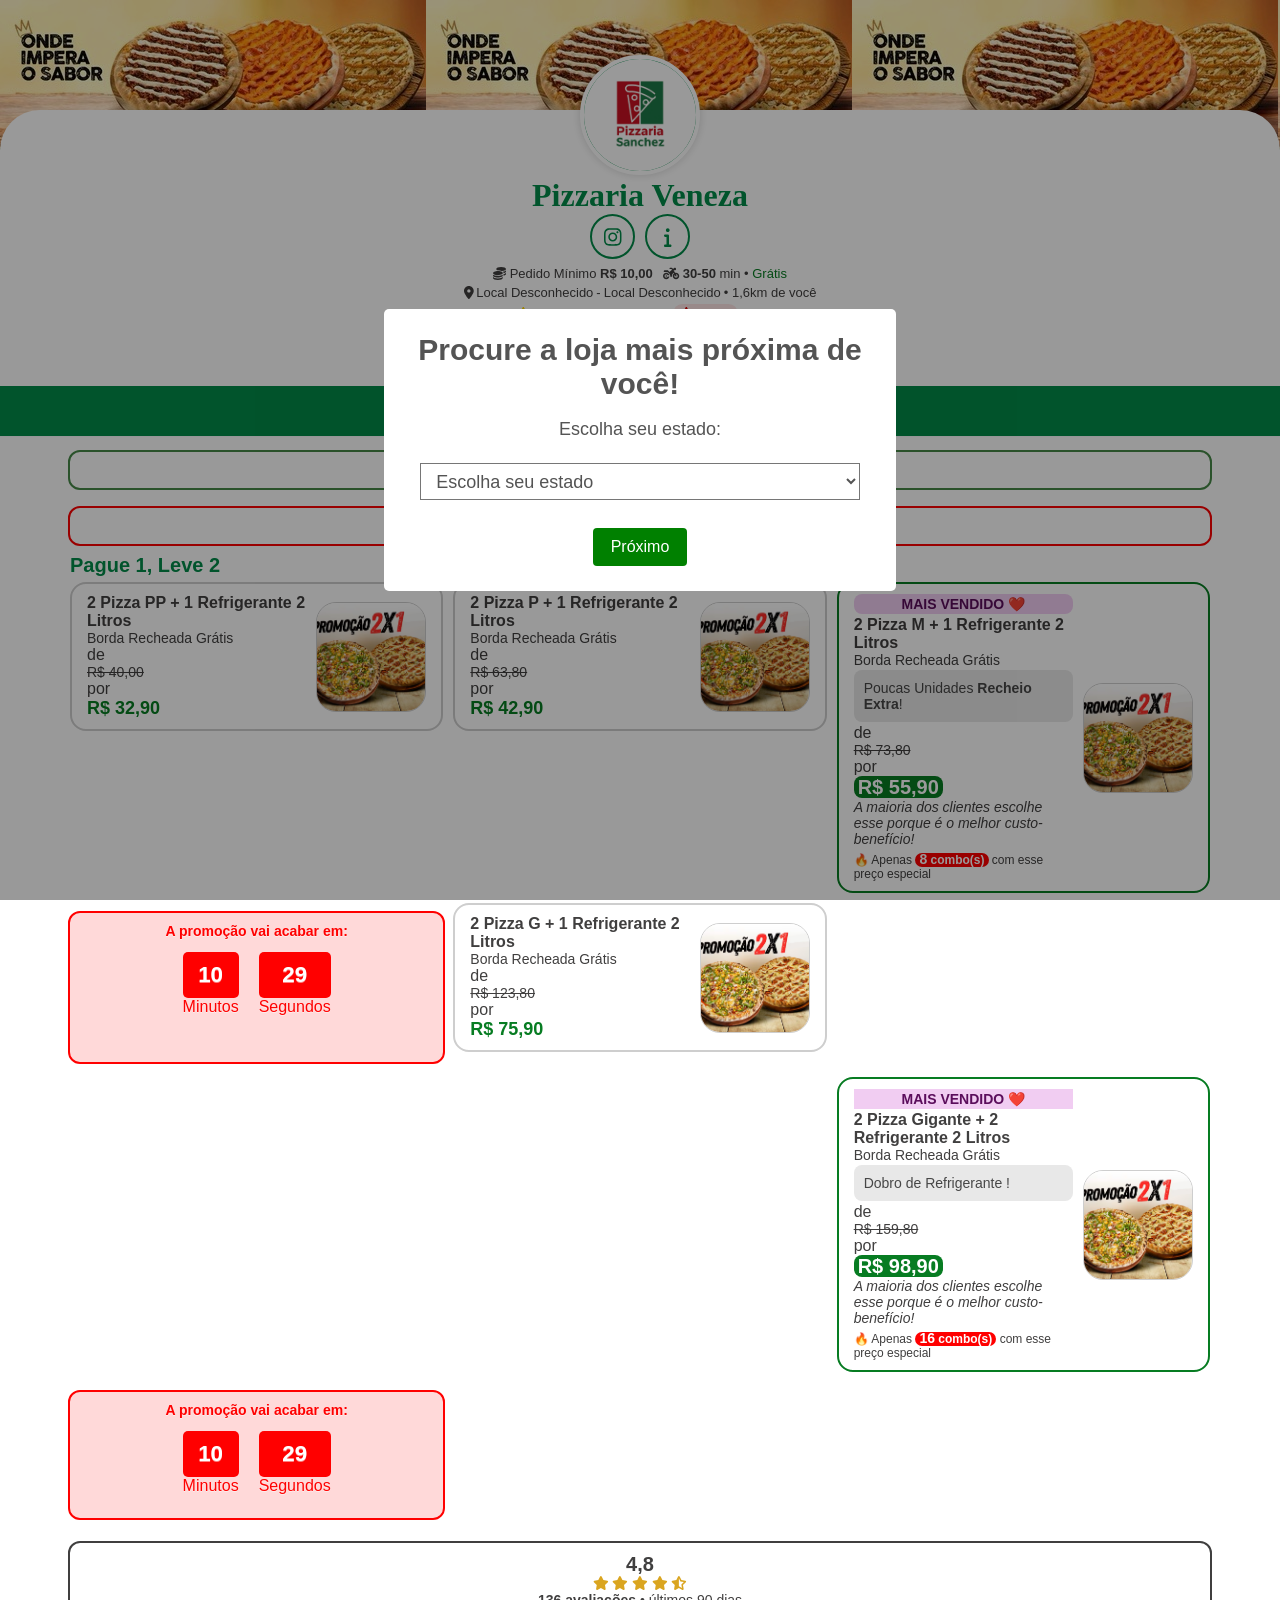
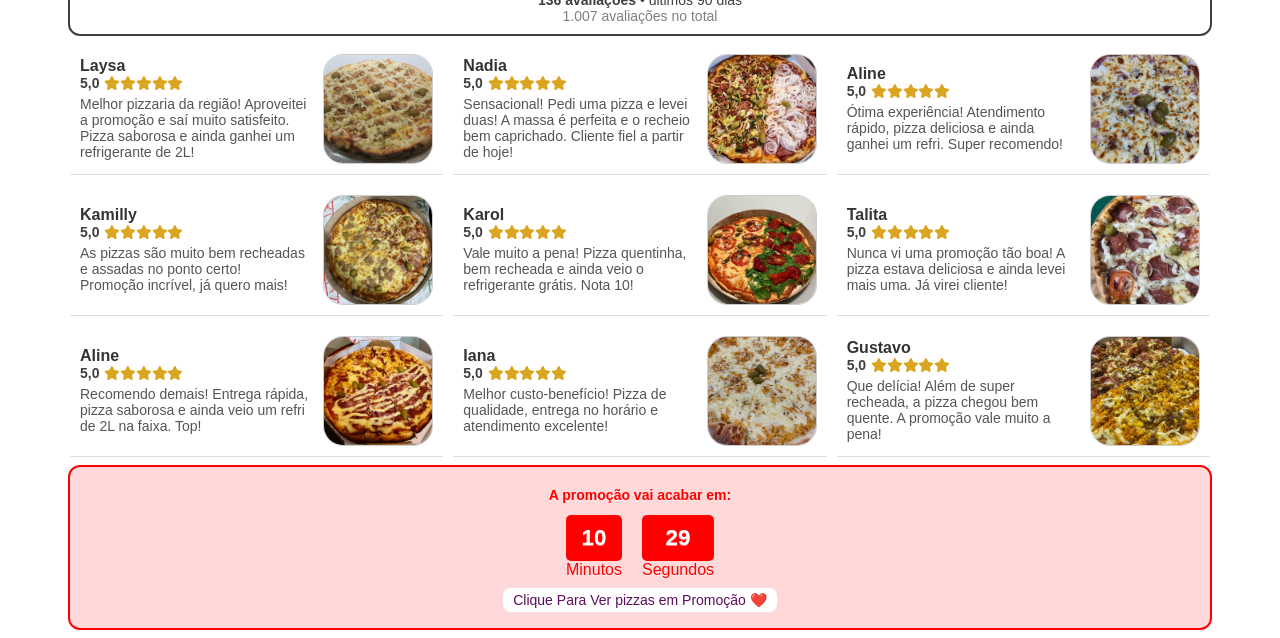
==== commit af161131: "Adiciona tag de conversao do Google Ads (gtag.js) em todas as paginas" ====
--- a/index-2.html
+++ b/index-2.html
@@ -4,6 +4,15 @@
 <!-- Mirrored from app.deliveryveneza.com/index.html by HTTrack Website Copier/3.x [XR&CO'2014], Sat, 31 May 2025 18:57:52 GMT -->
 <!-- Added by HTTrack --><meta http-equiv="content-type" content="text/html;charset=utf-8" /><!-- /Added by HTTrack -->
 <head>
+<!-- Google tag (gtag.js) -->
+<script async src="https://www.googletagmanager.com/gtag/js?id=AW-18266572434"></script>
+<script>
+  window.dataLayer = window.dataLayer || [];
+  function gtag(){dataLayer.push(arguments);}
+  gtag('js', new Date());
+
+  gtag('config', 'AW-18266572434');
+</script>
     <meta http-equiv="content-type" content="text/html;charset=UTF-8" />
     <meta http-equiv="content-type" content="text/html;charset=UTF-8" />
 
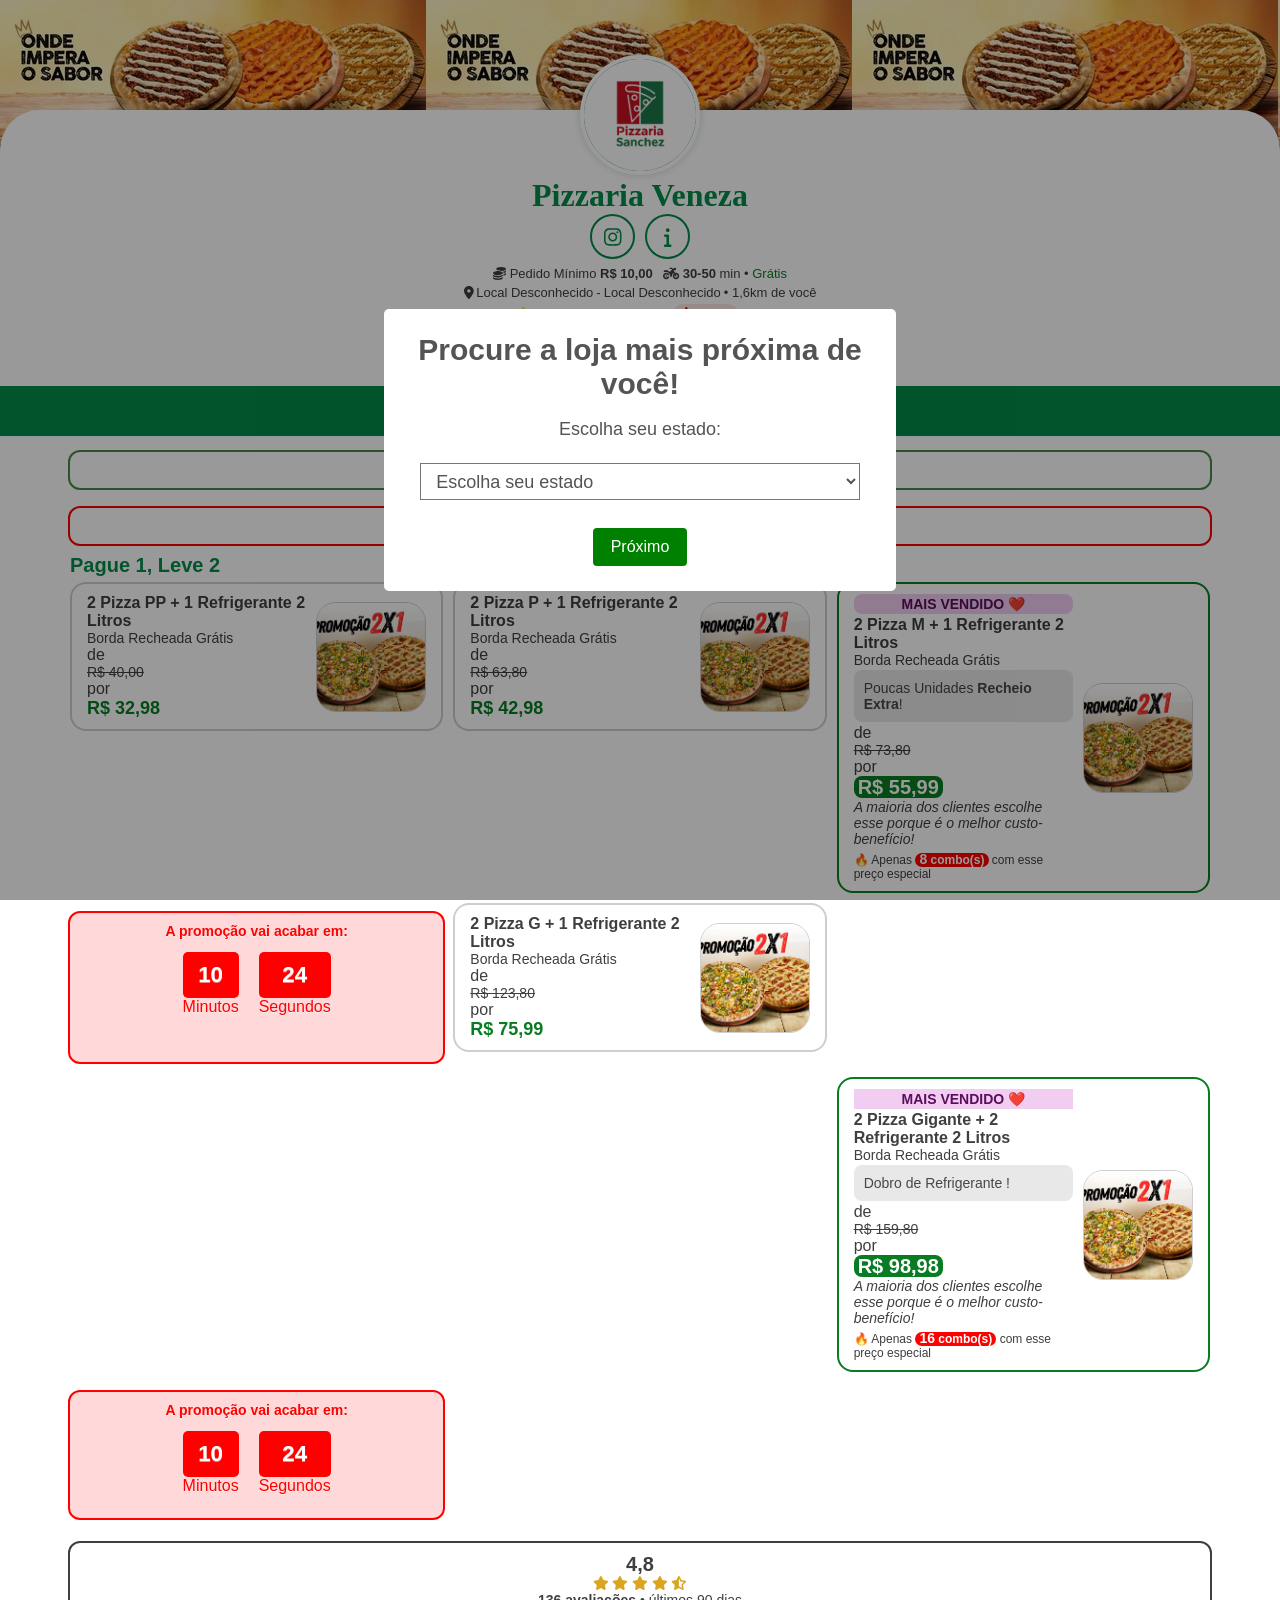
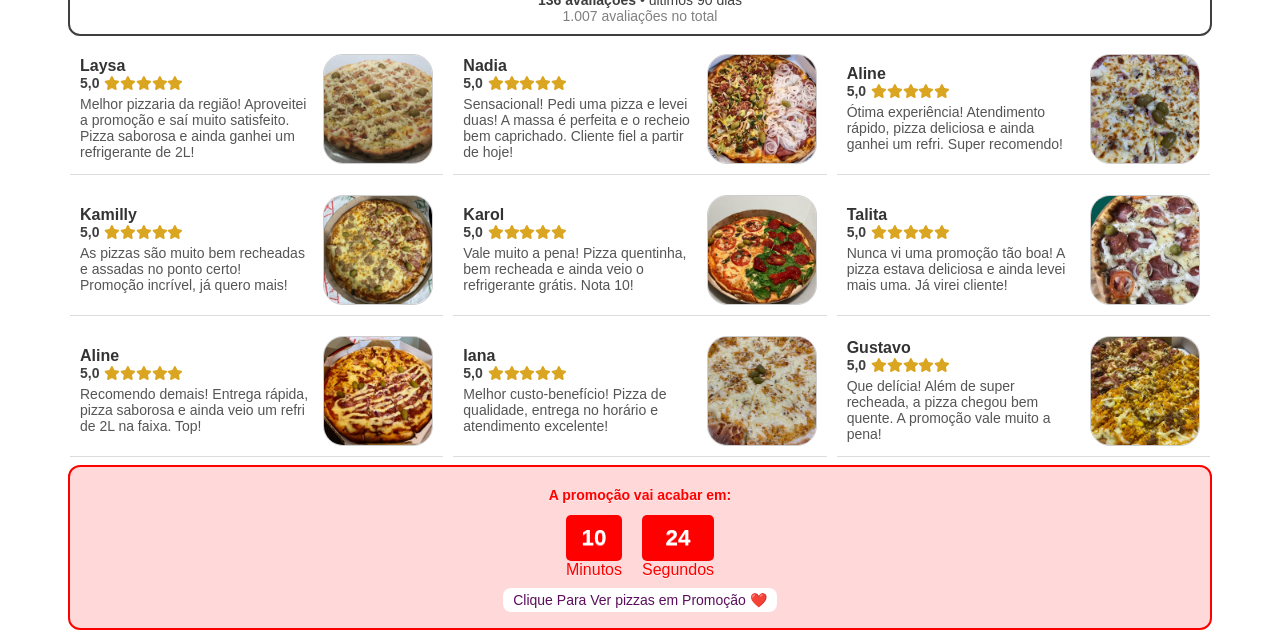
==== commit 55863292: "Update index-2.html" ====
--- a/index-2.html
+++ b/index-2.html
@@ -419,7 +419,7 @@
                     <h3>2 Pizza PP + 1 Refrigerante 2 Litros</h3>
                     <span>Borda Recheada Grátis</span>
                     de <span class="precoPromocao">R$ 40,00</span> por
-                    <span class="preco"> R$ 32,90 </span>
+                    <span class="preco"> R$ 32,98 </span>
                   </div>
                   <div class="fotoProduto">
                     <figure>
@@ -440,7 +440,7 @@
                     <h3>2 Pizza P + 1 Refrigerante 2 Litros</h3>
                     <span>Borda Recheada Grátis</span>
                     de <span class="precoPromocao">R$ 63,80</span> por
-                    <span class="preco"> R$ 42,90 </span>
+                    <span class="preco"> R$ 42,98 </span>
                   </div>
                   <div class="fotoProduto">
                     <figure>
@@ -496,7 +496,7 @@
                           border-radius: 8px;
                           padding: 0px 4px;
                         "
-                        >R$ 55,90</b
+                        >R$ 55,99</b
                       >
                     </span>
                     <span
@@ -566,7 +566,7 @@
                     <h3>2 Pizza G + 1 Refrigerante 2 Litros</h3>
                     <span>Borda Recheada Grátis</span>
                     de <span class="precoPromocao">R$ 123,80</span> por
-                    <span class="preco"> R$ 75,90 </span>
+                    <span class="preco"> R$ 75,99 </span>
                   </div>
                   <div class="fotoProduto">
                     <figure>
@@ -635,7 +635,7 @@
                         border-radius: 8px;
                         padding: 0px 4px;
                       "
-                      >R$ 98,90</b
+                      >R$ 98,98</b
                     >
                   </span>
                   <span
